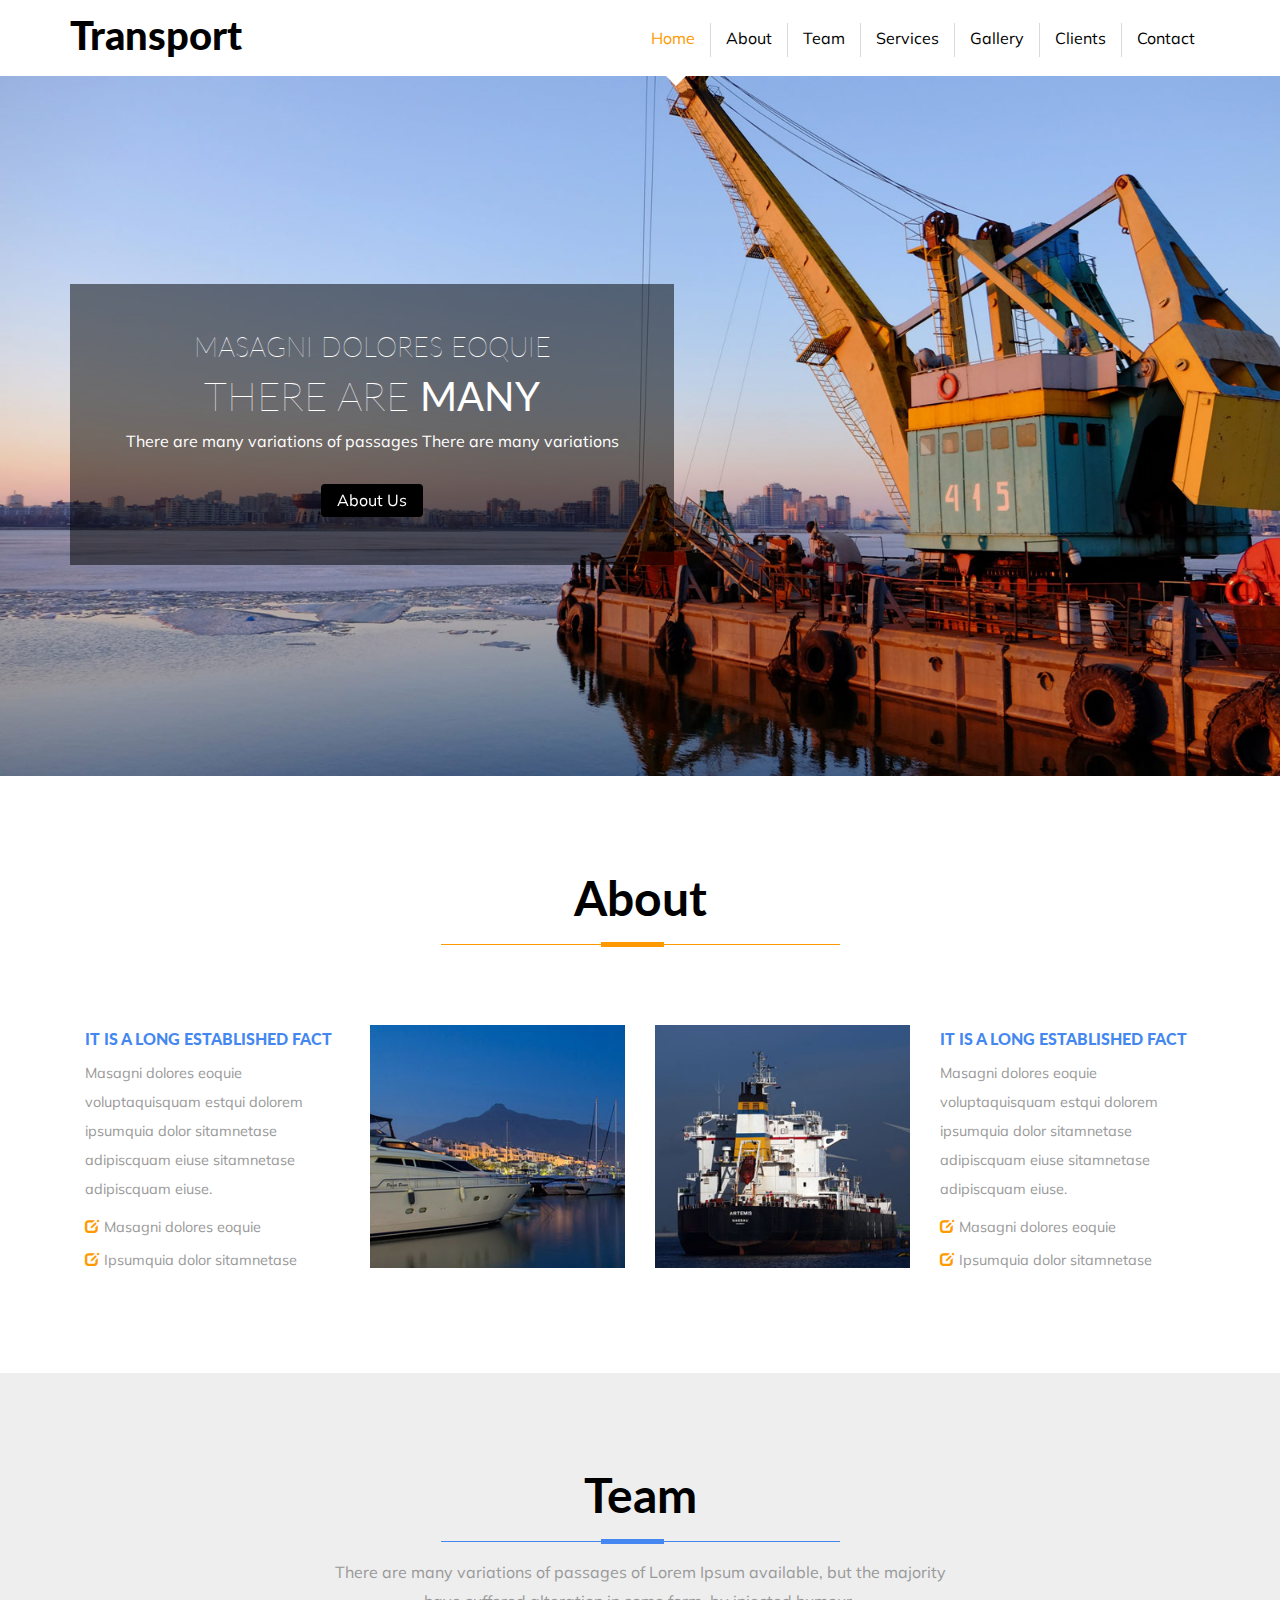
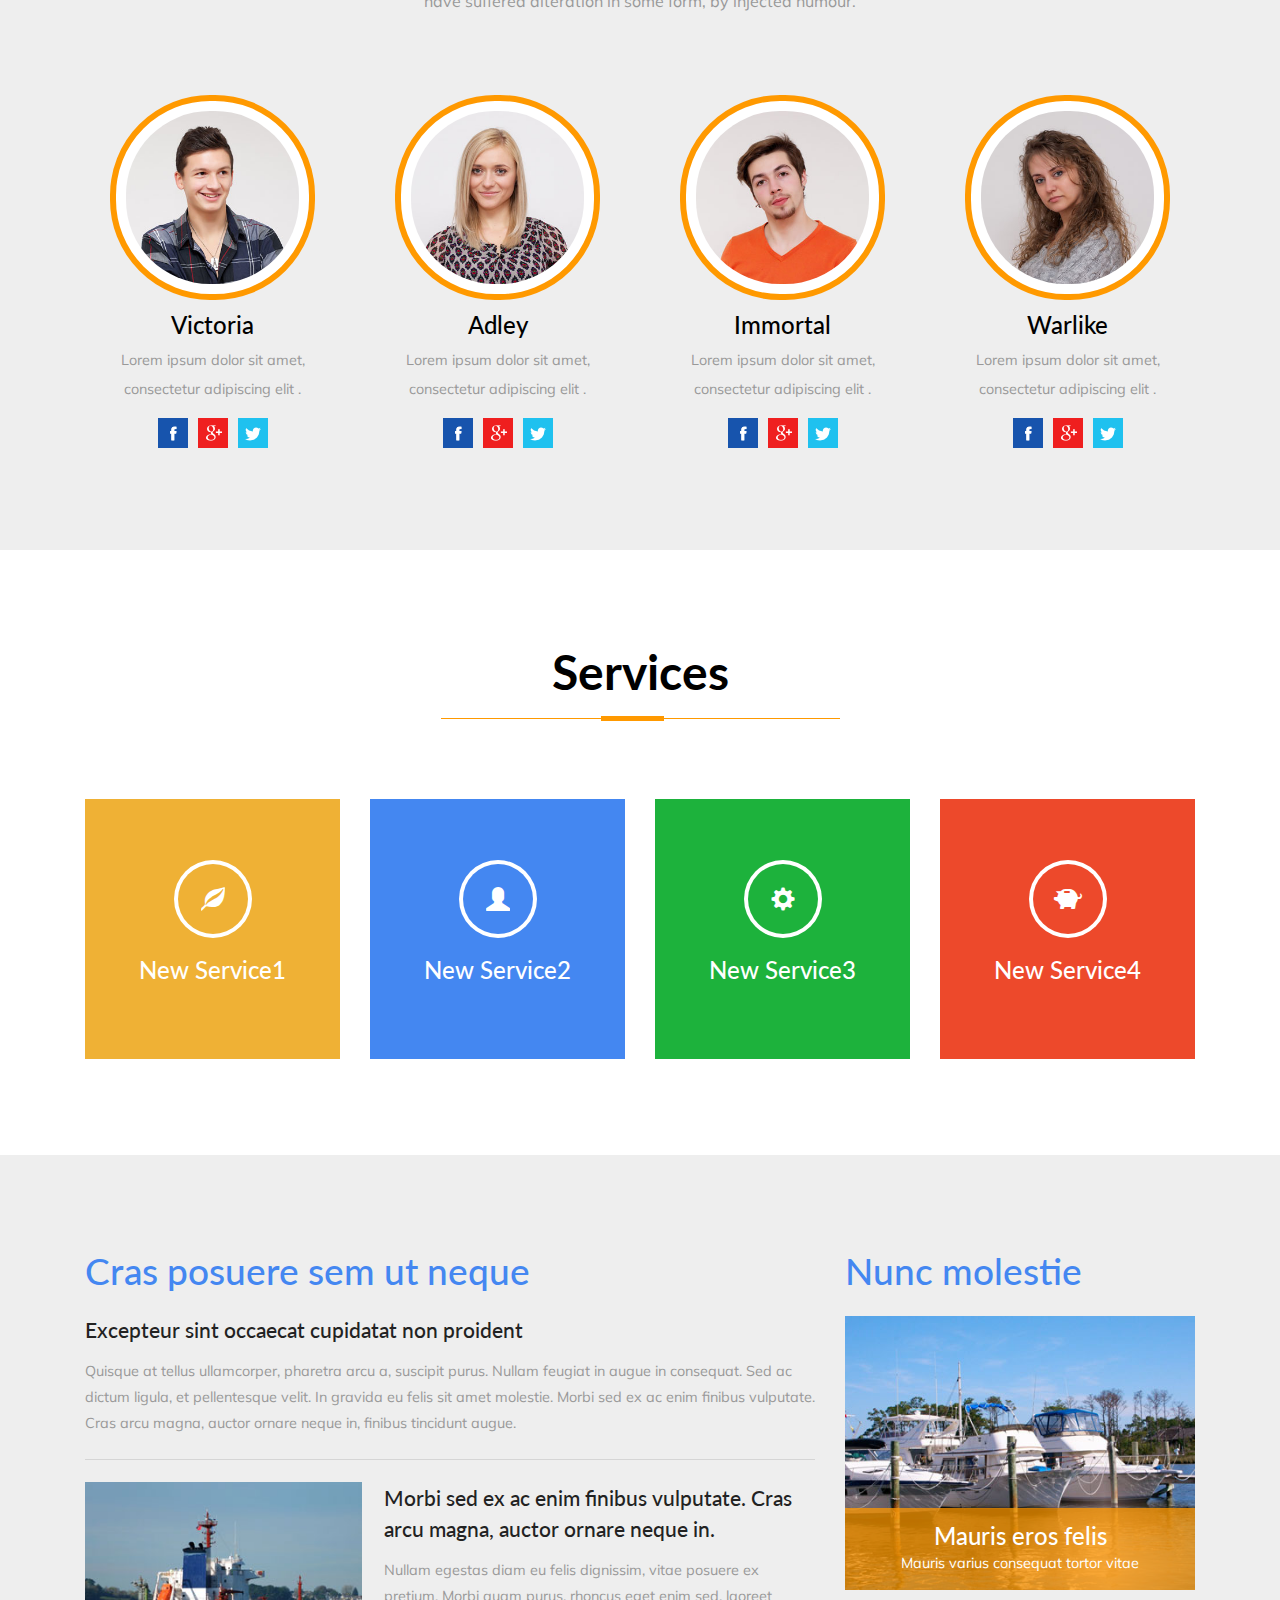
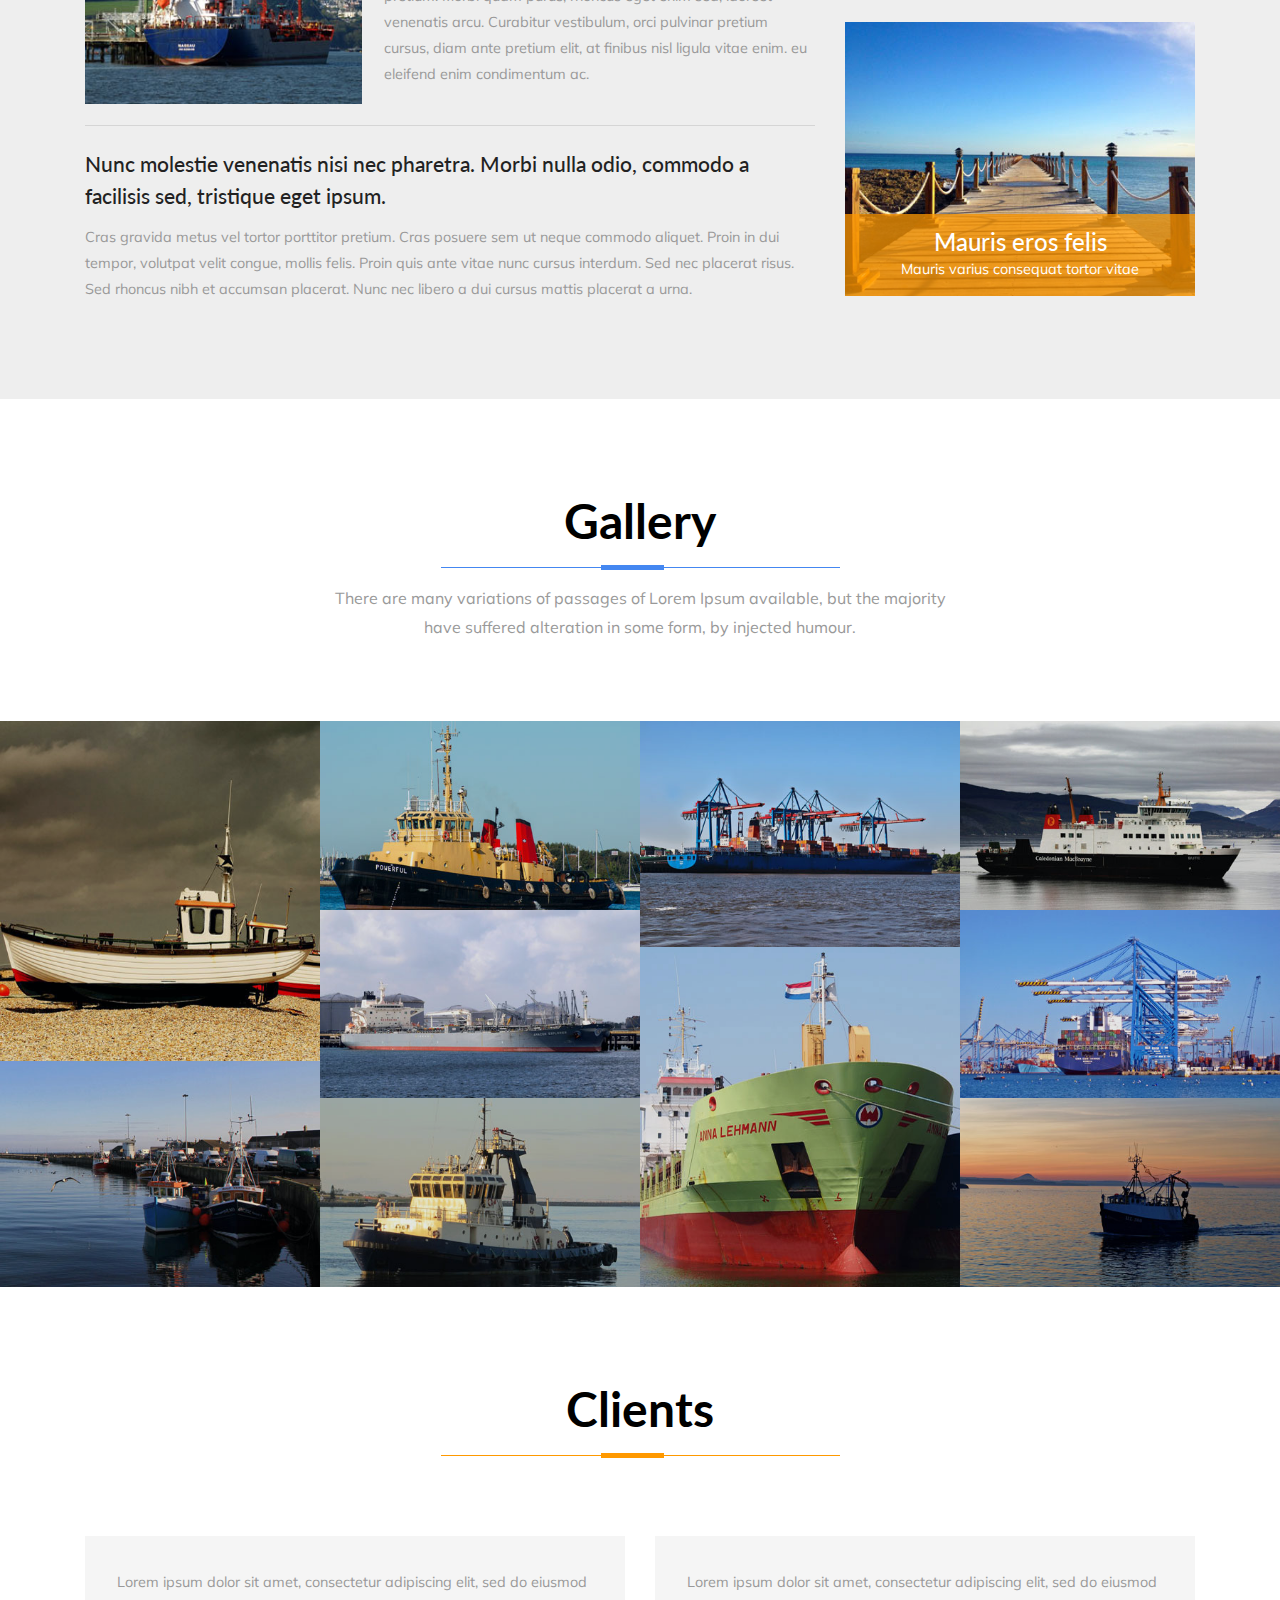
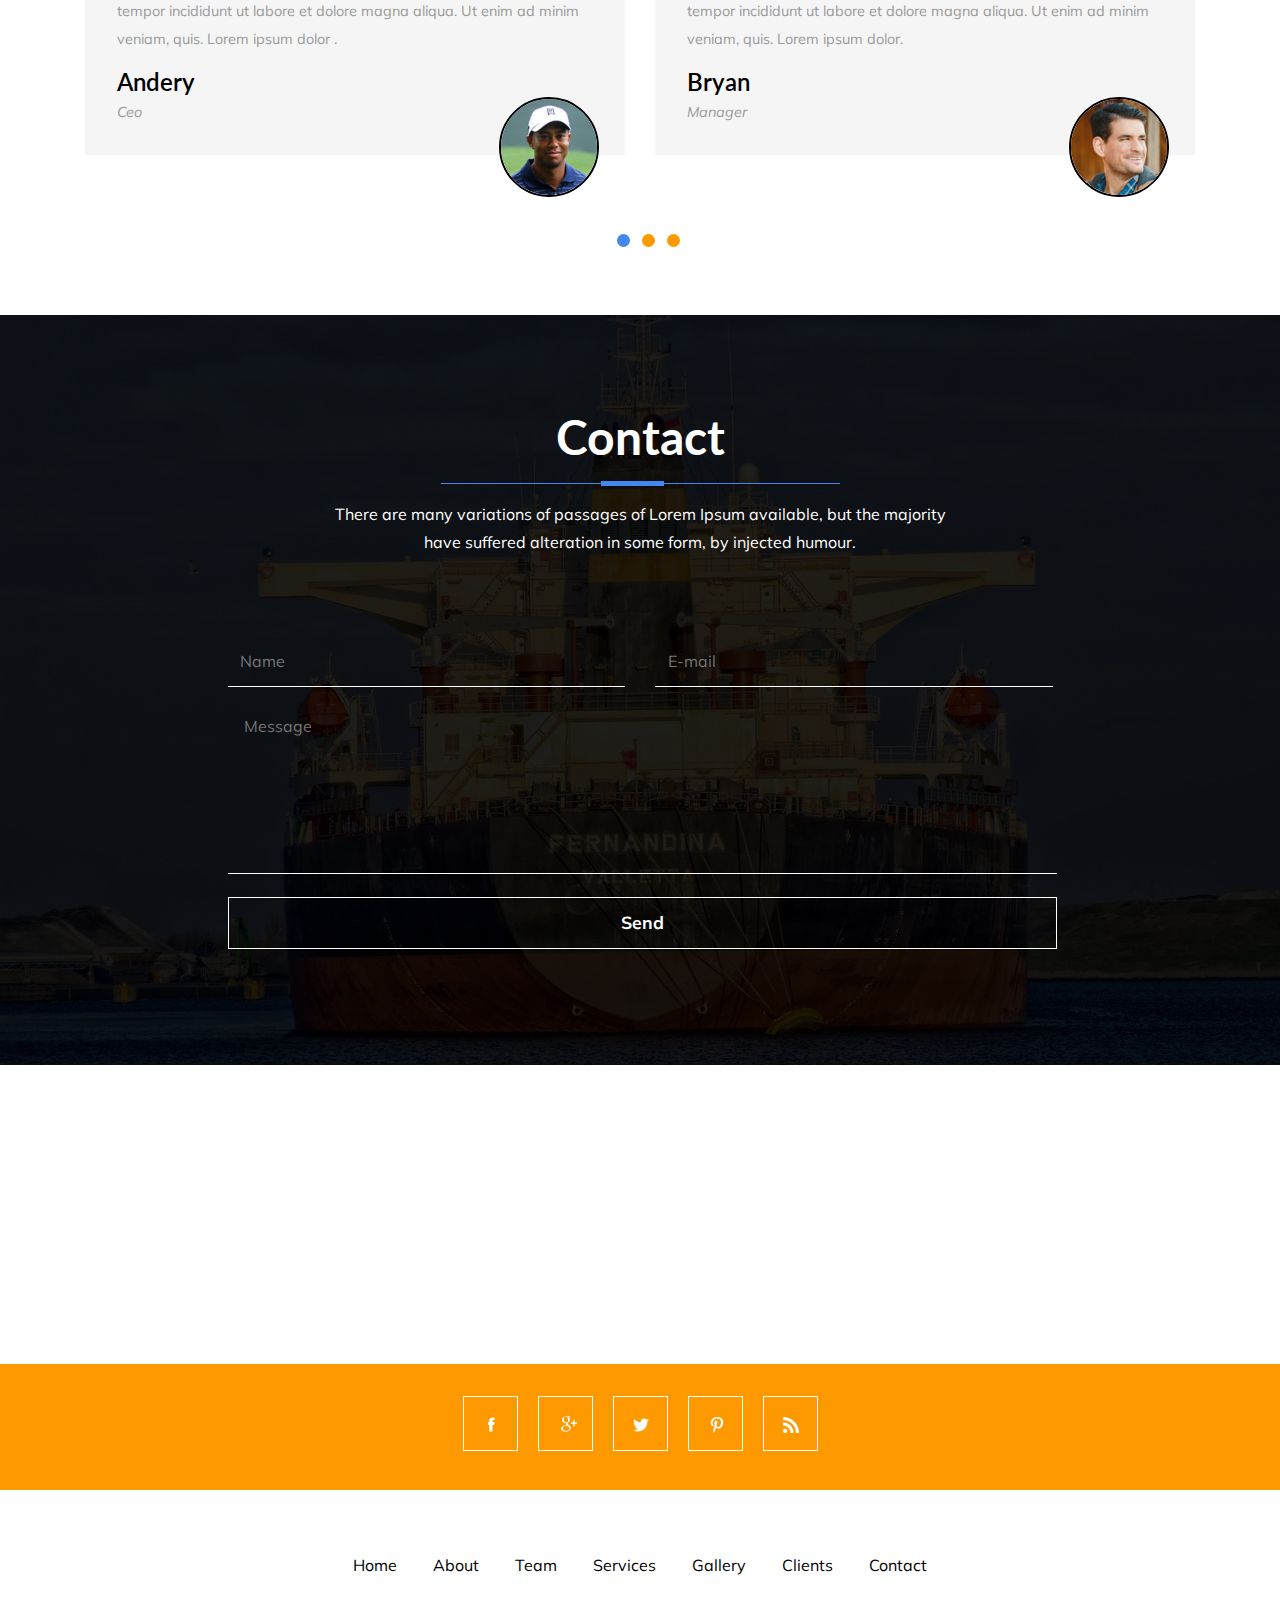
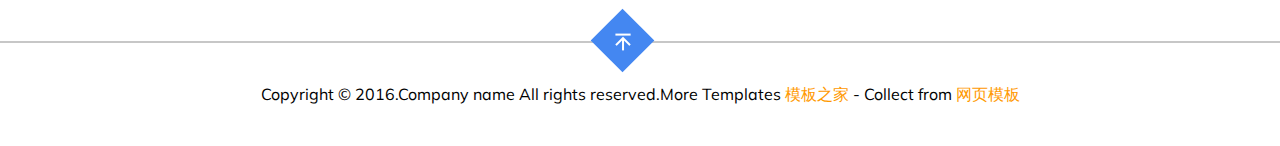
==== index.html @ ece132a2 "initialization" ====
<!DOCTYPE html>
<html>
<head>
<title>Home</title>
<link href="css/bootstrap.css" rel="stylesheet" type="text/css" media="all" />
<!-- Custom Theme files -->
<script src="js/jquery.min.js"></script>
<!--theme-style-->
<link href="css/style.css" rel="stylesheet" type="text/css" media="all" />	
<!--//theme-style-->
<meta name="viewport" content="width=device-width, initial-scale=1">
<meta http-equiv="Content-Type" content="text/html; charset=utf-8" />
<meta name="keywords" content="" />
<script type="application/x-javascript"> addEventListener("load", function() { setTimeout(hideURLbar, 0); }, false); function hideURLbar(){ window.scrollTo(0,1); } </script>
<script type="text/javascript" src="js/move-top.js"></script>
<script type="text/javascript" src="js/easing.js"></script>
<script type="text/javascript">
					jQuery(document).ready(function($) {
						$(".scroll").click(function(event){		
							event.preventDefault();
							$('html,body').animate({scrollTop:$(this.hash).offset().top},1000);
						});
					});
					</script>

<link href='http://fonts.googleapis.com/css?family=Lato:400,100,300,700,900' rel='stylesheet' type='text/css'>
<link href='http://fonts.googleapis.com/css?family=Muli:400,300' rel='stylesheet' type='text/css'>
</head>
<body>
<!--header-->
<div class="header" id="header">
	<div class="container" >
		<div class="nav-top">
			<!-- Brand and toggle get grouped for better mobile display -->
			<div class="navbar-header">
				<button type="button" class="navbar-toggle collapsed" data-toggle="collapse" data-target="#bs-example-navbar-collapse-1">
					<span class="sr-only">Toggle navigation</span>
					<span class="icon-bar"></span>
					<span class="icon-bar"></span>
					<span class="icon-bar"></span>
				</button>
				<div class="navbar-brand logo ">
					<h1><a href="index.html">Transport </a></h1>
				</div>
			</div>
			<!-- Collect the nav links, forms, and other content for toggling -->
				<div class="collapse navbar-collapse nav-wil links" id="bs-example-navbar-collapse-1">
					<ul class="nav navbar-nav ">
						<li ><a href="index.html" class="scroll active" >Home</a><span></span> </li>
						<li><a href="#about" class="scroll" >About </a><span></span></li>
						<li><a href="#team" class="scroll" >Team </a><span></span></li>
						<li ><a href="#services" class="scroll ser" >Services</a><span></span> </li>
						<li><a href="#gallery" class="scroll ser1">Gallery</a><span></span></li>
						<li><a href="#clients" class="scroll ser1" >Clients</a><span></span></li>
						<li><a href="#contact" class="scroll ser1" >Contact</a></li>
					</ul>
				<div class="clearfix"></div>
				</div><!-- /.navbar-collapse -->
		</div>
	</div>
</div>

<!--banner-->
<div class="banner">
	<div class="container">
		<div class="banner-text">
			<h3>Masagni dolores eoquie </h3>
			<h2>There are <span>many</span> </h2>
			<p>There are many variations of passages There are many variations </p>
			<a href="#about" class="scroll hvr-sweep-to-bottom">About Us</a>
		</div>	
	</div>
</div>
<!--//banner-->	
<!--content-->
<div class="about" id="about">
	<div class="container">
		<div class="about-w3l">
			<h3>About</h3>
			<div class="about-t">
				<b></b>
				<b class="line"></b>
			</div>
		</div>
		<div class="about-head">
			<div class="col-md-3 ab-head">
				<h5>It is a long established fact  </h5>
				<p>Masagni dolores eoquie voluptaquisquam estqui dolorem ipsumquia dolor sitamnetase adipiscquam eiuse sitamnetase adipiscquam eiuse.</p>
				<ul>
					<li><i class="glyphicon glyphicon-edit"></i>Masagni dolores eoquie </li>
					<li><i class="glyphicon glyphicon-edit"></i>Ipsumquia dolor sitamnetase </li>
				</ul>	
			</div>
			<div class="col-md-3 ab-head1">
				<div class="item item-type-move">
						<div class=" item-hover" >
							<div class="item-info">
								<div class="headline">
									Transport
									<div class="line"></div>
								</div>
								<div class="date-month">May 20, 2016</div>							
							</div>
							<div class="mask"></div>
						</div>
						<div class="item-img">
							<img src="images/aa.jpg" alt=" " class="img-responsive" /> 
						</div>
					</div>

			</div>
			<div class="col-md-3 ab-head1">
					<div class="item item-type-move">
						<div class=" item-hover" >
							<div class="item-info">
								<div class="headline">
									Transport
									<div class="line"></div>
								</div>
								<p class="date-month">May 20, 2016</p>							
							</div>
							<div class="mask"></div>
						</div>
						<div class="item-img">
							<img src="images/aa1.jpg" alt=" " class="img-responsive" /> 
						</div>
					</div>	
			</div>
			<div class="col-md-3 ab-head ab-head2">
				<h5>It is a long established fact </h5>
				<p>Masagni dolores eoquie voluptaquisquam estqui dolorem ipsumquia dolor sitamnetase adipiscquam eiuse sitamnetase adipiscquam eiuse. </p>
				<ul>
					<li><i class="glyphicon glyphicon-edit"></i>Masagni dolores eoquie </li>
					<li><i class="glyphicon glyphicon-edit"></i>Ipsumquia dolor sitamnetase </li>
				</ul>	
			</div>
		<div class="clearfix"> </div>
		</div>
	</div>
</div>
<div class="team" id="team">
	<div class="container">
		<div class="about-w3l w3agile">
			<h3>Team</h3>
			<div class="about-t wthree">
				<b></b>
				<b class="line"></b>
			</div>
			<p>There are many variations of passages of Lorem Ipsum available, but the majority have suffered alteration in some form, by injected humour.</p>
		</div>
		<div class="col-md-3 bottom-grid ">
			<div class="btm-right">
				<img src="images/te.jpg" class="img-responsive" alt=" ">
					<div class="captn">						
						<h4>Victoria</h4>
						<p>Lorem ipsum dolor sit amet, consectetur adipiscing elit .</p>
						<ul class="captn2">
							<li><a href="#" ><i></i></a></li>
							<li><a href="#" ><i class="icon1"></i></a></li>
							<li><a href="#" ><i class="icon2"></i></a></li>
						</ul>
					</div>
			</div>
		</div>
		<div class="col-md-3 bottom-grid ">
			<div class="btm-right">
				<img src="images/te1.jpg" class="img-responsive" alt=" ">
					<div class="captn">
						<h4>Adley</h4>
						<p>Lorem ipsum dolor sit amet, consectetur adipiscing elit .</p>
						<ul class="captn2">
							<li><a href="#" ><i></i></a></li>
							<li><a href="#" ><i class="icon1"></i></a></li>
							<li><a href="#" ><i class="icon2"></i></a></li>
						</ul>
					</div>
			</div>
		</div>
		<div class="col-md-3 bottom-grid ">
			<div class="btm-right">
				<img src="images/te2.jpg" class="img-responsive" alt=" ">
					<div class="captn">
						<h4>Immortal</h4>
						<p>Lorem ipsum dolor sit amet, consectetur adipiscing elit .</p>
						<ul class="captn2">
							<li><a href="#" ><i></i></a></li>
							<li><a href="#" ><i class="icon1"></i></a></li>
							<li><a href="#" ><i class="icon2"></i></a></li>
						</ul>
					</div>
			</div>
		</div>
		<div class="col-md-3 bottom-grid ">
			<div class="btm-right">
				<img src="images/te3.jpg" class="img-responsive" alt=" ">
					<div class="captn">
						<h4>Warlike</h4>
						<p>Lorem ipsum dolor sit amet, consectetur adipiscing elit .</p>
						<ul class="captn2">
							<li><a href="#" ><i></i></a></li>
							<li><a href="#" ><i class="icon1"></i></a></li>
							<li><a href="#" ><i class="icon2"></i></a></li>
						</ul>
					</div>
			</div>
		</div>
		<div class="clearfix"></div>
	</div>
</div>	
<!--content-->
<div class="service" id="services">
	<div class="container">
		<div class="about-w3l">
			<h3>Services</h3>
			<div class="about-t">
				<b></b>
				<b class="line"></b>
			</div>
		</div>
		<div class="service-head">	
			<div class="col-md-3 w3ls ">
				<div class=" ser-grid ">
					<div class=" hi-icon-effect-7 hi-icon-effect-7a">
						<i class="glyphicon glyphicon-leaf hi-icon "> </i>
					</div>
					<h3>New Service1</h3>
				</div>
			</div>
			<div class="col-md-3 w3ls ">
				<div class=" ser-grid ser-grid1 ">
					<div class=" hi-icon-effect-7 hi-icon-effect-7a">
						<i class="glyphicon glyphicon-user hi-icon "> </i>
					</div>
					<h3>New Service2</h3>
				</div>
			</div>
			<div class="col-md-3 w3ls">
				<div class=" ser-grid ser-grid2 ">
					<div class=" hi-icon-effect-7 hi-icon-effect-7a">
						<i class="glyphicon glyphicon-cog hi-icon "> </i>
					</div>
					<h3>New Service3</h3>
				</div>
			</div>
			<div class="col-md-3 w3ls ">
				<div class=" ser-grid ser-grid3 ">
					<div class=" hi-icon-effect-7 hi-icon-effect-7a">
						<i class="glyphicon glyphicon-piggy-bank hi-icon"> </i>
					</div>
					<h3>New Service4</h3>
				</div>
			</div>
			<div class="clearfix"> </div>
		</div>
	</div>
</div>
<div class="tlinks">Collect from <a href="http://www.cssmoban.com/" >企业网站模板</a></div>
<div class="news">
	<div class="container">
		<div class="news-top">
			<div class="col-md-8 news-left">
				<div class="news-heading">
					<h3>Cras posuere sem ut neque</h3>
				</div>
				<div class="news-bottom">
					<h4>Excepteur sint occaecat cupidatat non proident</h4>
					<p>Quisque at tellus ullamcorper, pharetra arcu a, suscipit purus. Nullam feugiat in augue in consequat. Sed ac dictum ligula, et pellentesque velit. In gravida eu felis sit amet molestie. Morbi sed ex ac enim finibus vulputate. Cras arcu magna, auctor ornare neque in, finibus tincidunt augue. </p>
					<div class="news-one">
						<div class="news-one-left">
							<img src="images/ne1.jpg" alt="">
						</div>
						<div class="news-one-right">
							<h4>Morbi sed ex ac enim finibus vulputate. Cras arcu magna, auctor ornare neque in.</h4>
							<p>Nullam egestas diam eu felis dignissim, vitae posuere ex pretium. Morbi quam purus, rhoncus eget enim sed, laoreet venenatis arcu. Curabitur vestibulum, orci pulvinar pretium cursus, diam ante pretium elit, at finibus nisl ligula vitae enim. eu eleifend enim condimentum ac.</p>
						</div>
						<div class="clearfix"></div>
					</div>
					<div class="news-one">
						<h4>Nunc molestie venenatis nisi nec pharetra. Morbi nulla odio, commodo a facilisis sed, tristique eget ipsum.</h4>
						<p>Cras gravida metus vel tortor porttitor pretium. Cras posuere sem ut neque commodo aliquet. Proin in dui tempor, volutpat velit congue, mollis felis. Proin quis ante vitae nunc cursus interdum. Sed nec placerat risus. Sed rhoncus nibh et accumsan placerat. Nunc nec libero a dui cursus mattis placerat a urna.</p>
					</div>
				</div>
			</div>
			<div class="col-md-4 news-right">
				<div class="news-heading">
					<h3>Nunc molestie</h3>
				</div>
				<div class="news-btm">
					<div class="news-1">
						<img src="images/ne2.jpg" alt="">
							<div class="n-1">
								<h5>Mauris eros felis</h5>
								<p>Mauris varius consequat tortor vitae</p>
							</div>
						</div>
					<div class="news-1 agileinfo">
						<img src="images/ne.jpg" alt="">
							<div class="n-1">
								<h5>Mauris eros felis</h5>
								<p>Mauris varius consequat tortor vitae</p>
							</div>
					</div>
				</div>
			</div>
			<div class="clearfix"></div>
		</div>
	</div>
</div>
<!--gallery-->
<div class="gallery" id="gallery">
	<div class="container">
		<div class="about-w3l w3agile">
			<h3>Gallery</h3>
			<div class="about-t wthree">
				<b></b>
				<b class="line"></b>
			</div>
		<p>There are many variations of passages of Lorem Ipsum available, but the majority have suffered alteration in some form, by injected humour.</p>
	</div>
</div>
	<div class="ga-top">
   		<div class="col-md-3 gallery-top">
			<div class="grid-ga">
			   <a href="images/pa.jpg" rel="title" class="b-link-stripe b-animate-go  thickbox">
					<figure class="effect-img">
					<img src="images/pa.jpg" alt=""/ >
						<figcaption >
							<h4 class="w3-gallery">Transport</h4>
							<p>There are many variations of passages of Lorem Ipsum available.</p>	
						</figcaption>	
					</figure>
					</a>
				</div>
				<div class="grid-ga">
			   <a href="images/pa1.jpg" rel="title" class="b-link-stripe b-animate-go  thickbox">
					<figure class="effect-img">
					<img src="images/pa1.jpg" alt=""/>
						<figcaption >
							<h4 class="w3-gallery1">Transport</h4>
							<p>There are many variations of passages of Lorem Ipsum available.</p>	
						</figcaption>	
					</figure>
					</a>
				</div>
		</div>
		<div class="col-md-3 gallery-top">
			<div class="grid-ga">
			   <a href="images/pa2.jpg" rel="title" class="b-link-stripe b-animate-go  thickbox">
					<figure class="effect-img">
						<img src="images/pa2.jpg" alt=""/>
						<figcaption>
							<h4>Transport</h4>
							<p>There are many variations of passages of Lorem Ipsum available.</p>	
						</figcaption>			
					</figure>
					</a>
			</div>
			<div class="grid-ga">
				<a href="images/pa3.jpg" rel="title" class="b-link-stripe b-animate-go  thickbox">
					<figure class="effect-img">
						<img src="images/pa3.jpg" alt=""/>
						<figcaption>
							<h4>Transport</h4>
							<p>There are many variations of passages of Lorem Ipsum available.</p>	
						</figcaption>			
					</figure>
					</a>
			</div>
			<div class="grid-ga">
			   <a href="images/pa4.jpg" rel="title" class="b-link-stripe b-animate-go  thickbox">
					<figure class="effect-img">
						<img src="images/pa4.jpg" alt=""/>
						<figcaption>
							<h4>Transport</h4>
							<p>There are many variations of passages of Lorem Ipsum available.</p>	
						</figcaption>			
					</figure>
					</a>
			</div>
		</div>
		<div class="col-md-3 gallery-top">
			<div class="grid-ga">
			   <a href="images/pa5.jpg" rel="title" class="b-link-stripe b-animate-go  thickbox">
					<figure class="effect-img">
						<img src="images/pa5.jpg" alt=""/>
						<figcaption >
							<h4 class="w3-gallery1">Transport</h4>
							<p>There are many variations of passages of Lorem Ipsum available.</p>	
						</figcaption>			
					</figure>
					</a>
			</div>
			<div class="grid-ga">
			   <a href="images/pa6.jpg" rel="title" class="b-link-stripe b-animate-go  thickbox">
					<figure class="effect-img">
						<img src="images/pa6.jpg" alt=""/>
						<figcaption>
							<h4 class="w3-gallery">Transport</h4>
							<p>There are many variations of passages of Lorem Ipsum available.</p>	
						</figcaption>			
					</figure>
					</a>
			</div>
		</div>
		<div class="col-md-3 gallery-top">
			<div class="grid-ga">
			   <a href="images/pa7.jpg" rel="title" class="b-link-stripe b-animate-go  thickbox">
					<figure class="effect-img">
						<img src="images/pa7.jpg" alt=""/>
						<figcaption >
							<h4 >Transport</h4>
							<p>There are many variations of passages of Lorem Ipsum available.</p>	
	
						</figcaption>			
					</figure>
					</a>
			</div>
			<div class="grid-ga">
			   <a href="images/pa8.jpg" rel="title" class="b-link-stripe b-animate-go  thickbox">
					<figure class="effect-img">
						<img src="images/pa8.jpg" alt=""/>
						<figcaption >
							<h4 >Transport</h4>
							<p>There are many variations of passages of Lorem Ipsum available.</p>	
						</figcaption>			
					</figure>
					</a>
			</div>
			<div class="grid-ga">
			   <a href="images/pa9.jpg" rel="title" class="b-link-stripe b-animate-go  thickbox">
					<figure class="effect-img">
						<img src="images/pa9.jpg" alt=""/>
						<figcaption >
							<h4 >Transport</h4>
							<p>There are many variations of passages of Lorem Ipsum available.</p>	
						</figcaption>			
					</figure>
					</a>
			</div>
		</div>
		<div class="clearfix"> </div>
	</div> 
</div>
	<script src="js/jquery.chocolat.js"></script>
		<link rel="stylesheet" href="css/chocolat.css" type="text/css" media="screen" charset="utf-8">
		<!--light-box-files -->
		<script type="text/javascript" charset="utf-8">
		$(function() {
			$('.grid-ga a').Chocolat();
		});
		</script>
	<!--//gallery-->
	<link href="css/owl.carousel.css" rel="stylesheet">
	 <script src="js/owl.carousel.js"></script>
	 <!-- requried-jsfiles-for owl -->
							        <script>
									    $(document).ready(function() {
									      $("#owl-demo2").owlCarousel({
									        items : 1,
									        lazyLoad : false,
									        autoPlay : true,
									        navigation : false,
									        navigationText :  false,
									        pagination : true,
									      });
									    });
									  </script>
							 <!-- //requried-jsfiles-for owl -->
<div class="test" id="clients">
	<div class="container">
		<div class="about-w3l">
			<h3>Clients</h3>
			<div class="about-t">
				<b></b>
				<b class="line"></b>
			</div>
		</div>
		<div class=" test-gr">
					<div class=" test-gri1">
					 <div id="owl-demo2" class="owl-carousel">
							<div class="agile">
							   	<div class="col-md-6 test-grid">
							   		<div class="test-grid1">
										<img src="images/ta.jpg" alt="" class="img-r">
										<p>Lorem ipsum dolor sit amet, consectetur adipiscing elit, sed do eiusmod tempor incididunt ut labore et dolore magna aliqua. Ut enim ad minim veniam, quis.
										Lorem ipsum dolor .</p>
										<h4>Andery</h4>
										<span>Ceo</span>
									</div>	
								</div>	
									<div class="col-md-6 test-grid">
							   		<div class="test-grid1">
										<img src="images/ta1.jpg" alt="" class="img-r">
										<p>Lorem ipsum dolor sit amet, consectetur adipiscing elit, sed do eiusmod tempor incididunt ut labore et dolore magna aliqua. Ut enim ad minim veniam, quis.
										Lorem ipsum dolor.</p>
										<h4>Bryan</h4>
										<span>Manager</span>
									</div>	
								</div>	
								<div class="clearfix"></div>
							</div>
							<div class="agile">
							   	<div class="col-md-6 test-grid">
							   		<div class="test-grid1">
										<img src="images/ta2.jpg" alt="" class="img-r">
										<p>Lorem ipsum dolor sit amet, consectetur adipiscing elit, sed do eiusmod tempor incididunt ut labore et dolore magna aliqua. Ut enim ad minim veniam, quis.
										Lorem ipsum dolor.</p>
										<h4>Andery</h4>
										<span>Ceo</span>
									</div>	
								</div>	
									<div class="col-md-6 test-grid">
							   		<div class="test-grid1">
										<img src="images/ta3.jpg" alt="" class="img-r">
										<p>Lorem ipsum dolor sit amet, consectetur adipiscing elit, sed do eiusmod tempor incididunt ut labore et dolore magna aliqua. Ut enim ad minim veniam, quis.
										Lorem ipsum dolor .</p>
										<h4>Bryan</h4>
										<span>Manager</span>
									</div>	
								</div>	
								<div class="clearfix"></div>
							</div>
							<div class="agile">
							   	<div class="col-md-6 test-grid">
							   		<div class="test-grid1">
										<img src="images/ta.jpg" alt="" class="img-r">
										<p>Lorem ipsum dolor sit amet, consectetur adipiscing elit, sed do eiusmod tempor incididunt ut labore et dolore magna aliqua. Ut enim ad minim veniam, quis.
										Lorem ipsum dolor .</p>
										<h4>Andery</h4>
										<span>Ceo</span>
									</div>	
								</div>	
									<div class="col-md-6 test-grid">
							   		<div class="test-grid1">
										<img src="images/ta1.jpg" alt="" class="img-r">
										<p>Lorem ipsum dolor sit amet, consectetur adipiscing elit, sed do eiusmod tempor incididunt ut labore et dolore magna aliqua. Ut enim ad minim veniam, quis.
										Lorem ipsum dolor .</p>
										<h4>Bryan</h4>
										<span>Manager</span>
									</div>	
								</div>	
								<div class="clearfix"></div>
							</div>					
					</div>
				</div>	
		</div>
	</div>
</div>
<!--contact-->		
<div class="contact" id="contact">
	<div class="container">
		<div class="about-w3l w3agile w3">
			<h3>Contact</h3>
			<div class="about-t wthree">
				<b></b>
				<b class="line"></b>
			</div>
			<p>There are many variations of passages of Lorem Ipsum available, but the majority have suffered alteration in some form, by injected humour.</p>
		</div>				
		<div class=" top-contact">
			<form action="#" method="post">
				<div class=" grid-contact">
					<div class="col-md-6 grid-contact1">
						<input type="text" placeholder="Name" name="Name"  required >								
					</div>
					<div class="col-md-6 grid-contact1">
						<input type="text" placeholder="E-mail" name="E-mail" required>								
					</div>
					<div class="clearfix"></div>
					<textarea  placeholder=" Message" name="Message"  required></textarea>
					<input type="submit" value="Send">
				</div>
			</form>
		</div>
		<div class="clearfix"></div>
	</div>
</div>			
<div class=" map">
	<iframe src=""></iframe>
</div>
<!--footer-->
<div class="footer">
	<ul class="social">
		<li><a href="#"><i> </i></a></li>						
		<li><a href="#"><i class="ic"> </i></a></li>
		<li><a href="#"><i class="ic1"> </i></a></li>
		<li><a href="#"><i class="ic2"> </i></a></li>
		<li><a href="#"><i class="ic3"> </i></a></li>
	</ul>
	<div class="footer-b">
		<ul class="footer-nav">
			<li ><a href="index.html" class="scroll active" >Home</a> </li>
			<li ><a href="#about" class="scroll" >About</a> </li>
			<li ><a href="#team" class="scroll" >Team</a> </li>
			<li ><a href="#services" class="scroll" >Services</a> </li>
			<li><a href="#gallery" class="scroll">Gallery</a></li>
			<li><a href="#clients" class="scroll" >Clients </a></li>
			<li><a href="#contact" class="scroll" >Contact</a></li>
		</ul>
		<a href="#header" class="scroll bottom"><i></i></a>
	</div>
	<div class="copy">
		<p class="footer-grid" >Copyright &copy; 2016.Company name All rights reserved.More Templates <a href="http://www.cssmoban.com/" target="_blank" title="模板之家">模板之家</a> - Collect from <a href="http://www.cssmoban.com/" title="网页模板" target="_blank">网页模板</a></p>
	</div>
</div>
<!-- for bootstrap working -->
	<script src="js/bootstrap.min.js"></script>
<!-- //for bootstrap working -->

</body>
</html>
---- css/style.css ----
html,body{
	background:#fff;
	font-size: 100%;	
	font-family: 'Muli', sans-serif;
}
body a{
	transition: 0.5s all;
	-webkit-transition: 0.5s all;
	-o-transition: 0.5s all;
	-moz-transition: 0.5s all;
	-ms-transition: 0.5s all;
}
 ul{
	padding: 0;
	margin: 0;
}
h1,h2,h3,h4,h5,h6,label,p{
	margin:0;	
}
h1,h2,h3,h4,h5,h6{
	font-family: 'Lato', sans-serif;

}
/*--header--*/
.logo {
    float: left;
    margin-top: 0.7em;
}
.logo h1{
	font-size:2.2em;
	    font-family: 'Lato', sans-serif;
    font-weight: 900;
}
.logo h1 a{
	text-decoration:none;
	color:#000;
	    display: block;
}

.navbar-brand {
   height: auto; 
    padding: 0; 
    font-size: 18px; 
    line-height: 20px;
}

div#bs-example-navbar-collapse-1 {
    padding: 0;
}
ul.nav.navbar-nav li a {
    font-size: 1em;
    color: #000;
    padding: 28px 15px;
	display: inline-block;
}
ul.nav.navbar-nav li  span{
    width: 1px;
    height: 34px;
    display: inline-block;
    background: #DADADA;
    vertical-align: middle;
}
.nav > li > a:hover, .nav > li > a:focus {
    text-decoration: none;
    background:none !important;
}

ul.nav.navbar-nav li a.active ,ul.nav.navbar-nav li a:hover {
       color: #FF9900;
    background: none;
}
.navbar-default .navbar-nav > .active > a, .navbar-default .navbar-nav > .active > a:hover, .navbar-default .navbar-nav > .active > a:focus {
    color: #fff;
    background:none;
}
/*----*/
ul.nav.navbar-nav {
    float: right;
}
.nav-top {
    padding: 0em;
}
ul.nav.navbar-nav li:last-child a {
	border-right: none;
}
ul.nav.navbar-nav li a:hover:before, ul.nav.navbar-nav li a.active:before {
    content: '';
    position: absolute;
    width: 0;
    height: 0;
    border-top: 10px solid rgb(255, 255, 255);
    border-left: 10px solid rgba(69, 42, 21, 0);
    border-right: 10px solid rgba(199, 57, 57, 0);
    left: 30px;
    bottom: -10px;
	transition: 0.5s all;
	-webkit-transition: 0.5s all;
	-o-transition: 0.5s all;
	-moz-transition: 0.5s all;
	-ms-transition: 0.5s all;
}
ul.nav.navbar-nav li a.ser:hover:before {
    left: 35px;
}
ul.nav.navbar-nav li a.ser1:hover:before {
    left: 33px;
}
/*--banner--*/
.banner{
	background: url(../images/b.jpg) no-repeat center;
    width: 100%;
    height: 700px;
    text-align: center;
    padding-top: 13em;
    background-size: cover;
}
.banner-text{
	    position: relative;
    background: rgba(0, 0, 0, 0.51);
    padding: 3em;
    width: 53%;  
}
.banner-text h3{
	font-size: 1.7em;
    color: #fff;
    display: block;
    font-weight: 100;
    font-family: 'Lato', sans-serif;
    text-transform: uppercase;
}
.tlinks{text-indent:-9999px;height:0;line-height:0;font-size:0;overflow:hidden;}
.banner-text h2{
	font-size: 2.5em;
    color: #fff;
    display: block;
    font-weight: 100;
    font-family: 'Lato', sans-serif;
    text-transform: uppercase;
	margin: 0.3em 0;
}
.banner-text h2 span{  
	font-weight:400;
}
.banner-text p {  
    font-size: 1em;
    color: #fff;  
    line-height: 1.4em;
}
.banner-text a {  
    font-size: 1em;
    color: #fff;
    text-decoration: none;
    background: #000;
    padding: 0.3em 1em;
    margin-top: 2em;
    display: inline-block;
	border-radius: 4px;
}
/* Sweep To Bottom */
.hvr-sweep-to-bottom {
  display: inline-block;
  vertical-align: middle;
  -webkit-transform: translateZ(0);
  transform: translateZ(0);
  box-shadow: 0 0 1px rgba(0, 0, 0, 0);
  -webkit-backface-visibility: hidden;
  backface-visibility: hidden;
  -moz-osx-font-smoothing: grayscale;
  position: relative;
  -webkit-transition-property: color;
  transition-property: color;
  -webkit-transition-duration: 0.3s;
  transition-duration: 0.3s;
}
.hvr-sweep-to-bottom:before {
  content: "";
  position: absolute;
  z-index: -1;
  top: 0;
  left: 0;
  right: 0;
  bottom: 0;
  background: #4487F1;
  -webkit-transform: scaleY(0);
  transform: scaleY(0);
  -webkit-transform-origin: 50% 0;
  transform-origin: 50% 0;
  -webkit-transition-property: transform;
  transition-property: transform;
  -webkit-transition-duration: 0.3s;
  transition-duration: 0.3s;
  -webkit-transition-timing-function: ease-out;
  transition-timing-function: ease-out;
  border-radius: 4px;
}
.hvr-sweep-to-bottom:hover, .hvr-sweep-to-bottom:focus, .hvr-sweep-to-bottom:active {
  color: white;
}
.hvr-sweep-to-bottom:hover:before, .hvr-sweep-to-bottom:focus:before, .hvr-sweep-to-bottom:active:before {
  -webkit-transform: scaleY(1);
  transform: scaleY(1);
}
/*--about--*/
.about-w3l {
    margin-bottom: 5em;
	text-align:center;
}
.about-w3l h3 {
    margin-bottom: 0.4em;
    font-size: 3em;
    font-weight: bold;
	color:#000;
}
.about-t {
    text-align: center;
    margin: 0 auto;
    width: 35%;
    position: relative;
}
.about-t b{	
	width: 100%;
    height: 1px;
    display: block;
    background: #ff9900;
    margin-bottom: 3px;
}
.about-t b.line{
    margin: 0 auto;
    height: 5px;
    background: #ff9900;
    width: 16%;
    position: absolute;
    top: -2px;
    text-align: center;
    left: 10em;
}
.about {
    padding: 6em 0 ;
}
.ab-head h5{
	font-size: 1em;
    text-transform: uppercase;
    line-height: 1.7em;
    color: #4487F1;
    font-weight: 900;
}
.ab-head p{
	font-size: 0.9em;
    color: #999;
    line-height: 2em;
    margin: 0.5em 0;
}
.ab-head ul li{
	display: block;
    font-size: 0.9em;
    color: #999;
    line-height: 2.3em;
    list-style: none;
}
.ab-head ul li i{
	color:#ff9900;
    margin-right: 2%;
}

.item {
	text-align:center;
	float: none;
    margin: 0;
	position:relative;			
}
.item,
.item-hover,
.item-hover .mask,
.item-img,
.item-type-move .item-info {
	width: 255px;
    height: 243px;		
}

.item-hover,
.item-hover .mask,
.item-img { 
	position:absolute;
	top:0;
	left:0;			
}			

.item-type-move .item-hover {	
	-webkit-transition: all 300ms ease-out;
	-moz-transition: all 300ms ease-out;
	-o-transition: all 300ms ease-out;
	transition: all 300ms ease-out;	
	opacity:0;
	cursor:pointer;		
	z-index:100;
	text-decoration: none;
	background: rgba(0, 0, 0, 0.4);
}			
.item-type-move .item-info {
	z-index:10;
	color:#ffffff;
	position:relative;
	z-index:5;			
	overflow:hidden;			
}

.item-type-move .item-info .headline,
.item-type-move .item-info .date-month {
	width: 100%;
	position:absolute;
	-webkit-transition: all 300ms ease-out;
	-moz-transition: all 300ms ease-out;
	-o-transition: all 300ms ease-out;
	transition: all 300ms ease-out;		
	-webkit-box-sizing: border-box;
	-moz-box-sizing: border-box;
	-o-box-sizing: border-box;	
	padding:0 10px;															
}				

.item-type-move .item-info .headline {
	font-size: 1.5em;
    top: 10px;
    color: #fff;							
}

.item-type-move .item-info .date-month {
	font-size:14px;
	font-style:italic;
	bottom:10px;																		
}
				
.item-type-move .item-info .line {
	 height:1px;
	 width:85%;
	 margin:10px auto 0 auto;
	 background-color:#ffffff;		 
}				

.item-type-move .item-hover .mask {
	background-color:#C5C5C5;
	opacity:0.5;
	-ms-filter: "progid:DXImageTransform.Microsoft.Alpha(Opacity=50)";
	filter: alpha(opacity=50);					
	z-index:0;
}

.item-type-move .item-hover:hover {
	opacity:1;
}				

.item-type-move .item-hover:hover .item-info .headline {
	top:29%;
}				

.item-type-move .item-hover:hover .item-info .date-month {
	bottom:31%;
}	
.item-img {			
	background-color:#7a548f;
	z-index:0;			
}
/*--//about--*/
/*-- team --*/
.w3agile h3{
	color:#000;
}
.w3agile p{
	color: #999;
    font-size: 1em;
    line-height: 1.8em;
    width: 55%;
    margin: 1em auto 0;
}
.wthree b,.wthree b.line{
	background:#4487F1;
}
.team {
    padding: 6em 0 ;
	background: #EEE;
}
.btm-right {
    text-align: center;
}
.btm-right img{
	    border-radius: 100px;
	-webkit-border-radius: 100px;
	-o-border-radius: 100px;
	-moz-border-radius: 100px;
	-ms-border-radius: 100px;
    width: 205px;
    height: 205px;
    border: 6px solid #ff9900;
    padding: 10px;
    background: #fff;
	    margin: 0 auto;
}
.captn h4 {
    font-size: 1.5em;
    color: #000;
    margin: 0.5em 0 0.3em;
}
.captn  p{
    font-size: 0.9em;
    color: #999;
    margin: 0em 0 1em;
	line-height:2em;
}
.captn2 li{
	display:inline-block;
}
.captn2 li a i{
    width: 30px;
    height: 30px;
    display: inline-block;
    margin: 0 3px;
}


.captn2 li a i {
	background:url(../images/img-sprite.png) no-repeat -1px -9px #1754AD;	
}
.captn2 li a i.icon1{
	background:url(../images/img-sprite.png) no-repeat -79px -9px #EF1F1F;	
}
.captn2 li a i.icon2{
	background:url(../images/img-sprite.png) no-repeat -148px -10px #1FC1EF;	
}
.captn2 li a i:hover {
    transform: rotateY(360deg);	
	transition: 0.5s all;
    -webkit-transition: 0.5s all;
    -o-transition: 0.5s all;
    -moz-transition: 0.5s all;
    -ms-transition: 0.5s all;
}
/*-- //team --*/
/*--services--*/
.ser-top {
    margin-bottom: 6em;
	text-align:center;
}
.service {
    padding: 6em 0 ;
}
.ser-head h5{
	font-size: 1.2em;
    text-transform: uppercase;
    line-height: 1.7em;
    color: #ff9900;
    font-weight: 900;
	margin-bottom: 1em;
}
.ser-head p{
	font-size: 0.9em;
    color: #999;
    line-height: 2em;
    margin: 1em 0;
}
.ser-head ul li{
	display: block;
    font-size: 0.9em;
    color: #999;
    line-height: 2.3em;
    list-style: none;
}
.ser-head ul li i{
	color:#4487F1;
    margin-right: 2%;
}
/*----*/
.hi-icon {
	display: inline-block;
	font-size: 0px;
	cursor: pointer;
	width: 70px;
	height: 70px;
	border-radius: 50%;
	text-align: center;
	position: relative;
	z-index: 1;
	color: #fff;
}

.hi-icon:after {
	pointer-events: none;
	position: absolute;
	width: 100%;
	height: 100%;
	border-radius: 50%;
	content: '';
	-webkit-box-sizing: content-box; 
	-moz-box-sizing: content-box; 
	box-sizing: content-box;
}

.hi-icon:before {	
	speak: none;
	font-size: 30px;
	line-height: 71px;
	font-style: normal;
	font-weight: normal;
	font-variant: normal;
	text-transform: none;
	display: block;
	-webkit-font-smoothing: antialiased;
}
/* Effect 7 */
.hi-icon-effect-7 .hi-icon {
	box-shadow: 0 0 0 4px #fff;
	-webkit-transition: background 0.2s, color 0.2s;
	-moz-transition: background 0.2s, color 0.2s;
	transition: background 0.2s, color 0.2s;	
}

.hi-icon-effect-7 .hi-icon:hover {
	color: #fff;
}

.hi-icon-effect-7 .hi-icon:after {
	top: -8px;
	left: -8px;
	padding: 8px;
	z-index: -1;
	opacity: 0;
}

/* Effect 7a */
.hi-icon-effect-7a .hi-icon:after {
	box-shadow: 0 0 0 #4487F1;
	-webkit-transition: opacity 0.2s, box-shadow 0.2s;
	-moz-transition: opacity 0.2s, box-shadow 0.2s;
	transition: opacity 0.2s, box-shadow 0.2s;
}

.hi-icon-effect-7a .hi-icon:hover:after {
	opacity: 1;
	box-shadow: 3px 3px 0 #fff;
}

.hi-icon-effect-7a .hi-icon:before {
	-webkit-transform: scale(0.8);
	-moz-transform: scale(0.8);
	-ms-transform: scale(0.8);
	transform: scale(0.8);
	opacity: 1;
	-webkit-transition: -webkit-transform 0.2s, opacity 0.2s;
	-moz-transition: -moz-transform 0.2s, opacity 0.2s;
	transition: transform 0.2s, opacity 0.2s;
}

.hi-icon-effect-7a .hi-icon:hover:before {
	-webkit-transform: scale(1);
	-moz-transform: scale(1);
	-ms-transform: scale(1);
	transform: scale(1);
	opacity: 1;
}
.ser-grid:hover .hi-icon-effect-7 .hi-icon{
	color: #fff;
}
.ser-grid:hover .hi-icon-effect-7a .hi-icon:after {
	opacity: 1;
	box-shadow: 3px 3px 0 #fff;
}
/*----*/

.ser-grid h3{
	font-size:1.5em;
	color:#fff;
	margin: 1em 0 0.5em;
}
.ser-grid p{
	font-size:0.9em;
	color:#999;
	line-height:2em;
}

.ser-grid {
    padding:4em 1.5em;
    text-align: center;
	background:#EFB135;
}
.ser-grid1 {
	background:#4487F1;
}
.ser-grid2 {
	background:#1DB23C;
}
.ser-grid3 {
	background:#ED492B;
}
/*--//service--*/

/*--news-starts--*/
.news {
	padding: 6em 0px;
	background: #EEE;
}
.news-heading h3{
	color: #4487F1;
    font-size: 2.3em;
}
.news-bottom h4{
	color: #222;
	font-size: 1.3em;
	line-height: 1.5em;
}
.news-bottom p{
	color: #999;
    font-size: 0.9em;
    margin: 1em 0 0;
    line-height: 1.8em;
}
.news-one-left img{
	width:100%;
}
.news-one-right {
	width: 59%;
	float: right;
}
.news-one-left {
	width: 38%;
	float: left;
}
.news-one {
	margin-top: 3%;
	border-top: 1px solid rgba(0, 0, 0, 0.1);
	padding-top: 3%;
}
.news-1 img{
	width:100%;
}
.news-bottom {
	margin-top: 3%;
}
.news-btm {
	margin-top: 7%;
}
.news-1 {
	position: relative;
}
.n-1{
	position:absolute;
	bottom:0;
	width:100%;
	padding:15px 15px;
	background:rgba(255, 153, 0, 0.74);
	text-align:center;
}
.n-1 h5{
	color:#fff;
	font-size:1.5em;
}
.n-1 p{
	color: #fff;
	font-size: 0.9em;
	margin: 0.2em 0 0;
	line-height: 1.6em;
}
.agileinfo{
	margin-top:2em;
}
/*--news-end--*/
/*--gallery--*/
.gallery {
    padding-top: 6em;
}
.gallery-top {
    padding: 0;
}
.grid-ga {
	position: relative;
	clear: both;
	margin: 0 auto;
	list-style: none;
	text-align: center;
}

/* Common style */
.grid-ga figure {
	position: relative;
	float: left;
	overflow: hidden;
	height: auto;
	background: #3085a3;
	text-align: center;
	cursor: pointer;
}

.grid-ga figure img {
	position: relative;
	display: block;
	min-height: 100%;
	width: 100%;
	opacity: 0.8;
}

.grid-ga figure figcaption {
	padding: 2em;
	color: #fff;
	-webkit-backface-visibility: hidden;
	backface-visibility: hidden;
}

.grid-ga figure figcaption::before,
.grid-ga figure figcaption::after {
	pointer-events: none;
}

.grid-ga figure figcaption {
	position: absolute;
	top: 0;
	left: 0;
	width: 100%;
	height: 100%;
}

.grid-ga figure h4 {
	font-size: 2em;
}
.grid-ga figure p {
	font-size: 1em;

}
/*---------------*/
/***** Ming *****/
/*---------------*/

figure.effect-img {
	background: #030c17;
}

figure.effect-img img {
	opacity: 0.9;
	-webkit-transition: opacity 0.35s;
	transition: opacity 0.35s;
}

figure.effect-img figcaption::before {
	position: absolute;
	top: 10px;
	right: 10px;
	bottom: 10px;
	left: 10px;
	border: 1px dashed #fff;
	box-shadow: 0 0 0 30px rgba(255,255,255,0.2);
	content: '';
	opacity: 0;
	-webkit-transition: opacity 0.35s, -webkit-transform 0.35s;
	transition: opacity 0.35s, transform 0.35s;
	-webkit-transform: scale3d(1.4,1.4,1);
	transform: scale3d(1.4,1.4,1);
}

figure.effect-img h4 {
	margin: 10% 0 10px 0;
	-webkit-transition: -webkit-transform 0.35s;
	transition: transform 0.35s;
	opacity: 0;
}
figure.effect-img h4.w3-gallery{
	margin: 32% 0 10px 0;
}
figure.effect-img h4.w3-gallery1{
	margin: 15% 0 10px 0;
}
figure.effect-img p {
	padding: 1em;
	opacity: 0;
	-webkit-transition: opacity 0.35s, -webkit-transform 0.35s;
	transition: opacity 0.35s, transform 0.35s;
	-webkit-transform: scale(1.5);
	transform: scale(1.5);
}

figure.effect-img:hover h4 {
	-webkit-transform: scale(0.9);
	transform: scale(0.9);
}

figure.effect-img:hover figcaption::before,
figure.effect-img:hover p ,figure.effect-img:hover h4 {
	opacity: 1;
	-webkit-transform: scale3d(1,1,1);
	transform: scale3d(1,1,1);
}

figure.effect-img:hover figcaption {
	background-color: rgba(58,52,42,0);
}

figure.effect-img:hover img {
	opacity: 0.4;
}
figure.effect-img .ga-text h4 {
	margin: 6% 0 10px 0;
}
figure.effect-img .ga-text p {
	padding:0 1em;
}


/*--//gallery--*/
/*--contact--*/
.w3 h3{
	color:#fff;
}
.w3 p{
	color: #fff;
}
.grid-contact {
    width: 75%;
    margin: 0 auto;
}
.contact {
    background: url(../images/fo.jpg) no-repeat center;
    width: 100%;
    height: 750px;
    padding:6em 0;
    background-size: cover;
}


.grid-contact input[type="text"],.grid-contact textarea {
  background: none;
    width: 100%;
    outline: none;
    border: none;
    padding: 0.8em 0.8em;
    font-size: 1em;
    color: #fff;
    border-bottom: 1px solid #fff; 
	margin-bottom:1em;
}
.grid-contact textarea{
	resize: none;
    margin: 0 15px;
    padding: 0.8em;
    min-height: 171px;
    width: 97%;
}
.grid-contact input[type="submit"] {
  width: 97%;
  font-size: 1.1em;
  background: none;
  padding: 0.7em 1em;
  text-align: center;
  color: #fff;
  border: 1px solid #fff;
  outline: none;
  margin: 1em 15px 0;
  -webkit-appearance: none;
  font-weight: 700;
  transition: 0.5s all;
  -webkit-transition: 0.5s all;
  -o-transition: 0.5s all;
  -ms-transition: 0.5s all;
  -moz-transition: 0.5s all;
  cursor:pointer;
}
.grid-contact input[type="submit"]:hover {
	background:#ff9900;
}
/*----*/
.map iframe{
	width: 100%;
	min-height: 300px;
	border: 0;
	margin-bottom: -6px;
}

/*--//contact--*/

.test {
    padding: 6em 0;
}
.test-grid p{
	font-size:0.9em;
	color:#999;
	line-height:2em;
	margin-bottom: 1em;
}
.test-grid h4{
	font-size: 1.5em;
    color: #000;
    font-weight: 600;
    margin: 0em 0 0.2em;
}
.test-grid span{
	font-size:0.9em;
	color:#999;
	font-style:italic;
}
.agile {
    margin-bottom: 4em;
}
.test-grid1 {
    background: #F5F5F5;
	position:relative;
	padding: 2em;
}
img.img-r {
    position: absolute;
    bottom: -42px;
    right: 26px;
    width: 100px;
    height: 100px;
    border-radius: 100px;
    border: 2px solid #000;
}
/*-- footer --*/

ul.social {
    text-align: center;
    background: #FF9900;
    padding: 2em 0;
}
ul.social li{
	display:inline-block;
}
ul.social li a {
	width: 55px;
    height: 55px;
    border: 1px solid #fff;
    display: block;
    margin: 0 0.5em;

}
ul.social li a i{
	width: 55px;
	height: 55px;
	background: url(../images/img-sprite.png) 11px 3px no-repeat;
	display: inline-block;
}
ul.social li a i.ic{
	background-position:-65px 3px;
}
ul.social li a i.ic1{
	background-position:-136px 2px;
}
ul.social li a i.ic2{
	background-position:-196px 2px;
}
ul.social li a i.ic3{
	background-position:-260px 2px;
}
ul.social li a:hover {
    background: #4487F1;
}
.footer-nav {
    text-align: center;
    padding: 4em 0;
}
.footer-nav li{
	display:inline-block;
}
.footer-nav li a{
	text-decoration:none;
	color:#000;
	margin:0 1em;
}
.footer-nav li a:hover {
    color: #F90;
}
.footer-b{
	border-bottom:2px solid #C7C7C7;
	position:relative;
}
.bottom {
	    width: 45px;
    height: 45px;
    background:  #4487F1;
    display: block;
    position: absolute;
    bottom: -22px;
    left: 48.5em;
    transform: rotate(-45deg);
}
.bottom i{
	    width: 45px;
    height: 45px;
    background: url('../images/ar.png') no-repeat 7px 8px ;
    display: block;
    transform: rotate(45deg);
}
.copy {
    text-align: center;
    padding: 2.5em 0;
}
p.footer-grid {
    font-size: 1em;
    color: #000;
}
p.footer-grid a {
    text-decoration: none;
    color:#ff9900;
}
p.footer-grid a:hover {
    color: #000;
}


@media(max-width:1440px){
.grid-ga figure p {
    font-size: 0.9em;
}
.bottom {
    left: 42.5em;
}
}
@media(max-width:1366px){
.grid-ga figure figcaption {
    padding: 2em 1em;
}
figure.effect-img h4 {
    margin: 5% 0 10px 0;
}
figure.effect-img h4.w3-gallery {
    margin: 32% 0 10px 0;
}
figure.effect-img h4.w3-gallery1 {
    margin: 15% 0 10px 0;
}
.bottom {
    left: 40.5em;
}
}
@media(max-width:1280px){
.bottom {
    left: 37.5em;
}
}
@media(max-width:1024px){
.bottom {
    left: 29.5em;
}
.w3agile p {
    width: 75%;
}
.item, .item-hover, .item-hover .mask, .item-img, .item-type-move .item-info {
    width: 205px;
    height: 196px;
}
.ab-head h5 {
    font-size: 0.8em;
}
.about-t b.line {
    left: 8.8em;
}
.grid-ga figure h4 {
    font-size: 1.5em;
}
.grid-ga figure p {
    font-size: 0.8em;
}
.grid-ga figure figcaption {
    padding: 1em 0.5em;
}
figure.effect-img h4 {
    margin: 5% 0 0px 0;
}
figure.effect-img h4.w3-gallery1 {
    margin: 12% 0 0px 0;
}
figure.effect-img h4.w3-gallery {
    margin: 35% 0 0px 0;
}
}
@media(max-width:991px){
ul.nav.navbar-nav li a {
    padding: 28px 10px;
}
.banner-text {
    width: 64%;
}
.banner {
    height: 600px;
    padding-top: 10em;
}
.ab-head h5 {
    font-size: 1em;
}
.about ,.team,.service,.test,.news{
    padding: 4em 0;
}
.btm-right img{
	margin:0 auto;
}
.w3ls {
    width: 50%;
    margin-bottom: 2em;
    float: left;
}
.w3ls:nth-child(3),.w3ls:nth-child(4) {
    margin-bottom: 0em;
}
.gallery {
    padding-top: 4em;
}
.gallery-top {
    width: 50%;
    float: left;
}
.about-w3l {
    margin-bottom: 3em;
}
.contact {
    height: 693px;
    padding: 4em 0;
}
.about-t b.line {
    left: 6.8em;
}
.bottom {
    left: 21em;
}
.ab-head1 {
    margin-top: 2em;
}
.about-head {
    text-align: center;
}
.ab-head2{
	margin-top: 2em;
}
.item, .item-hover, .item-hover .mask, .item-img, .item-type-move .item-info {
    margin: 0 auto;
}
.bottom-grid {
    margin-bottom: 2em;
}
.bottom-grid:nth-child(5) {
    margin-bottom: 0em;
}
.news-right {
    margin-top: 2em;
}
.news-btm {
    margin-top: 4%;
}
.test-grid {
    margin-bottom: 4em;
}
.test-grid:last-child(2){
    margin-bottom: 0em;
}
figure.effect-img h4.w3-gallery1 {
    margin: 23% 0 0px 0;
}
figure.effect-img h4 {
    margin: 16% 0 0px 0;
}
}
@media(max-width:768px){

}
@media(max-width:767px){
div#bs-example-navbar-collapse-1 {
    text-align: center;
}

.nav > li {
    display: block;
}
div#bs-example-navbar-collapse-1 {
    background: #ff9900;
    margin: 0;
    padding: 0;
    position: absolute;
    width: 95%;
    z-index: 9999;
	overflow: hidden;
}
ul.nav.navbar-right {
    text-align: center;
}
.navbar-toggle .icon-bar {
    background: #fff;
}
.navbar-nav > li > a {
    width: 25%;
    text-align: center;
    margin: 5px auto;
}

ul.nav.navbar-nav li a {
    width: 100%;
}
.navbar-nav {
    margin: 1.5em 0;
}
.banner-text h3 {
    font-size: 1.5em;
}
.banner-text h2 {
    font-size: 2.3em;
}
.banner-text p {
    font-size: 0.9em;
}
.banner {
    height: 475px;
    padding-top: 6em;
}
.about, .team, .service, .test, .news {
    padding: 4em 0;
}
.about-w3l h3 {
    font-size: 2.5em;
}
.about-t {
    width: 45%;
}
.news-heading h3 {
    font-size: 2.1em;
}
.footer-nav li a {
    margin: 0 0.5em;
}
.bottom {
    left: 17.5em;
}
.banner-text {
    width: 67%;
    padding: 2em;
}
.logo {
    margin-top: 0em;
}
.nav-top {
    width: 100%;
    padding: 1em 0;
}
.navbar-toggle {
    margin-top: 8px;
    margin-right: 0px;
    margin-bottom: 0px;
    margin-left: 0px;
	    background-color: rgb(84, 145, 242);
}
ul.nav.navbar-nav {
    float: none;
}
ul.nav.navbar-nav li a:hover:before, ul.nav.navbar-nav li a.active:before {
    display: none;
}
ul.nav.navbar-nav li span {
    display: none;
}
ul.nav.navbar-nav li a {
    padding: 9px 0px;
}
.about, .team, .service, .test, .news {
    padding: 3em 0;
}
.gallery {
    padding-top: 3em;
}
ul.nav.navbar-nav li a.active, ul.nav.navbar-nav li a:hover {
    color: #FFFFFF;
}
}
@media(max-width:600px){
.banner-text h2 {
    font-size: 2em;
}
.banner-text h3 {
    font-size: 1.2em;
}
.banner-text {
    width: 77%;
    padding: 1.5em;
}
.banner-text a {
    margin-top: 1em;
}
.banner {
    height: 333px;
    padding-top: 4em;
}
.about, .team, .service, .test, .news {
    padding: 2em 0;
}
.about-t {
    width: 59%;
}
.about-w3l {
    margin-bottom: 2em;
}
.w3agile p {
    width: 100%;
}
.ser-grid {
    padding: 3em 0.5em;
}
.news-heading h3 {
    font-size: 1.8em;
}
.news-bottom h4 {
    font-size: 1.2em;
}
.news-one-left {
    width: 100%;
}
.news-one-right {
    width: 100%;
    margin-top: 1.5em;
}
.gallery {
    padding-top: 2em;
}
.contact {
    height: 649px;
    padding: 2em 0;
}
.footer-nav li a {
    margin: 1em 0.8em 0;
    display: inline-block;
}
.footer-nav {
    padding: 1em 0 3em;
}
.bottom {
    left: 13em;
}
p.footer-grid {
    font-size: 1em;
    padding: 0 1em;
}
.gallery-top {
    width: 100%;
}
}
@media(max-width:414px){
.banner-text {
    width: 100%;
    padding: 1em 0.5em;
}
.banner-text h3 {
    font-size: 1em;
}
.banner-text h2 {
    font-size: 1.4em;
}
.banner {
    height: 239px;
    padding-top: 2em;
}
.about-w3l h3 {
    font-size: 2.2em;
}
.about-t b.line {
    left: 6em;
}

.ab-head {
    padding: 0;
}
.ab-head1 {
    margin-top: 1em;
}
.ab-head2 {
    margin-top: 1em;
}
.w3agile p {
    font-size: 0.9em;
}
.bottom-grid {
    margin-bottom: 1em;
}
.w3ls {
    width: 100%;
    margin-bottom: 1em;
}
.w3ls:nth-child(3) {
    margin-bottom: 1em;
}
.news-left {
    padding: 0;
}
.news-heading h3 {
    font-size: 1.4em;
}
.news-bottom h4 {
    font-size: 1em;
}
.news-right {
    margin-top: 1em;
    padding: 0;
}
.agileinfo {
    margin-top: 1em;
}
.test-grid {
    padding: 0;
}
.grid-contact {
    width: 100%;
}
.grid-contact1 {
    padding: 0;
}
.grid-contact textarea {
    margin: 0 0px;
    min-height: 130px;
    width: 100%;
}
.grid-contact input[type="submit"] {
    width: 100%;
    font-size: 1em;
    padding: 0.3em 1em;
    margin: 1em 0px 0;
}
ul.social li a {
    width: 45px;
    height: 45px;
    margin: 0 0.2em;
}
ul.social li a i {
    width: 45px;
    height: 45px;
    background: url(../images/img-sprite.png) 5px -3px no-repeat;
}
ul.social li a i.ic {
    background-position: -71px -3px;
}
ul.social li a i.ic1 {
    background-position: -140px -4px;
}
ul.social li a i.ic2 {
    background-position: -202px -4px;
}
ul.social li a i.ic3 {
    background-position: -264px -5px;
}
ul.social {
    padding: 1em 0 0.7em;
}
.footer-nav li a {
    margin: 1em 0.4em 0;
}
.bottom {
    left: 12em;
}
p.footer-grid {
    font-size: 0.9em;
    line-height: 1.6em;
}
.map iframe {
    min-height: 200px;
}
figure.effect-img h4 {
    margin: 12% 0 0px 0;
}
figure.effect-img h4.w3-gallery1 {
    margin: 19% 0 0px 0;
}
div#bs-example-navbar-collapse-1 {
    width: 90%;
}
ul.nav.navbar-nav li a {
    padding: 4px 0px;
}
.navbar-nav {
    margin: 0.5em 0;
}
.test-grid1 {
    padding: 1em;
}
.test{
    padding: 2em 0 0;
}
.contact {
    height: 579px;
    padding: 2em 0;
}
}
@media(max-width:375px){
.bottom {
    left: 10em;
}
.about-t b.line {
    left: 5.5em;
}
}
@media(max-width:320px){
.bottom {
    left: 8em;
}
.about-t b.line {
    left: 4.5em;
}
}
---- css/chocolat.css ----
body{
	margin:0;
	padding:0;
}
#Choco_overlay{
	background: rgb(53, 52, 51) !important;
	position: fixed;
	top: 0;
	left: 0;
	z-index: 1000;
	width: 100%;
	height: 100%;
	display:none;
	padding:0;
	margin:0;
}
#Choco_content{
	display:none;
	width:800px;
	height:600px;
	z-index:1001;
	position:fixed;
	left:50%;
	top:50%;
	margin-left:-400px;
	margin-top:-300px;
	border-top:1px solid transparent;/*Yes, adjust image perfectly at the center of a box, don't know why.*/
}
#Choco_left_arrow{
	float:left;
	background-image:url(../images/left.png)!important;
	background-position:12%;
	left:-20%;
}
#Choco_right_arrow{
	float:right;
	background-image:url(../images/right.png)!important;
	background-position:88%;
	left:20%;
}
.Choco_arrows{
	background-repeat:no-repeat;
	display:none;
	position:relative;
	cursor:pointer;
	width:49%;
	top:-100%;
	height:100%;
	margin-top:-30px;
}
#Choco_container_photo{
	text-align:center;
	width:800px;
	height:600px;
	/*background:url(../images/ajax-loader.gif) center center no-repeat;*/
}
#Choco_container_description{
	padding:0;
	height:26px;
	width:100%;
	color:#FFFFFF;
	font-family:Tahoma;
	clear:both;
	position:relative;
	font-size:12px;
	margin-top:-5px;
	overflow:hidden;
	visibility:hidden;
}
#Choco_container_title{
	float:left;
	padding:5px;
}
#Choco_container_via{
	padding:5px;
	float:right;
}
#Choco_container_via a{
	color:gray;
}
#Choco_container_via a:hover{
	color:white;
	background:gray;
}
#Choco_close{
	width:30px;
	height:25px;
	background-image:url(../images/close.png)!important;
	background-repeat:no-repeat;
	z-index:1002;
	cursor:pointer;
	margin: 0px 0px 15px 0px;
	display:none;
}
#Choco_loading{
	width:9px;
	height:11px;
	background-image:url(../images/loading.gif);
	background-repeat:no-repeat;
	z-index:1002;
	cursor:pointer;
	float:right;
	margin-top:-20px;
	display:none;
}
#Choco_bigImage{
	display:none;
	position:relative;
	width:100%;
	height:100%;
	margin-top:-5px;
}
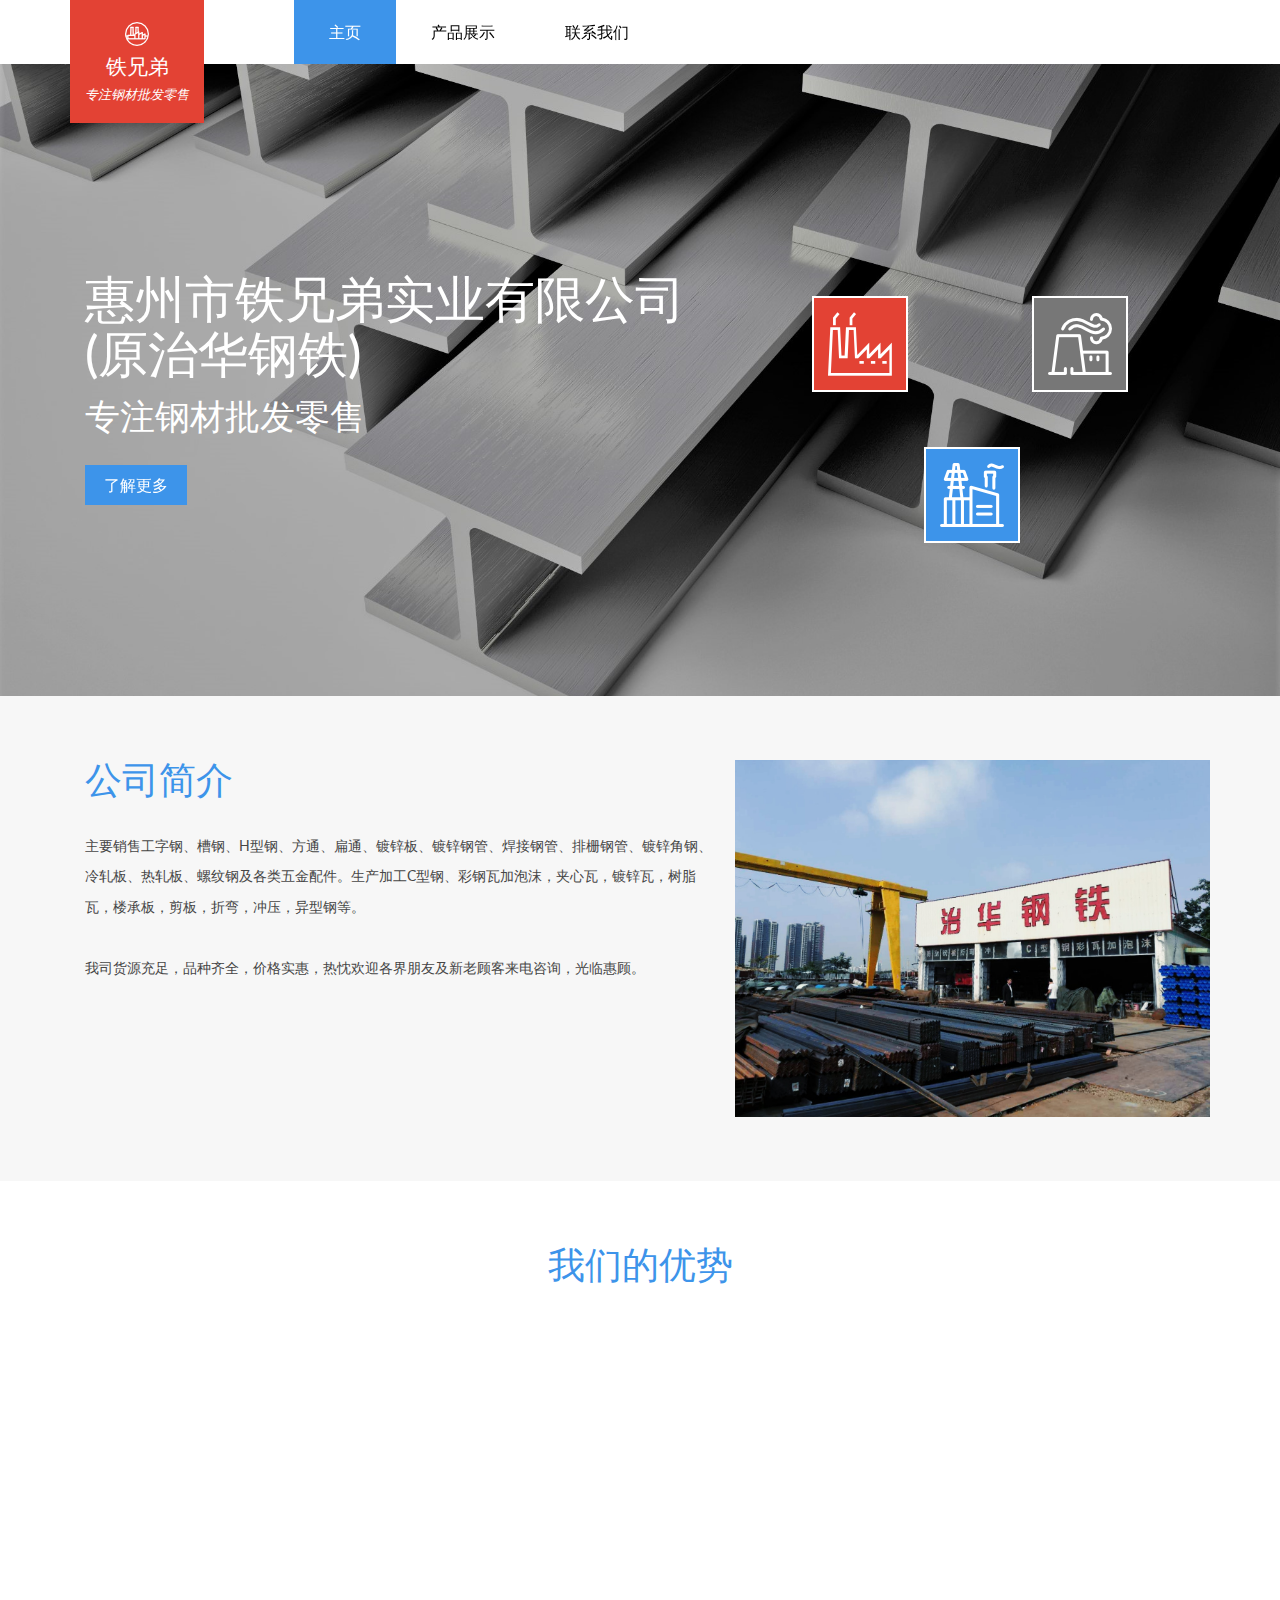
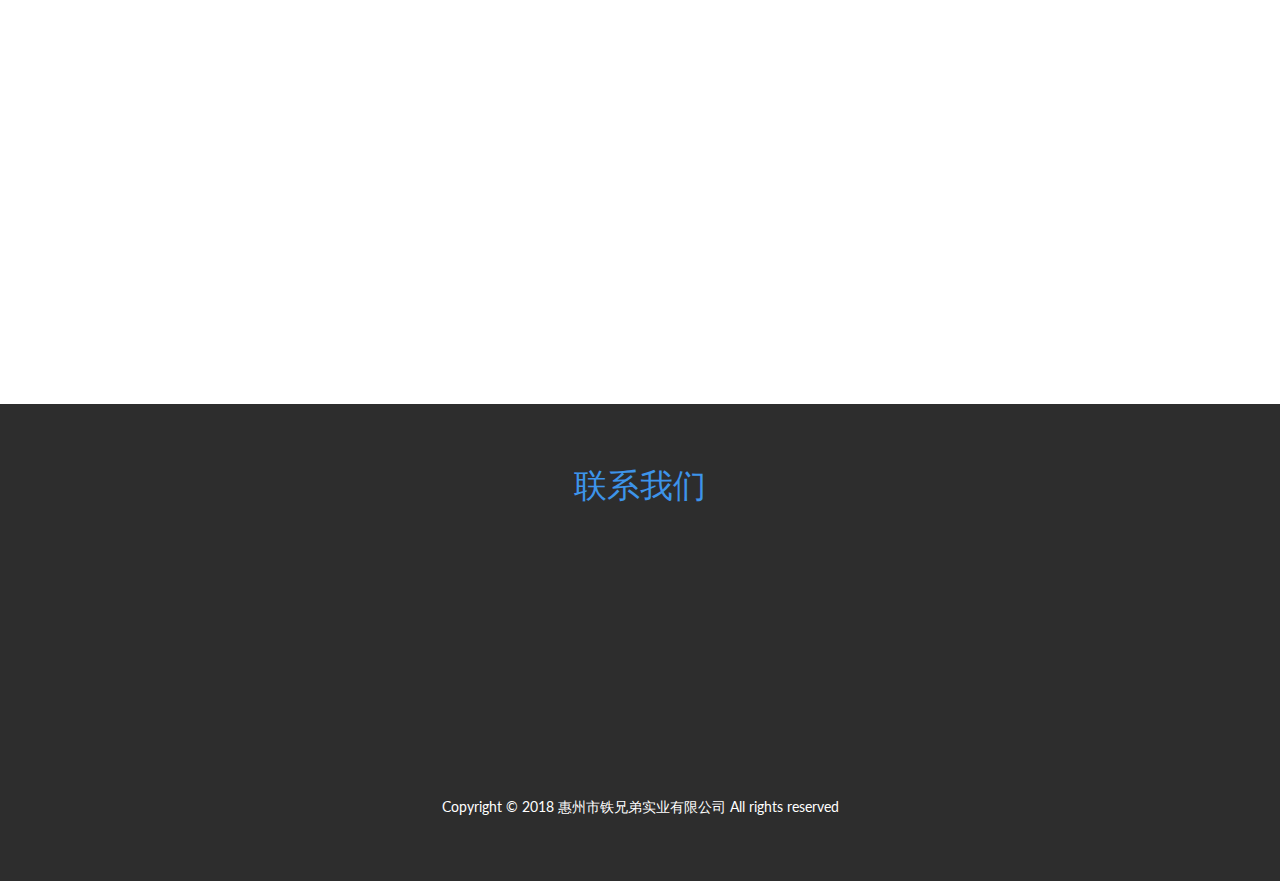
==== commit 018ac411: "first draft" ====
--- a/index.html
+++ b/index.html
@@ -2,610 +2,401 @@
 <html>
 <head>
 <title>Home</title>
-<link href="css/bootstrap.css" rel="stylesheet" type="text/css" media="all" />
-<!-- Custom Theme files -->
-<script src="js/jquery.min.js"></script>
-<!--theme-style-->
-<link href="css/style.css" rel="stylesheet" type="text/css" media="all" />	
-<!--//theme-style-->
+<!-- for-mobile-apps -->
 <meta name="viewport" content="width=device-width, initial-scale=1">
 <meta http-equiv="Content-Type" content="text/html; charset=utf-8" />
 <meta name="keywords" content="" />
-<script type="application/x-javascript"> addEventListener("load", function() { setTimeout(hideURLbar, 0); }, false); function hideURLbar(){ window.scrollTo(0,1); } </script>
+<script type="application/x-javascript"> addEventListener("load", function() { setTimeout(hideURLbar, 0); }, false);
+		function hideURLbar(){ window.scrollTo(0,1); } </script>
+<!-- //for-mobile-apps -->
+<link href="css/bootstrap.css" rel="stylesheet" type="text/css" media="all" />
+<link href="css/style.css" rel="stylesheet" type="text/css" media="all" />
+<!-- js -->
+<script type="text/javascript" src="js/jquery-2.1.4.min.js"></script>
+<!-- //js -->
+<!--animate-->
+<link href="css/animate.css" rel="stylesheet" type="text/css" media="all">
+<script src="js/wow.min.js"></script>
+	<script>
+		 new WOW().init();
+	</script>
+<!--//end-animate-->
+<link href='https://fonts.googleapis.com/css?family=Viga' rel='stylesheet' type='text/css'>
+<link href='https://fonts.googleapis.com/css?family=Lato:400,100,100italic,300,300italic,400italic,700,700italic,900,900italic' rel='stylesheet' type='text/css'>
+<script src="js/responsiveslides.min.js"></script>
+<!-- start-smoth-scrolling -->
 <script type="text/javascript" src="js/move-top.js"></script>
 <script type="text/javascript" src="js/easing.js"></script>
 <script type="text/javascript">
-					jQuery(document).ready(function($) {
-						$(".scroll").click(function(event){		
-							event.preventDefault();
-							$('html,body').animate({scrollTop:$(this.hash).offset().top},1000);
-						});
-					});
-					</script>
-
-<link href='http://fonts.googleapis.com/css?family=Lato:400,100,300,700,900' rel='stylesheet' type='text/css'>
-<link href='http://fonts.googleapis.com/css?family=Muli:400,300' rel='stylesheet' type='text/css'>
+	jQuery(document).ready(function($) {
+		$(".scroll").click(function(event){		
+			event.preventDefault();
+			$('html,body').animate({scrollTop:$(this.hash).offset().top},1000);
+		});
+	});
+</script>
+<!-- start-smoth-scrolling -->
+
 </head>
 <body>
 <!--header-->
-<div class="header" id="header">
-	<div class="container" >
-		<div class="nav-top">
-			<!-- Brand and toggle get grouped for better mobile display -->
-			<div class="navbar-header">
-				<button type="button" class="navbar-toggle collapsed" data-toggle="collapse" data-target="#bs-example-navbar-collapse-1">
-					<span class="sr-only">Toggle navigation</span>
-					<span class="icon-bar"></span>
-					<span class="icon-bar"></span>
-					<span class="icon-bar"></span>
-				</button>
-				<div class="navbar-brand logo ">
-					<h1><a href="index.html">Transport </a></h1>
-				</div>
-			</div>
-			<!-- Collect the nav links, forms, and other content for toggling -->
-				<div class="collapse navbar-collapse nav-wil links" id="bs-example-navbar-collapse-1">
-					<ul class="nav navbar-nav ">
-						<li ><a href="index.html" class="scroll active" >Home</a><span></span> </li>
-						<li><a href="#about" class="scroll" >About </a><span></span></li>
-						<li><a href="#team" class="scroll" >Team </a><span></span></li>
-						<li ><a href="#services" class="scroll ser" >Services</a><span></span> </li>
-						<li><a href="#gallery" class="scroll ser1">Gallery</a><span></span></li>
-						<li><a href="#clients" class="scroll ser1" >Clients</a><span></span></li>
-						<li><a href="#contact" class="scroll ser1" >Contact</a></li>
-					</ul>
-				<div class="clearfix"></div>
-				</div><!-- /.navbar-collapse -->
-		</div>
-	</div>
-</div>
-
-<!--banner-->
+<!-- header -->
+	<div class="header wow zoomIn" data-wow-duration="1.5s" data-wow-delay="0.3s">
+		<div class="container">
+			<div class="logo">
+				<h1><a href="index.html"><i><img src="images/logo.png" alt="" /></i>铁兄弟<span>专注钢材批发零售</span></a></h1>
+			</div>
+			<div class="header-left">
+				<nav class="navbar navbar-default">
+					<!-- Brand and toggle get grouped for better mobile display -->
+					<div class="navbar-header">
+					  <button type="button" class="navbar-toggle collapsed" data-toggle="collapse" data-target="#bs-example-navbar-collapse-1">
+						<span class="sr-only">Toggle navigation</span>
+						<span class="icon-bar"></span>
+						<span class="icon-bar"></span>
+						<span class="icon-bar"></span>
+					  </button>
+					</div>
+					
+					<div class="collapse navbar-collapse nav-wil" id="bs-example-navbar-collapse-1">						
+						<nav class="link-effect-9" id="link-effect-9">
+							<ul class="nav navbar-nav">
+								<li class="active"><a class="hvr-bounce-to-bottom" href="index.html">主页</a></li>
+								<li><a href="gallery.html" class="hvr-bounce-to-bottom">产品展示</a></li>
+								<li><a href="contact.html" class="hvr-bounce-to-bottom">联系我们</a></li>
+							</ul>
+						</nav>
+					</div>					
+				</nav>
+			</div>
+		</div>
+	</div>
+<!-- //header -->
+<!-- banner -->
 <div class="banner">
 	<div class="container">
-		<div class="banner-text">
-			<h3>Masagni dolores eoquie </h3>
-			<h2>There are <span>many</span> </h2>
-			<p>There are many variations of passages There are many variations </p>
-			<a href="#about" class="scroll hvr-sweep-to-bottom">About Us</a>
-		</div>	
+		<div class="banner-info">
+			<div class="col-md-7 banner-left wow flipInY" data-wow-duration="1.5s" data-wow-delay="0s">
+				<h3><span> 惠州市铁兄弟实业有限公司(原治华钢铁)</span>专注钢材批发零售</h3>	
+				<p> </p>			
+				<a class="hvr-outline-out scroll" href="#about">了解更多</a>
+			</div>
+			<div class="col-md-5 banner-right wow flipInY" data-wow-duration="1.5s" data-wow-delay="0s">
+					<div class="ban-icon ban-col1">
+						<img src="images/icon1.png" alt="" />
+					</div>
+					<div class="ban-icon ban-col2">
+						<img src="images/icon2.png" alt="" />
+					</div>
+					<div class="ban-icon3">
+					<img src="images/icon3.png" alt="" />
+					</div>
+				<div class="clearfix"></div>
+			</div>
+			<div class="clearfix"></div>
+		</div>
 	</div>
 </div>
-<!--//banner-->	
-<!--content-->
-<div class="about" id="about">
+<!-- //banner -->
+<!-- banner-bottom -->
+<!-- <div id="about" class="banner-bottom wow bounceInUp" data-wow-duration="1s" data-wow-delay="0s">
 	<div class="container">
-		<div class="about-w3l">
-			<h3>About</h3>
-			<div class="about-t">
-				<b></b>
-				<b class="line"></b>
-			</div>
-		</div>
-		<div class="about-head">
-			<div class="col-md-3 ab-head">
-				<h5>It is a long established fact  </h5>
-				<p>Masagni dolores eoquie voluptaquisquam estqui dolorem ipsumquia dolor sitamnetase adipiscquam eiuse sitamnetase adipiscquam eiuse.</p>
-				<ul>
-					<li><i class="glyphicon glyphicon-edit"></i>Masagni dolores eoquie </li>
-					<li><i class="glyphicon glyphicon-edit"></i>Ipsumquia dolor sitamnetase </li>
-				</ul>	
-			</div>
-			<div class="col-md-3 ab-head1">
-				<div class="item item-type-move">
-						<div class=" item-hover" >
-							<div class="item-info">
-								<div class="headline">
-									Transport
-									<div class="line"></div>
+		<h3>公司简介</h3>
+		<p class="para1">Ut enim ad minima veniam, quis nostrum exercitationem ullam corporis suscipit laboriosam.</p>
+		<div class="col-md-4 bottom-grid multi-gd-text">
+			<a href="gallery.html"><img src="images/pic6.jpg" alt=" "/></a>
+		</div>
+		<div class="col-md-4 bottom-grid mar-pad">
+				<script>
+						// You can also use "$(window).load(function() {"
+						$(function () {
+						 // Slideshow 4
+						$("#slider3").responsiveSlides({
+							auto: true,
+							pager: true,
+							nav: false,
+							speed: 500,
+							namespace: "callbacks",
+							before: function () {
+						$('.events').append("<li>before event fired.</li>");
+						},
+						after: function () {
+							$('.events').append("<li>after event fired.</li>");
+							}
+							});
+						});
+				</script>
+			<div  id="top" class="callbacks_container">
+				<ul class="rslides" id="slider3">
+					<li>
+						<h4>Exercitationem</h4>
+						<p>At vero eos et accusamus et iusto odio dignissimos ducimus
+							qui blanditiis vero eos et accusamus et iusto dignissimos ducimus
+							qui blanditiis.</p>
+					</li>
+					<li>
+						<h4>Dignissimos</h4>
+						<p>At vero eos et accusamus et iusto odio dignissimos ducimus
+							qui blanditiis vero eos et accusamus et iusto dignissimos ducimus
+							qui blanditiis.</p>
+					</li>
+					<li>
+						<h4>Exercitationem</h4>
+						<p>At vero eos et accusamus et iusto odio dignissimos ducimus
+							qui blanditiis vero eos et accusamus et iusto dignissimos ducimus
+							qui blanditiis.</p>
+					</li>
+					<li>
+						<h4>Dignissimos</h4>
+						<p>At vero eos et accusamus et iusto odio dignissimos ducimus
+							qui blanditiis vero eos et accusamus et iusto dignissimos ducimus
+							qui blanditiis.</p>
+					</li>
+				</ul>
+			</div>
+		</div>
+		<div class="col-md-4 bottom-grid multi-gd-text">
+			<a href="gallery.html"><img src="images/pic7.jpg" alt=" "/></a>
+		</div>
+		<div class="clearfix"></div>
+	</div>
+</div> -->
+<!-- //banner-bottom -->
+<!-- services -->
+<div class="main_ser">
+	<div class="container">
+		<div class="col-md-7 main_ser_one wow zoomIn" data-wow-duration="1.5s" data-wow-delay="0.1s">
+			<h3>公司简介</h3>
+			<p> 主要销售工字钢、槽钢、H型钢、方通、扁通、镀锌板、镀锌钢管、焊接钢管、排栅钢管、镀锌角钢、冷轧板、热轧板、螺纹钢及各类五金配件。生产加工C型钢、彩钢瓦加泡沫，夹心瓦，镀锌瓦，树脂瓦，楼承板，剪板，折弯，冲压，异型钢等。</p>
+			<p>我司货源充足，品种齐全，价格实惠，热忱欢迎各界朋友及新老顾客来电咨询，光临惠顾。 </p>
+			<!-- <div class="cont-grids">
+				<div class="col-sm-6 cont-grid-one">
+					<div class="cont-grid-left wel-grid">
+						<div class="btm-clr4">
+							<figure class="icon">
+								<img src="images/icon1.png" alt=" " />
+							</figure>
+						</div>
+					</div>
+					<div class="cont-grid-right">
+						<h4>Voluptatem</h4>
+						<p> Nemo enim ipsam voluptatem quia voluptas sit aspernatur.</p>
+					</div>
+					<div class="clearfix"></div>
+				</div>
+				<div class="col-sm-6 cont-grid-one">
+					<div class="cont-grid-left wel-grid">
+						<div class="btm-clr4">
+							<figure class="icon">
+								<img src="images/icon2.png" alt=" " />
+							</figure>
+						</div>
+					</div>
+					<div class="cont-grid-right">
+						<h4>Voluptatem</h4>
+						<p> Nemo enim ipsam voluptatem quia voluptas sit aspernatur.</p>
+					</div>
+					<div class="clearfix"></div>
+				</div>
+				<div class="col-sm-6 cont-grid-one yes_magr">
+					<div class="cont-grid-left wel-grid">
+						<div class="btm-clr4">
+							<figure class="icon">
+								<img src="images/icon3.png" alt=" " />
+							</figure>
+						</div>
+					</div>
+					<div class="cont-grid-right">
+						<h4>Voluptatem</h4>
+						<p> Nemo enim ipsam voluptatem quia voluptas sit aspernatur.</p>
+					</div>
+					<div class="clearfix"></div>
+				</div>
+				<div class="col-sm-6 cont-grid-one yes_magr">
+					<div class="cont-grid-left wel-grid">
+						<div class="btm-clr4">
+							<figure class="icon">
+								<img src="images/icon1.png" alt=" " />
+							</figure>
+						</div>
+					</div>
+					<div class="cont-grid-right">
+						<h4>Voluptatem</h4>
+						<p> Nemo enim ipsam voluptatem quia voluptas sit aspernatur.</p>
+					</div>
+					<div class="clearfix"></div>
+				</div>
+				<div class="clearfix"></div>
+			</div> -->
+		</div>
+		<div class="tlinks">Collect from <a href="http://www.cssmoban.com/" >网页模板</a></div>
+		<div class="col-md-5 main_ser_two wow zoomIn" data-wow-duration="1.5s" data-wow-delay="0.1s">
+			<img class="img-responsive" src="images/封面.jpg" alt=" "/>
+			<!-- <h4>Consequuntur Voluptatem</h4>
+				<div class="accordion">
+							<div class="accordion-section">
+								<a class="accordion-section-title" href="#accordion-1">Voluptatem Accusantium <i class="glyphicon glyphicon-chevron-down"></i><div class="clearfix"></div>
+								</a>
+								<div id="accordion-1" class="accordion-section-content">
+									<p>Mauris interdum fringilla augue vitae tincidunt. Curabitur vitae tortor id eros euismod ultrices.</p>
 								</div>
-								<div class="date-month">May 20, 2016</div>							
 							</div>
-							<div class="mask"></div>
-						</div>
-						<div class="item-img">
-							<img src="images/aa.jpg" alt=" " class="img-responsive" /> 
-						</div>
-					</div>
-
-			</div>
-			<div class="col-md-3 ab-head1">
-					<div class="item item-type-move">
-						<div class=" item-hover" >
-							<div class="item-info">
-								<div class="headline">
-									Transport
-									<div class="line"></div>
+
+							<div class="accordion-section">
+								<a class="accordion-section-title" href="#accordion-2">Interdum Fringilla<i class="glyphicon glyphicon-chevron-down"></i><div class="clearfix"></div>
+								</a>
+								<div id="accordion-2" class="accordion-section-content">
+									<p>Mauris interdum fringilla augue vitae tincidunt. Curabitur vitae tortor id eros euismod ultrices.</p>
 								</div>
-								<p class="date-month">May 20, 2016</p>							
 							</div>
-							<div class="mask"></div>
-						</div>
-						<div class="item-img">
-							<img src="images/aa1.jpg" alt=" " class="img-responsive" /> 
-						</div>
-					</div>	
-			</div>
-			<div class="col-md-3 ab-head ab-head2">
-				<h5>It is a long established fact </h5>
-				<p>Masagni dolores eoquie voluptaquisquam estqui dolorem ipsumquia dolor sitamnetase adipiscquam eiuse sitamnetase adipiscquam eiuse. </p>
-				<ul>
-					<li><i class="glyphicon glyphicon-edit"></i>Masagni dolores eoquie </li>
-					<li><i class="glyphicon glyphicon-edit"></i>Ipsumquia dolor sitamnetase </li>
-				</ul>	
-			</div>
-		<div class="clearfix"> </div>
-		</div>
+
+							<div class="accordion-section">
+								<a class="accordion-section-title" href="#accordion-3">Curabitur Vitae <i class="glyphicon glyphicon-chevron-down"></i><div class="clearfix"></div>
+								</a>
+								<div id="accordion-3" class="accordion-section-content">
+									<p>Mauris interdum fringilla augue vitae tincidunt. Curabitur vitae tortor id eros euismod ultrices.</p>
+								</div>
+							</div>
+							
+							
+				</div> -->
+				<script>
+							jQuery(document).ready(function() {
+								function close_accordion_section() {
+									jQuery('.accordion .accordion-section-title').removeClass('active');
+									jQuery('.accordion .accordion-section-content').slideUp(300).removeClass('open');
+								}
+
+								jQuery('.accordion-section-title').click(function(e) {
+									// Grab current anchor value
+									var currentAttrValue = jQuery(this).attr('href');
+
+									if(jQuery(e.target).is('.active')) {
+										close_accordion_section();
+									}else {
+										close_accordion_section();
+
+										// Add active class to section title
+										jQuery(this).addClass('active');
+										// Open up the hidden content panel
+										jQuery('.accordion ' + currentAttrValue).slideDown(300).addClass('open'); 
+									}
+
+									e.preventDefault();
+								});
+							});
+				</script>
+
+		</div>
+		<div class="clearfix"></div>
 	</div>
 </div>
-<div class="team" id="team">
+<!-- //services -->
+<!-- treatments -->
+<div class="treatments">
+	<h3>我们的优势</h3>
+	<p class="para1"> </p>
+	<div class="col-md-4 treat-grids treat-pad wow bounceInUp" data-wow-duration="1.5s" data-wow-delay="0s">
+	<h5>三十年老字号</h5>
+		<p>1988年成立于广东省惠州市惠阳区, 至今已经营逾30年, 是 当地最大的钢材销售企业之一, 深受广大顾客朋友的信赖与支持</p>
+	</div>
+	<div class="col-md-4 treat-grids grid wow bounceInUp" data-wow-duration="1.5s" data-wow-delay="0.1s">	
+		<figure class="effect-apollo">
+			<img src="images/加工.jpg" alt=" "/>
+				<figcaption>
+					<p>Test Engineers</p>
+				</figcaption>			
+		</figure>
+	</div>
+	<div class="col-md-4 treat-grids treat-pad wow bounceInUp" data-wow-duration="1.5s" data-wow-delay="0.2s">
+		<h5>全省配送上门</h5>
+			<p>公司配有专业运输团队, 全广东省范围内皆可配送上门, 订单数额较大时可免费配送, 详询客服热线0752-3353466</p>			
+	</div>
+	<div class="col-md-4 treat-grids grid wow bounceInUp" data-wow-duration="1.5s" data-wow-delay="0.3s">	
+		<figure class="effect-apollo">
+			<img src="images/老字号.jpg" alt=" "/>
+				<figcaption>
+					<p>Test Engineers</p>
+				</figcaption>			
+		</figure>
+	</div>
+	<div class="col-md-4 treat-grids treat-head treat_mar wow bounceInUp" data-wow-duration="1.5s" data-wow-delay="0.4s">
+		<h4>定制化产品加工</h4>
+		<p></p>
+				
+		<p>螺纹加工, 钢材切割等各类材料配套加工一应俱全, 仅收取工本费, 价格实惠</p>
+	</div>
+	<div class="col-md-4 treat-grids grid treat_mar wow bounceInUp" data-wow-duration="1.5s" data-wow-delay="0.5s">
+		<figure class="effect-apollo">
+			<img src="images/配送.jpg" alt=" "/>
+				<figcaption>
+					<p>Test Engineers</p>
+				</figcaption>			
+		</figure>
+	</div>
+	<div class="clearfix"></div>
+</div>
+<!-- //treatments -->
+
+<!-- footer -->
+<div class="footer">
 	<div class="container">
-		<div class="about-w3l w3agile">
-			<h3>Team</h3>
-			<div class="about-t wthree">
-				<b></b>
-				<b class="line"></b>
-			</div>
-			<p>There are many variations of passages of Lorem Ipsum available, but the majority have suffered alteration in some form, by injected humour.</p>
-		</div>
-		<div class="col-md-3 bottom-grid ">
-			<div class="btm-right">
-				<img src="images/te.jpg" class="img-responsive" alt=" ">
-					<div class="captn">						
-						<h4>Victoria</h4>
-						<p>Lorem ipsum dolor sit amet, consectetur adipiscing elit .</p>
-						<ul class="captn2">
-							<li><a href="#" ><i></i></a></li>
-							<li><a href="#" ><i class="icon1"></i></a></li>
-							<li><a href="#" ><i class="icon2"></i></a></li>
-						</ul>
-					</div>
-			</div>
-		</div>
-		<div class="col-md-3 bottom-grid ">
-			<div class="btm-right">
-				<img src="images/te1.jpg" class="img-responsive" alt=" ">
-					<div class="captn">
-						<h4>Adley</h4>
-						<p>Lorem ipsum dolor sit amet, consectetur adipiscing elit .</p>
-						<ul class="captn2">
-							<li><a href="#" ><i></i></a></li>
-							<li><a href="#" ><i class="icon1"></i></a></li>
-							<li><a href="#" ><i class="icon2"></i></a></li>
-						</ul>
-					</div>
-			</div>
-		</div>
-		<div class="col-md-3 bottom-grid ">
-			<div class="btm-right">
-				<img src="images/te2.jpg" class="img-responsive" alt=" ">
-					<div class="captn">
-						<h4>Immortal</h4>
-						<p>Lorem ipsum dolor sit amet, consectetur adipiscing elit .</p>
-						<ul class="captn2">
-							<li><a href="#" ><i></i></a></li>
-							<li><a href="#" ><i class="icon1"></i></a></li>
-							<li><a href="#" ><i class="icon2"></i></a></li>
-						</ul>
-					</div>
-			</div>
-		</div>
-		<div class="col-md-3 bottom-grid ">
-			<div class="btm-right">
-				<img src="images/te3.jpg" class="img-responsive" alt=" ">
-					<div class="captn">
-						<h4>Warlike</h4>
-						<p>Lorem ipsum dolor sit amet, consectetur adipiscing elit .</p>
-						<ul class="captn2">
-							<li><a href="#" ><i></i></a></li>
-							<li><a href="#" ><i class="icon1"></i></a></li>
-							<li><a href="#" ><i class="icon2"></i></a></li>
-						</ul>
-					</div>
-			</div>
+		<h2>联系我们</h2>
+		<p class="para"> </p>
+		<div class="col-md-6 footer-left wow zoomIn" data-wow-duration="1.5s" data-wow-delay="0.1s">
+			<div class="col-sm-2 foo-left text-center">
+				<span class="glyphicon glyphicon-map-marker" aria-hidden="true"></span>
+			</div>
+			<div class="col-sm-10 foo-right">
+				<h4>地址</h4>
+				<p>广东省惠州市惠阳区北环路去秋长镇政府路口交汇处</p>
+				<!-- <ul class="fb_icons">
+					<li><a class="fb" href="#"></a></li>
+					<li><a class="twit" href="#"></a></li>
+					<li><a class="goog" href="#"></a></li>
+					<li><a class="pin" href="#"></a></li>
+					<li><a class="drib" href="#"></a></li>
+				</ul> -->
+
+			</div>
+			<div class="clearfix"></div>
+		</div>
+		<div class="col-md-6 footer-right wow zoomIn" data-wow-duration="1.5s" data-wow-delay="0.1s">
+			<div class="col-sm-2 foo-left text-center">
+				<span class="glyphicon glyphicon-earphone" aria-hidden="true"></span>
+			</div>
+			<div class="col-sm-10 foo-right">
+				<h4>联系电话</h4>
+				<p>营业部: 0752-3353466</p>
+				<p>彭经理: 13392558377</p>
+				<!-- <form action="#" method="post">
+					<input type="text" name="Your email" value="Your email" onfocus="this.value = '';" onblur="if (this.value == '') {this.value = 'Your email';}" required="">
+					<input type="submit" value="Subscribe">
+				</form> -->
+			</div>
+			<div class="clearfix"></div>
 		</div>
 		<div class="clearfix"></div>
-	</div>
-</div>	
-<!--content-->
-<div class="service" id="services">
-	<div class="container">
-		<div class="about-w3l">
-			<h3>Services</h3>
-			<div class="about-t">
-				<b></b>
-				<b class="line"></b>
-			</div>
-		</div>
-		<div class="service-head">	
-			<div class="col-md-3 w3ls ">
-				<div class=" ser-grid ">
-					<div class=" hi-icon-effect-7 hi-icon-effect-7a">
-						<i class="glyphicon glyphicon-leaf hi-icon "> </i>
-					</div>
-					<h3>New Service1</h3>
-				</div>
-			</div>
-			<div class="col-md-3 w3ls ">
-				<div class=" ser-grid ser-grid1 ">
-					<div class=" hi-icon-effect-7 hi-icon-effect-7a">
-						<i class="glyphicon glyphicon-user hi-icon "> </i>
-					</div>
-					<h3>New Service2</h3>
-				</div>
-			</div>
-			<div class="col-md-3 w3ls">
-				<div class=" ser-grid ser-grid2 ">
-					<div class=" hi-icon-effect-7 hi-icon-effect-7a">
-						<i class="glyphicon glyphicon-cog hi-icon "> </i>
-					</div>
-					<h3>New Service3</h3>
-				</div>
-			</div>
-			<div class="col-md-3 w3ls ">
-				<div class=" ser-grid ser-grid3 ">
-					<div class=" hi-icon-effect-7 hi-icon-effect-7a">
-						<i class="glyphicon glyphicon-piggy-bank hi-icon"> </i>
-					</div>
-					<h3>New Service4</h3>
-				</div>
-			</div>
-			<div class="clearfix"> </div>
-		</div>
+		<p class="copy-right">Copyright &copy; 2018 惠州市铁兄弟实业有限公司 All rights reserved</p>
 	</div>
 </div>
-<div class="tlinks">Collect from <a href="http://www.cssmoban.com/" >企业网站模板</a></div>
-<div class="news">
-	<div class="container">
-		<div class="news-top">
-			<div class="col-md-8 news-left">
-				<div class="news-heading">
-					<h3>Cras posuere sem ut neque</h3>
-				</div>
-				<div class="news-bottom">
-					<h4>Excepteur sint occaecat cupidatat non proident</h4>
-					<p>Quisque at tellus ullamcorper, pharetra arcu a, suscipit purus. Nullam feugiat in augue in consequat. Sed ac dictum ligula, et pellentesque velit. In gravida eu felis sit amet molestie. Morbi sed ex ac enim finibus vulputate. Cras arcu magna, auctor ornare neque in, finibus tincidunt augue. </p>
-					<div class="news-one">
-						<div class="news-one-left">
-							<img src="images/ne1.jpg" alt="">
-						</div>
-						<div class="news-one-right">
-							<h4>Morbi sed ex ac enim finibus vulputate. Cras arcu magna, auctor ornare neque in.</h4>
-							<p>Nullam egestas diam eu felis dignissim, vitae posuere ex pretium. Morbi quam purus, rhoncus eget enim sed, laoreet venenatis arcu. Curabitur vestibulum, orci pulvinar pretium cursus, diam ante pretium elit, at finibus nisl ligula vitae enim. eu eleifend enim condimentum ac.</p>
-						</div>
-						<div class="clearfix"></div>
-					</div>
-					<div class="news-one">
-						<h4>Nunc molestie venenatis nisi nec pharetra. Morbi nulla odio, commodo a facilisis sed, tristique eget ipsum.</h4>
-						<p>Cras gravida metus vel tortor porttitor pretium. Cras posuere sem ut neque commodo aliquet. Proin in dui tempor, volutpat velit congue, mollis felis. Proin quis ante vitae nunc cursus interdum. Sed nec placerat risus. Sed rhoncus nibh et accumsan placerat. Nunc nec libero a dui cursus mattis placerat a urna.</p>
-					</div>
-				</div>
-			</div>
-			<div class="col-md-4 news-right">
-				<div class="news-heading">
-					<h3>Nunc molestie</h3>
-				</div>
-				<div class="news-btm">
-					<div class="news-1">
-						<img src="images/ne2.jpg" alt="">
-							<div class="n-1">
-								<h5>Mauris eros felis</h5>
-								<p>Mauris varius consequat tortor vitae</p>
-							</div>
-						</div>
-					<div class="news-1 agileinfo">
-						<img src="images/ne.jpg" alt="">
-							<div class="n-1">
-								<h5>Mauris eros felis</h5>
-								<p>Mauris varius consequat tortor vitae</p>
-							</div>
-					</div>
-				</div>
-			</div>
-			<div class="clearfix"></div>
-		</div>
-	</div>
-</div>
-<!--gallery-->
-<div class="gallery" id="gallery">
-	<div class="container">
-		<div class="about-w3l w3agile">
-			<h3>Gallery</h3>
-			<div class="about-t wthree">
-				<b></b>
-				<b class="line"></b>
-			</div>
-		<p>There are many variations of passages of Lorem Ipsum available, but the majority have suffered alteration in some form, by injected humour.</p>
-	</div>
-</div>
-	<div class="ga-top">
-   		<div class="col-md-3 gallery-top">
-			<div class="grid-ga">
-			   <a href="images/pa.jpg" rel="title" class="b-link-stripe b-animate-go  thickbox">
-					<figure class="effect-img">
-					<img src="images/pa.jpg" alt=""/ >
-						<figcaption >
-							<h4 class="w3-gallery">Transport</h4>
-							<p>There are many variations of passages of Lorem Ipsum available.</p>	
-						</figcaption>	
-					</figure>
-					</a>
-				</div>
-				<div class="grid-ga">
-			   <a href="images/pa1.jpg" rel="title" class="b-link-stripe b-animate-go  thickbox">
-					<figure class="effect-img">
-					<img src="images/pa1.jpg" alt=""/>
-						<figcaption >
-							<h4 class="w3-gallery1">Transport</h4>
-							<p>There are many variations of passages of Lorem Ipsum available.</p>	
-						</figcaption>	
-					</figure>
-					</a>
-				</div>
-		</div>
-		<div class="col-md-3 gallery-top">
-			<div class="grid-ga">
-			   <a href="images/pa2.jpg" rel="title" class="b-link-stripe b-animate-go  thickbox">
-					<figure class="effect-img">
-						<img src="images/pa2.jpg" alt=""/>
-						<figcaption>
-							<h4>Transport</h4>
-							<p>There are many variations of passages of Lorem Ipsum available.</p>	
-						</figcaption>			
-					</figure>
-					</a>
-			</div>
-			<div class="grid-ga">
-				<a href="images/pa3.jpg" rel="title" class="b-link-stripe b-animate-go  thickbox">
-					<figure class="effect-img">
-						<img src="images/pa3.jpg" alt=""/>
-						<figcaption>
-							<h4>Transport</h4>
-							<p>There are many variations of passages of Lorem Ipsum available.</p>	
-						</figcaption>			
-					</figure>
-					</a>
-			</div>
-			<div class="grid-ga">
-			   <a href="images/pa4.jpg" rel="title" class="b-link-stripe b-animate-go  thickbox">
-					<figure class="effect-img">
-						<img src="images/pa4.jpg" alt=""/>
-						<figcaption>
-							<h4>Transport</h4>
-							<p>There are many variations of passages of Lorem Ipsum available.</p>	
-						</figcaption>			
-					</figure>
-					</a>
-			</div>
-		</div>
-		<div class="col-md-3 gallery-top">
-			<div class="grid-ga">
-			   <a href="images/pa5.jpg" rel="title" class="b-link-stripe b-animate-go  thickbox">
-					<figure class="effect-img">
-						<img src="images/pa5.jpg" alt=""/>
-						<figcaption >
-							<h4 class="w3-gallery1">Transport</h4>
-							<p>There are many variations of passages of Lorem Ipsum available.</p>	
-						</figcaption>			
-					</figure>
-					</a>
-			</div>
-			<div class="grid-ga">
-			   <a href="images/pa6.jpg" rel="title" class="b-link-stripe b-animate-go  thickbox">
-					<figure class="effect-img">
-						<img src="images/pa6.jpg" alt=""/>
-						<figcaption>
-							<h4 class="w3-gallery">Transport</h4>
-							<p>There are many variations of passages of Lorem Ipsum available.</p>	
-						</figcaption>			
-					</figure>
-					</a>
-			</div>
-		</div>
-		<div class="col-md-3 gallery-top">
-			<div class="grid-ga">
-			   <a href="images/pa7.jpg" rel="title" class="b-link-stripe b-animate-go  thickbox">
-					<figure class="effect-img">
-						<img src="images/pa7.jpg" alt=""/>
-						<figcaption >
-							<h4 >Transport</h4>
-							<p>There are many variations of passages of Lorem Ipsum available.</p>	
-	
-						</figcaption>			
-					</figure>
-					</a>
-			</div>
-			<div class="grid-ga">
-			   <a href="images/pa8.jpg" rel="title" class="b-link-stripe b-animate-go  thickbox">
-					<figure class="effect-img">
-						<img src="images/pa8.jpg" alt=""/>
-						<figcaption >
-							<h4 >Transport</h4>
-							<p>There are many variations of passages of Lorem Ipsum available.</p>	
-						</figcaption>			
-					</figure>
-					</a>
-			</div>
-			<div class="grid-ga">
-			   <a href="images/pa9.jpg" rel="title" class="b-link-stripe b-animate-go  thickbox">
-					<figure class="effect-img">
-						<img src="images/pa9.jpg" alt=""/>
-						<figcaption >
-							<h4 >Transport</h4>
-							<p>There are many variations of passages of Lorem Ipsum available.</p>	
-						</figcaption>			
-					</figure>
-					</a>
-			</div>
-		</div>
-		<div class="clearfix"> </div>
-	</div> 
-</div>
-	<script src="js/jquery.chocolat.js"></script>
-		<link rel="stylesheet" href="css/chocolat.css" type="text/css" media="screen" charset="utf-8">
-		<!--light-box-files -->
-		<script type="text/javascript" charset="utf-8">
-		$(function() {
-			$('.grid-ga a').Chocolat();
+<!-- //footer -->
+<!-- smooth scrolling -->
+	<script type="text/javascript">
+		$(document).ready(function() {
+		/*
+			var defaults = {
+			containerID: 'toTop', // fading element id
+			containerHoverID: 'toTopHover', // fading element hover id
+			scrollSpeed: 1200,
+			easingType: 'linear' 
+			};
+		*/								
+		$().UItoTop({ easingType: 'easeOutQuart' });
 		});
-		</script>
-	<!--//gallery-->
-	<link href="css/owl.carousel.css" rel="stylesheet">
-	 <script src="js/owl.carousel.js"></script>
-	 <!-- requried-jsfiles-for owl -->
-							        <script>
-									    $(document).ready(function() {
-									      $("#owl-demo2").owlCarousel({
-									        items : 1,
-									        lazyLoad : false,
-									        autoPlay : true,
-									        navigation : false,
-									        navigationText :  false,
-									        pagination : true,
-									      });
-									    });
-									  </script>
-							 <!-- //requried-jsfiles-for owl -->
-<div class="test" id="clients">
-	<div class="container">
-		<div class="about-w3l">
-			<h3>Clients</h3>
-			<div class="about-t">
-				<b></b>
-				<b class="line"></b>
-			</div>
-		</div>
-		<div class=" test-gr">
-					<div class=" test-gri1">
-					 <div id="owl-demo2" class="owl-carousel">
-							<div class="agile">
-							   	<div class="col-md-6 test-grid">
-							   		<div class="test-grid1">
-										<img src="images/ta.jpg" alt="" class="img-r">
-										<p>Lorem ipsum dolor sit amet, consectetur adipiscing elit, sed do eiusmod tempor incididunt ut labore et dolore magna aliqua. Ut enim ad minim veniam, quis.
-										Lorem ipsum dolor .</p>
-										<h4>Andery</h4>
-										<span>Ceo</span>
-									</div>	
-								</div>	
-									<div class="col-md-6 test-grid">
-							   		<div class="test-grid1">
-										<img src="images/ta1.jpg" alt="" class="img-r">
-										<p>Lorem ipsum dolor sit amet, consectetur adipiscing elit, sed do eiusmod tempor incididunt ut labore et dolore magna aliqua. Ut enim ad minim veniam, quis.
-										Lorem ipsum dolor.</p>
-										<h4>Bryan</h4>
-										<span>Manager</span>
-									</div>	
-								</div>	
-								<div class="clearfix"></div>
-							</div>
-							<div class="agile">
-							   	<div class="col-md-6 test-grid">
-							   		<div class="test-grid1">
-										<img src="images/ta2.jpg" alt="" class="img-r">
-										<p>Lorem ipsum dolor sit amet, consectetur adipiscing elit, sed do eiusmod tempor incididunt ut labore et dolore magna aliqua. Ut enim ad minim veniam, quis.
-										Lorem ipsum dolor.</p>
-										<h4>Andery</h4>
-										<span>Ceo</span>
-									</div>	
-								</div>	
-									<div class="col-md-6 test-grid">
-							   		<div class="test-grid1">
-										<img src="images/ta3.jpg" alt="" class="img-r">
-										<p>Lorem ipsum dolor sit amet, consectetur adipiscing elit, sed do eiusmod tempor incididunt ut labore et dolore magna aliqua. Ut enim ad minim veniam, quis.
-										Lorem ipsum dolor .</p>
-										<h4>Bryan</h4>
-										<span>Manager</span>
-									</div>	
-								</div>	
-								<div class="clearfix"></div>
-							</div>
-							<div class="agile">
-							   	<div class="col-md-6 test-grid">
-							   		<div class="test-grid1">
-										<img src="images/ta.jpg" alt="" class="img-r">
-										<p>Lorem ipsum dolor sit amet, consectetur adipiscing elit, sed do eiusmod tempor incididunt ut labore et dolore magna aliqua. Ut enim ad minim veniam, quis.
-										Lorem ipsum dolor .</p>
-										<h4>Andery</h4>
-										<span>Ceo</span>
-									</div>	
-								</div>	
-									<div class="col-md-6 test-grid">
-							   		<div class="test-grid1">
-										<img src="images/ta1.jpg" alt="" class="img-r">
-										<p>Lorem ipsum dolor sit amet, consectetur adipiscing elit, sed do eiusmod tempor incididunt ut labore et dolore magna aliqua. Ut enim ad minim veniam, quis.
-										Lorem ipsum dolor .</p>
-										<h4>Bryan</h4>
-										<span>Manager</span>
-									</div>	
-								</div>	
-								<div class="clearfix"></div>
-							</div>					
-					</div>
-				</div>	
-		</div>
-	</div>
-</div>
-<!--contact-->		
-<div class="contact" id="contact">
-	<div class="container">
-		<div class="about-w3l w3agile w3">
-			<h3>Contact</h3>
-			<div class="about-t wthree">
-				<b></b>
-				<b class="line"></b>
-			</div>
-			<p>There are many variations of passages of Lorem Ipsum available, but the majority have suffered alteration in some form, by injected humour.</p>
-		</div>				
-		<div class=" top-contact">
-			<form action="#" method="post">
-				<div class=" grid-contact">
-					<div class="col-md-6 grid-contact1">
-						<input type="text" placeholder="Name" name="Name"  required >								
-					</div>
-					<div class="col-md-6 grid-contact1">
-						<input type="text" placeholder="E-mail" name="E-mail" required>								
-					</div>
-					<div class="clearfix"></div>
-					<textarea  placeholder=" Message" name="Message"  required></textarea>
-					<input type="submit" value="Send">
-				</div>
-			</form>
-		</div>
-		<div class="clearfix"></div>
-	</div>
-</div>			
-<div class=" map">
-	<iframe src=""></iframe>
-</div>
-<!--footer-->
-<div class="footer">
-	<ul class="social">
-		<li><a href="#"><i> </i></a></li>						
-		<li><a href="#"><i class="ic"> </i></a></li>
-		<li><a href="#"><i class="ic1"> </i></a></li>
-		<li><a href="#"><i class="ic2"> </i></a></li>
-		<li><a href="#"><i class="ic3"> </i></a></li>
-	</ul>
-	<div class="footer-b">
-		<ul class="footer-nav">
-			<li ><a href="index.html" class="scroll active" >Home</a> </li>
-			<li ><a href="#about" class="scroll" >About</a> </li>
-			<li ><a href="#team" class="scroll" >Team</a> </li>
-			<li ><a href="#services" class="scroll" >Services</a> </li>
-			<li><a href="#gallery" class="scroll">Gallery</a></li>
-			<li><a href="#clients" class="scroll" >Clients </a></li>
-			<li><a href="#contact" class="scroll" >Contact</a></li>
-		</ul>
-		<a href="#header" class="scroll bottom"><i></i></a>
-	</div>
-	<div class="copy">
-		<p class="footer-grid" >Copyright &copy; 2016.Company name All rights reserved.More Templates <a href="http://www.cssmoban.com/" target="_blank" title="模板之家">模板之家</a> - Collect from <a href="http://www.cssmoban.com/" title="网页模板" target="_blank">网页模板</a></p>
-	</div>
-</div>
-<!-- for bootstrap working -->
-	<script src="js/bootstrap.min.js"></script>
-<!-- //for bootstrap working -->
-
+	</script>
+	<a href="#" id="toTop" style="display: block;"> <span id="toTopHover" style="opacity: 1;"> </span></a>
+<!-- //smooth scrolling -->
+<script type="text/javascript" src="js/bootstrap-3.1.1.min.js"></script>
 </body>
 </html>--- a/css/style.css
+++ b/css/style.css
@@ -1,163 +1,175 @@
-html,body{
-	background:#fff;
-	font-size: 100%;	
-	font-family: 'Muli', sans-serif;
-}
-body a{
-	transition: 0.5s all;
-	-webkit-transition: 0.5s all;
-	-o-transition: 0.5s all;
-	-moz-transition: 0.5s all;
-	-ms-transition: 0.5s all;
-}
- ul{
-	padding: 0;
-	margin: 0;
-}
-h1,h2,h3,h4,h5,h6,label,p{
-	margin:0;	
-}
+html, body{
+	margin:0;
+	font-size: 100%;
+	font-family: 'Lato', sans-serif;
+	background: #fff;
+}
+body a {
+	text-decoration:none;
+	transition:0.5s all;
+	-webkit-transition:0.5s all;
+	-moz-transition:0.5s all;
+	-o-transition:0.5s all;
+	-ms-transition:0.5s all;
+}
+a:hover{
+ text-decoration:none;
+}
+input[type="button"],input[type="submit"]{
+	transition:0.5s all;
+	-webkit-transition:0.5s all;
+	-moz-transition:0.5s all;
+	-o-transition:0.5s all;
+	-ms-transition:0.5s all;
+}
+
 h1,h2,h3,h4,h5,h6{
-	font-family: 'Lato', sans-serif;
-
-}
-/*--header--*/
+	margin:0;
+	font-family: 'Viga', sans-serif;
+}
+.tlinks{text-indent:-9999px;height:0;line-height:0;font-size:0;overflow:hidden;}
+p{
+	margin:0;
+}
+ul{
+	margin:0;
+	padding:0;
+}
+label{
+	margin:0;
+}
+/*-- header --*/
+/*-- to-top --*/
+#toTop {
+	display: none;
+	text-decoration: none;
+	position: fixed;
+	bottom: 24px;
+	right: 1%;
+	overflow: hidden;
+	z-index: 999; 
+	width: 32px;
+	height: 32px;
+	border: none;
+	text-indent: 100%;
+	background: url("../images/arr.png") no-repeat 0px 0px;
+}
+#toTopHover {
+	width: 32px;
+	height: 32px;
+	display: block;
+	overflow: hidden;
+	float: right;
+	opacity: 0;
+	-moz-opacity: 0;
+	filter: alpha(opacity=0);
+}
+/*-- //to-top --*/
+/*-- nav-bar --*/
+.navbar-default .navbar-nav > li > a,.admin-right h5 a,.mail-grid-left1 ul li a,.comments-grid-right h4 a,.comments-grid-right ul li a,.copy-right p a,.blog-left-grid1-bottom h4 a,.tags ul li a,.blog-left-grid1-bottom ul li a,.services-grid i,input[type="submit"],ul.main-nav li a,ul.main-nav-bottom li a {
+	transition: .5s ease-in;
+	-webkit-transition: .5s ease-in;
+	-moz-transition: .5s ease-in;
+	-o-transition: .5s ease-in;
+	-ms-transition: .5s ease-in;
+}
+.navbar-default .navbar-nav > .active > a, .navbar-default .navbar-nav > .active > a:hover, .navbar-default .navbar-nav > .active > a:focus {
+    color:#fff;
+	background:#3D94EA;
+}
+.header {
+	position:relative;
+	background:#FFFFFF;
+}
 .logo {
-    float: left;
-    margin-top: 0.7em;
-}
-.logo h1{
-	font-size:2.2em;
-	    font-family: 'Lato', sans-serif;
-    font-weight: 900;
-}
-.logo h1 a{
+    position: absolute;
+    top: 0%;
+    z-index: 9999;
+    text-align: center;
+}
+.header-left {
+    margin-left: 14em;
+}
+.navbar-collapse {
+    padding: 0;
+}
+.navbar-nav > li > a {
+    padding:22px 35px;
+    font-size: 16px;
+}
+.navbar-nav > li > a i {
+    display: block;
+    text-align: center;
+	margin-bottom: 1em;
+}
+.navbar-default .navbar-collapse, .navbar-default .navbar-form {
+    border: none;
+}
+.navbar {
+    border-radius:0;
+    margin-bottom: 0;
+}
+.navbar-default {
+    background: none;
+    border: none;
+}
+.navbar-default .navbar-nav > li > a {
+    color:#000;
+}
+.header-right{
+	float:left;
+}
+.navbar-default .navbar-nav > li > a:hover, .navbar-default .navbar-nav > li > a:focus {
+    color: #fff;
+    background-color:#313131;
+}
+.logo i {
+    display: block;
+    margin-bottom: 10px;
+}
+.logo a {
+    color: #fff;
+    font-size: 21px;
 	text-decoration:none;
-	color:#000;
-	    display: block;
-}
-
-.navbar-brand {
-   height: auto; 
-    padding: 0; 
-    font-size: 18px; 
-    line-height: 20px;
-}
-
-div#bs-example-navbar-collapse-1 {
+	font-family: 'Viga', sans-serif;
+    display: block;
+    background: #e34234;
+    padding: 22px 15px;
+}
+.logo span {
+    font-family: 'Lato', sans-serif;
+    font-size: 13px;
+    display: block;
+    margin-top: 8px;
+    font-style: italic;
+}
+.search {
+    border:1px solid #000;
+    margin: 14px 52px 0 0;
+}
+.search input[type="search"] {
+  border: none;
+  outline: none;
+  padding: 5px 10px;
+  font-size: 14px;
+  color: #000;
+  background:none;
+}
+.search form input[type="submit"]{
+    background: url(../images/key2.png) no-repeat 13px 9px;
+    width: 45px;
+    height: 32px;
+    border: none;
+    margin: 0 0 0 -4px;
     padding: 0;
-}
-ul.nav.navbar-nav li a {
-    font-size: 1em;
-    color: #000;
-    padding: 28px 15px;
-	display: inline-block;
-}
-ul.nav.navbar-nav li  span{
-    width: 1px;
-    height: 34px;
-    display: inline-block;
-    background: #DADADA;
-    vertical-align: middle;
-}
-.nav > li > a:hover, .nav > li > a:focus {
-    text-decoration: none;
-    background:none !important;
-}
-
-ul.nav.navbar-nav li a.active ,ul.nav.navbar-nav li a:hover {
-       color: #FF9900;
-    background: none;
-}
-.navbar-default .navbar-nav > .active > a, .navbar-default .navbar-nav > .active > a:hover, .navbar-default .navbar-nav > .active > a:focus {
-    color: #fff;
-    background:none;
-}
-/*----*/
-ul.nav.navbar-nav {
-    float: right;
-}
-.nav-top {
-    padding: 0em;
-}
-ul.nav.navbar-nav li:last-child a {
-	border-right: none;
-}
-ul.nav.navbar-nav li a:hover:before, ul.nav.navbar-nav li a.active:before {
-    content: '';
-    position: absolute;
-    width: 0;
-    height: 0;
-    border-top: 10px solid rgb(255, 255, 255);
-    border-left: 10px solid rgba(69, 42, 21, 0);
-    border-right: 10px solid rgba(199, 57, 57, 0);
-    left: 30px;
-    bottom: -10px;
-	transition: 0.5s all;
-	-webkit-transition: 0.5s all;
-	-o-transition: 0.5s all;
-	-moz-transition: 0.5s all;
-	-ms-transition: 0.5s all;
-}
-ul.nav.navbar-nav li a.ser:hover:before {
-    left: 35px;
-}
-ul.nav.navbar-nav li a.ser1:hover:before {
-    left: 33px;
-}
-/*--banner--*/
-.banner{
-	background: url(../images/b.jpg) no-repeat center;
-    width: 100%;
-    height: 700px;
-    text-align: center;
-    padding-top: 13em;
-    background-size: cover;
-}
-.banner-text{
-	    position: relative;
-    background: rgba(0, 0, 0, 0.51);
-    padding: 3em;
-    width: 53%;  
-}
-.banner-text h3{
-	font-size: 1.7em;
-    color: #fff;
-    display: block;
-    font-weight: 100;
-    font-family: 'Lato', sans-serif;
-    text-transform: uppercase;
-}
-.tlinks{text-indent:-9999px;height:0;line-height:0;font-size:0;overflow:hidden;}
-.banner-text h2{
-	font-size: 2.5em;
-    color: #fff;
-    display: block;
-    font-weight: 100;
-    font-family: 'Lato', sans-serif;
-    text-transform: uppercase;
-	margin: 0.3em 0;
-}
-.banner-text h2 span{  
-	font-weight:400;
-}
-.banner-text p {  
-    font-size: 1em;
-    color: #fff;  
-    line-height: 1.4em;
-}
-.banner-text a {  
-    font-size: 1em;
-    color: #fff;
-    text-decoration: none;
-    background: #000;
-    padding: 0.3em 1em;
-    margin-top: 2em;
-    display: inline-block;
-	border-radius: 4px;
-}
-/* Sweep To Bottom */
-.hvr-sweep-to-bottom {
+    border-left: 1px solid #000;
+    border-right: none;
+    border-bottom: none;
+    border-top: none;
+    outline: none;
+}
+/* Bounce To Bottom */
+a.hvr-bounce-to-bottom {
   display: inline-block;
   vertical-align: middle;
   -webkit-transform: translateZ(0);
@@ -169,10 +181,12 @@
   position: relative;
   -webkit-transition-property: color;
   transition-property: color;
-  -webkit-transition-duration: 0.3s;
-  transition-duration: 0.3s;
-}
-.hvr-sweep-to-bottom:before {
+  -webkit-transition-duration: 0.5s;
+  transition-duration: 0.5s;
+  background: none;
+  color: #fff;
+}
+a.hvr-bounce-to-bottom:before {
   content: "";
   position: absolute;
   z-index: -1;
@@ -180,1315 +194,2810 @@
   left: 0;
   right: 0;
   bottom: 0;
-  background: #4487F1;
+  background:#3D94EA;
+  	 /*-- w3layouts --*/
   -webkit-transform: scaleY(0);
   transform: scaleY(0);
   -webkit-transform-origin: 50% 0;
   transform-origin: 50% 0;
   -webkit-transition-property: transform;
   transition-property: transform;
+  -webkit-transition-duration: 0.5s;
+  transition-duration: 0.5s;
+  -webkit-transition-timing-function: ease-out;
+  transition-timing-function: ease-out;
+}
+a.hvr-bounce-to-bottom:hover,a.hvr-bounce-to-bottom:focus,a.hvr-bounce-to-bottom:active {
+  color: white;
+}
+a.hvr-bounce-to-bottom:hover:before,a.hvr-bounce-to-bottom:focus:before,a.hvr-bounce-to-bottom:active:before {
+  -webkit-transform: scaleY(1);
+  transform: scaleY(1);
+  -webkit-transition-timing-function: cubic-bezier(0.52, 1.64, 0.37, 0.66);
+  transition-timing-function: cubic-bezier(0.52, 1.64, 0.37, 0.66);
+}
+/*-- //nav-bar --*/
+/*-- //header --*/
+/*-- banner --*/
+.banner{
+    background: url(../images/pic1.jpg) no-repeat center;
+    background-size: cover;
+    -webkit-background-size: cover;
+    -o-background-size: cover;
+    -ms-background-size: cover;
+    -moz-background-size: cover;
+    min-height: 700px;	
+}
+.banner-info {
+    margin-top: 14em;
+}
+.banner-left h3{
+    font-family: 'Lato', sans-serif;
+    color: #fff;
+    font-size: 40px;
+    font-weight: 300;
+}
+.banner-left h3 span {
+    display: block;
+    font-weight: 500;
+    margin: 15px 0;
+    font-size: 55px;
+}
+.banner-left p {
+    margin: 20px 0 30px;
+		 /*-- agileits --*/
+    font-size: 16px;
+    color: #fff;
+}
+/*-- Outline Out --*/
+.hvr-outline-out {
+  display: inline-block;
+  vertical-align: middle;
+  -webkit-transform: translateZ(0);
+  transform: translateZ(0);
+  box-shadow: 0 0 1px rgba(0, 0, 0, 0);
+  -webkit-backface-visibility: hidden;
+  backface-visibility: hidden;
+  -moz-osx-font-smoothing: grayscale;
+  position: relative;
+  background: #3D94EA;
+}
+.hvr-outline-out:before {
+  content: '';
+  position: absolute;
+  border: #3D94EA solid 4px;
+  top: 0;
+  right: 0;
+  bottom: 0;
+  left: 0;
   -webkit-transition-duration: 0.3s;
   transition-duration: 0.3s;
-  -webkit-transition-timing-function: ease-out;
-  transition-timing-function: ease-out;
-  border-radius: 4px;
-}
-.hvr-sweep-to-bottom:hover, .hvr-sweep-to-bottom:focus, .hvr-sweep-to-bottom:active {
-  color: white;
-}
-.hvr-sweep-to-bottom:hover:before, .hvr-sweep-to-bottom:focus:before, .hvr-sweep-to-bottom:active:before {
-  -webkit-transform: scaleY(1);
-  transform: scaleY(1);
-}
-/*--about--*/
-.about-w3l {
-    margin-bottom: 5em;
-	text-align:center;
-}
-.about-w3l h3 {
-    margin-bottom: 0.4em;
-    font-size: 3em;
-    font-weight: bold;
-	color:#000;
-}
-.about-t {
+  -webkit-transition-property: top, right, bottom, left;
+  transition-property: top, right, bottom, left;
+}
+.hvr-outline-out:hover:before,.hvr-outline-out:focus:before,.hvr-outline-out:active:before {
+  top: -8px;
+  right: -8px;
+  bottom: -8px;
+  left: -8px;
+}
+a.hvr-outline-out {
+    padding: 9px 19px;
+    color: #fff;
+	text-decoration:none;
+}
+/*-- //Outline Out --*/
+.ban-icon {
+    float: left;
+    width: 96px;
+    height: 96px;
     text-align: center;
-    margin: 0 auto;
-    width: 35%;
-    position: relative;
-}
-.about-t b{	
-	width: 100%;
-    height: 1px;
-    display: block;
-    background: #ff9900;
-    margin-bottom: 3px;
-}
-.about-t b.line{
-    margin: 0 auto;
-    height: 5px;
-    background: #ff9900;
-    width: 16%;
+    margin: 0 62px;
+    border: 2px solid #fff;
+    line-height: 5.5em;
+		 /*-- w3layouts --*/
+}
+.ban-col1{
+    background: #E34234;	
+}
+.ban-col2{
+    background: #777777;	
+}
+.ban-icon3 {
+    width: 96px;
+    height: 96px;
+    text-align: center;
+    border: 2px solid #fff;
+    line-height: 5.5em;
+    margin: 55px 174px 0;
+    background: #3D94EA;
+    float: left;
+}
+.banner-right {
+    margin-top: 40px;
+}
+/*-- //banner --*/
+/*-- footer --*/
+.footer{
+	padding:4em 0;
+	background:#2D2D2D;
+}
+.footer h2{
+    color: #3D94EA;
+    text-align: center;
+    font-size: 33px;
+}
+p.para {
+    color: #fff;
+    text-align: center;
+    margin: 26px 0 55px;
+}
+.foo-left span {
+    color: #d2d2d2;
+    font-size: 34px;
+}
+.foo-right h4 {
+    color: #E34234;
+    font-size: 25px;
+    margin-bottom: 19px;
+}
+.foo-right p {
+    color: #7D7D7D;
+	line-height:2em;
+	font-size:15px;
+		 /*-- agileits --*/
+    margin-bottom: 30px;
+}
+.foo-right input[type="text"] {
+    background: none;
+    padding: 10px 10px;
+    color: #fff;
+    border: 1px solid #fff;
+    font-size: 15px;
+    outline: none;
+    width: 72%;
+}
+.foo-right input[type="submit"] {
+    background: #3D94EA;
+    padding: 11px 10px;
+    color: #fff;
+    border: none;
+    font-size: 15px;
+    outline: none;
+    width: 27%;
+}
+.foo-right input[type="submit"]:hover{
+	background:#E34234;
+}
+.fb_icons  li{
+	list-style-type:none;
+	display:inline-block;
+	margin:0 2px;
+	overflow:hidden;
+	height:32px;
+}
+.fb_icons li a{
+    width: 32px;
+    height: 32px;
+    display: inline-block;
+    border: 1px solid #9caec2;
+}
+.fb_icons  li a.fb{
+    background: url(../images/social2.png) no-repeat -48px -7px;
+}
+.fb_icons  li a.twit{
+    background: url(../images/social2.png) no-repeat -7px -7px;
+}
+.fb_icons  li a.goog{
+    background: url(../images/social2.png) no-repeat -88px -7px;
+}
+.fb_icons li a.pin{
+    background: url(../images/social2.png) no-repeat -130px -7px;
+}
+.fb_icons li a.drib{
+    background: url(../images/social2.png) no-repeat -171px -7px;
+}
+.fb_icons li a:hover{
+	border-radius:100%;
+    -webkit-border-radius:100%;
+    -o-border-radius:100%;
+    -ms-border-radius:100%;
+    -moz-border-radius:100%;
+	transform:rotateZ(360deg);
+}
+p.copy-right {
+    color: #fff;
+    font-size: 15px;
+    text-align: center;
+    margin-top: 75px;
+}
+p.copy-right a{
+    color: #E34234;
+	text-decoration:none;
+}
+p.copy-right a:hover{
+    color: #fff;
+}
+/*-- //footer --*/
+/*-- banner bottom --*/
+.banner-bottom{
+	padding:6em 0;
+}
+.banner-bottom h3 {
+    color: #3D94EA;
+    text-align: center;
+    font-size: 37px;
+}
+p.para1 {
+    color: #464646;
+    text-align: center;
+    margin: 30px 0 55px;
+}
+
+/*-- Slider Part starts Here --*/
+#slider3,#slider4  {
+  box-shadow: none;
+  -moz-box-shadow: none;
+  -webkit-box-shadow: none;
+  margin: 0 auto;
+}
+.rslides_tabs {
+  list-style: none;
+  padding: 0;
+  background: rgba(0,0,0,.25);
+  box-shadow: 0 0 1px rgba(255,255,255,.3), inset 0 0 5px rgba(0,0,0,1.0);
+  -moz-box-shadow: 0 0 1px rgba(255,255,255,.3), inset 0 0 5px rgba(0,0,0,1.0);
+  -webkit-box-shadow: 0 0 1px rgba(255,255,255,.3), inset 0 0 5px rgba(0,0,0,1.0);
+  font-size: 18px;
+  list-style: none;
+  margin: 0 auto 50px;
+  max-width: 540px;
+  padding: 10px 0;
+  text-align: center;
+  width: 100%;
+}
+.rslides_tabs li {
+  display: inline;
+  margin-right: 1px;
+}
+.rslides_tabs a {
+  width: auto;
+  line-height: 20px;
+  padding: 9px 20px;
+  height: auto;
+  background: transparent;
+  display: inline;
+}
+.rslides_tabs li:first-child {
+  margin-left: 0;
+}
+.rslides_tabs .rslides_here a {
+  background: rgba(255,255,255,.1);
+  color: #fff;
+  font-weight: bold;
+}
+.events {
+  list-style: none;
+}
+.callbacks_container {
+  position: relative;
+  float: left;
+  width: 100%;
+}
+.callbacks {
+  position: relative;
+  list-style: none;
+  overflow: hidden;
+  width: 100%;
+  padding: 0;
+  margin: 0;
+}
+.callbacks li {
+  position: absolute;
+  width: 100%;
+  left: 0;
+  top: 0;
+}
+.callbacks img {
+  position: relative;
+  z-index: 1;
+  height: auto;
+  border: 0;
+}
+.callbacks .caption {
+	display: block;
+	position: absolute;
+	z-index: 2;
+	font-size: 20px;
+	text-shadow: none;
+	color: #fff;
+	left: 0;
+	right: 0;
+	padding: 10px 20px;
+	margin: 0;
+	max-width: none;
+	top: 10%;
+	text-align: center;
+}
+.callbacks_nav {
+  	position: absolute;
+	-webkit-tap-highlight-color: rgba(0,0,0,0);
+	top: 61%;
+	left: 0;
+	opacity: 0.7;
+	z-index: 3;
+	text-indent: -9999px;
+	overflow: hidden;
+	text-decoration: none;
+	height: 62px;
+	width: 45px;
+	margin-top: -65px;
+}
+.callbacks_nav:active {
+  opacity: 1.0;
+}
+a.callbacks_nav.callbacks1_nav.prev {
+	background: transparent url("../images/themes.png") no-repeat 0px 0px;
+  left: -3.1%;
+}
+.callbacks_nav.next {
+	background: transparent url("../images/themes.png") no-repeat -46px 0px;
+  left: 100%;
+}
+#slider3-pager a,#slider4-pager a  {
+  display: inline-block;
+}
+#slider3-pager span,#slider4-pager span{
+}
+#slider3-pager span,#slider4-pager span{
+	width:100px;
+	height:15px;
+	background:#fff;
+	display:inline-block;
+	border-radius:30em;
+	opacity:0.6;
+}
+#slider3-pager .rslides_here a ,#slider4-pager .rslides_here a {
+  background: #FFF;
+  border-radius:30em;
+  opacity:1;
+}
+#slider3-pager a ,#slider4-pager a {
+  padding: 0;
+}
+#slider3-pager li, #slider4-pager li{
+	display:inline-block;
+}
+.rslides {
+  position: relative;
+  list-style: none;
+  overflow: hidden;
+  width: 100%;
+  padding: 0;
+  margin: 0;
+}
+.rslides li {
+  -webkit-backface-visibility: hidden;
+  position: absolute;
+  display: none;
+  width: 100%;
+  left: 0;
+  top: 0;
+}
+.rslides li{
+  position: relative;
+  display: block;
+}
+
+.callbacks_tabs{
+    list-style: none;
     position: absolute;
-    top: -2px;
-    text-align: center;
-    left: 10em;
-}
-.about {
-    padding: 6em 0 ;
-}
-.ab-head h5{
-	font-size: 1em;
-    text-transform: uppercase;
-    line-height: 1.7em;
-    color: #4487F1;
-    font-weight: 900;
-}
-.ab-head p{
-	font-size: 0.9em;
-    color: #999;
-    line-height: 2em;
-    margin: 0.5em 0;
-}
-.ab-head ul li{
-	display: block;
-    font-size: 0.9em;
-    color: #999;
-    line-height: 2.3em;
-    list-style: none;
-}
-.ab-head ul li i{
-	color:#ff9900;
-    margin-right: 2%;
-}
-
-.item {
-	text-align:center;
-	float: none;
+    top: 87%;
+    z-index: 999;
+    left: 38.5%;
+    padding: 0;
     margin: 0;
-	position:relative;			
-}
-.item,
-.item-hover,
-.item-hover .mask,
-.item-img,
-.item-type-move .item-info {
-	width: 255px;
-    height: 243px;		
-}
-
-.item-hover,
-.item-hover .mask,
-.item-img { 
-	position:absolute;
-	top:0;
-	left:0;			
-}			
-
-.item-type-move .item-hover {	
-	-webkit-transition: all 300ms ease-out;
-	-moz-transition: all 300ms ease-out;
-	-o-transition: all 300ms ease-out;
-	transition: all 300ms ease-out;	
-	opacity:0;
-	cursor:pointer;		
-	z-index:100;
-	text-decoration: none;
-	background: rgba(0, 0, 0, 0.4);
-}			
-.item-type-move .item-info {
-	z-index:10;
-	color:#ffffff;
-	position:relative;
-	z-index:5;			
-	overflow:hidden;			
-}
-
-.item-type-move .item-info .headline,
-.item-type-move .item-info .date-month {
-	width: 100%;
-	position:absolute;
-	-webkit-transition: all 300ms ease-out;
-	-moz-transition: all 300ms ease-out;
-	-o-transition: all 300ms ease-out;
-	transition: all 300ms ease-out;		
-	-webkit-box-sizing: border-box;
-	-moz-box-sizing: border-box;
-	-o-box-sizing: border-box;	
-	padding:0 10px;															
-}				
-
-.item-type-move .item-info .headline {
-	font-size: 1.5em;
-    top: 10px;
-    color: #fff;							
-}
-
-.item-type-move .item-info .date-month {
-	font-size:14px;
-	font-style:italic;
-	bottom:10px;																		
-}
-				
-.item-type-move .item-info .line {
-	 height:1px;
-	 width:85%;
-	 margin:10px auto 0 auto;
-	 background-color:#ffffff;		 
-}				
-
-.item-type-move .item-hover .mask {
-	background-color:#C5C5C5;
-	opacity:0.5;
-	-ms-filter: "progid:DXImageTransform.Microsoft.Alpha(Opacity=50)";
-	filter: alpha(opacity=50);					
-	z-index:0;
-}
-
-.item-type-move .item-hover:hover {
-	opacity:1;
-}				
-
-.item-type-move .item-hover:hover .item-info .headline {
-	top:29%;
-}				
-
-.item-type-move .item-hover:hover .item-info .date-month {
-	bottom:31%;
-}	
-.item-img {			
-	background-color:#7a548f;
-	z-index:0;			
-}
-/*--//about--*/
-/*-- team --*/
-.w3agile h3{
-	color:#000;
-}
-.w3agile p{
-	color: #999;
-    font-size: 1em;
-    line-height: 1.8em;
-    width: 55%;
-    margin: 1em auto 0;
-}
-.wthree b,.wthree b.line{
-	background:#4487F1;
-}
-.team {
-    padding: 6em 0 ;
-	background: #EEE;
-}
-.btm-right {
-    text-align: center;
-}
-.btm-right img{
-	    border-radius: 100px;
-	-webkit-border-radius: 100px;
-	-o-border-radius: 100px;
-	-moz-border-radius: 100px;
-	-ms-border-radius: 100px;
-    width: 205px;
-    height: 205px;
-    border: 6px solid #ff9900;
-    padding: 10px;
-    background: #fff;
-	    margin: 0 auto;
-}
-.captn h4 {
-    font-size: 1.5em;
-    color: #000;
-    margin: 0.5em 0 0.3em;
-}
-.captn  p{
-    font-size: 0.9em;
-    color: #999;
-    margin: 0em 0 1em;
-	line-height:2em;
-}
-.captn2 li{
-	display:inline-block;
-}
-.captn2 li a i{
-    width: 30px;
-    height: 30px;
-    display: inline-block;
-    margin: 0 3px;
+}
+ul.callbacks_tabs.callbacks2_tabs {
+    top: 107%;
+    left: 0%;
+}
+.slider-top{
+	text-align: center;
+	padding:10em 0;
+}
+.slider-top h1{
+	font-weight:700;
+	font-size:48px;
+	color:#010101;
+}
+.slider-top p{
+	font-weight:400;
+	font-size:20px;
+	padding:1em 7em;
+	color:#010101;
+}
+.slider-top ul.social-slide{
+	display:inline-flex;
+	margin: 0px;
+	padding: 0px;
+}
+ul.social-slide li i{
+	width:70px;
+	height:74px;
+	background:url(../images/img-resources.png)no-repeat;
+	display: inline-block;
+	margin:0px 15px;
+}
+ul.social-slide li i.win{
+	background-position:-6px 0px;
+}
+ul.social-slide li i.android{
+	background-position:-110px 0px;
+}
+ul.social-slide li i.mac{
+	background-position:-215px 0px;
+}
+.callbacks_tabs li{
+	display: inline-block;
 }
 
 
-.captn2 li a i {
-	background:url(../images/img-sprite.png) no-repeat -1px -9px #1754AD;	
-}
-.captn2 li a i.icon1{
-	background:url(../images/img-sprite.png) no-repeat -79px -9px #EF1F1F;	
-}
-.captn2 li a i.icon2{
-	background:url(../images/img-sprite.png) no-repeat -148px -10px #1FC1EF;	
-}
-.captn2 li a i:hover {
-    transform: rotateY(360deg);	
-	transition: 0.5s all;
-    -webkit-transition: 0.5s all;
-    -o-transition: 0.5s all;
-    -moz-transition: 0.5s all;
-    -ms-transition: 0.5s all;
-}
-/*-- //team --*/
-/*--services--*/
-.ser-top {
-    margin-bottom: 6em;
-	text-align:center;
-}
-.service {
-    padding: 6em 0 ;
-}
-.ser-head h5{
-	font-size: 1.2em;
-    text-transform: uppercase;
-    line-height: 1.7em;
-    color: #ff9900;
-    font-weight: 900;
-	margin-bottom: 1em;
-}
-.ser-head p{
-	font-size: 0.9em;
-    color: #999;
-    line-height: 2em;
-    margin: 1em 0;
-}
-.ser-head ul li{
-	display: block;
-    font-size: 0.9em;
-    color: #999;
-    line-height: 2.3em;
-    list-style: none;
-}
-.ser-head ul li i{
-	color:#4487F1;
-    margin-right: 2%;
-}
-/*----*/
-.hi-icon {
-	display: inline-block;
-	font-size: 0px;
-	cursor: pointer;
-	width: 70px;
-	height: 70px;
-	border-radius: 50%;
-	text-align: center;
+.callbacks_tabs a{
+ visibility: hidden;
+}
+.callbacks_tabs a:after {
+  content: "\f111";
+  font-size:0;
+  font-family: FontAwesome;
+  visibility: visible;
+  display: block;
+    height: 9px;
+    width: 9px;
+  display:inline-block;
+  background: #ccc;
+  border-radius: 30px;
+  -webkit-border-radius: 30px;
+  -moz-border-radius: 30px;
+  -o-border-radius: 30px;
+  -ms-border-radius: 30px;
+}
+.callbacks_here a:after{
+	background: #00a4e4;	
+}
+a.callbacks_nav.callbacks2_nav.prev {
+background: transparent url("../images/2.png") no-repeat left top;
+width:23px;
+height:23px;
+}
+a.callbacks_nav.callbacks2_nav.next{
+background: transparent url("../images/2.png") no-repeat -29px 0px;
+width:23px;
+height:23px;
+}
+a.callbacks_nav.callbacks2_nav.prev {
+left: 86% !important;
+top: 9%;
+}
+a.callbacks_nav.callbacks2_nav.next {
+right: 0% !important;
+top: 9%;
+}
+/*-- Slider part Ends Here --*/
+.bottom-grid img{
+	width:100%;
+}
+.bottom-grid h4 {
+    text-align: center;
+    color: #E34234;
+    font-size: 22px;
+    margin-bottom: 22px;
+}
+.bottom-grid p {
+    text-align: center;
+    font-size: 15px;
+    line-height: 2.2em;
+    margin-bottom: 30px;
+}
+.multi-gd-text a {
+    display: block;
+    position: relative;
+}
+.multi-gd-text a:hover::before {
+    width: 100%;
+    height: 100%;
+}
+.multi-gd-text a::before {
+    background: rgba(0,0,0,0.34);
+    position: absolute;
+    right: 0;
+    top: 0;
+    width: 0;
+    height: 0;
+    transition: all 0.5s ease-out 0s;
+    z-index: 99;
+    content: "";
+}
+.multi-gd-text img {
+    height: auto;
+    width: 100%;
+}
+.multi-gd-text a:hover::after {
+    width: 100%;
+    height: 100%;
+}
+.multi-gd-text a::after {
+    background: rgba(0,0,0,0.34);
+    position: absolute;
+    bottom: 0;
+    left: 0;
+    width: 0;
+    height: 0;
+    transition: all 0.5s ease-out 0s;
+    z-index: 99;
+    content: "";
+}
+.mar-pad {
+    padding-top: 35px;
+}
+/*-- //banner-bottom --*/
+/*-- treatments --*/
+.treatments{
+    padding: 6em 0;
+}
+.treatments h3 {
+    color: #3D94EA;
+    text-align: center;
+    font-size: 37px;
+}
+.treat-grids img {
+    width: 100%;
+}
+figure.effect-apollo {
+	background: #3498db;
+}
+
+figure.effect-apollo img {
+	-webkit-transition: opacity 0.35s, -webkit-transform 0.35s;
+	transition: opacity 0.35s, transform 0.35s;
+	-webkit-transform: scale3d(1.05,1.05,1);
+	transform: scale3d(1.05,1.05,1);
+}
+.treat-grids img,.treat-pad,.treat-head {
+	height:355px;
+}
+
+figure.effect-apollo figcaption::before {
+	position: absolute;
+	top: 0;
+	left: 0;
+	width: 79%;
+	height: 100%;
+	background: rgba(255,255,255,0.5);
+	content: '';
+	-webkit-transition: -webkit-transform 0.6s;
+	transition: transform 0.6s;
+	-webkit-transform: scale3d(1.9,1.4,1) rotate3d(0,0,1,45deg) translate3d(0,-113%,0);
+	transform: scale3d(1.9,1.4,1) rotate3d(0,0,1,45deg) translate3d(0,-113%,0);
+}
+
+figure.effect-apollo p {
+    position: absolute;
+    right: 0;
+    bottom: 0;
+    margin: 0 1em 1em;
+    padding: 0 1em;
+    /* max-width: 150px; */
+    border-right: 4px solid #fff;
+    text-align: right;
+    opacity: 0;
+    -webkit-transition: opacity 0.35s;
+    transition: opacity 0.35s;
+    color: #C53743;
+    font-size: 24px;
+}
+
+
+figure.effect-apollo:hover img {
+	opacity: 0.6;
+	-webkit-transform: scale3d(1,1,1);
+	transform: scale3d(1,1,1);
+}
+
+figure.effect-apollo:hover figcaption::before {
+	-webkit-transform: scale3d(1.9,1.4,1) rotate3d(0,0,1,45deg) translate3d(0,100%,0);
+	transform: scale3d(1.9,1.4,1) rotate3d(0,0,1,45deg) translate3d(0,100%,0);
+}
+
+figure.effect-apollo:hover p {
+	opacity: 1;
+	-webkit-transition-delay: 0.1s;
+	transition-delay: 0.1s;
+}
+
+.treat-grids.grid {
 	position: relative;
-	z-index: 1;
-	color: #fff;
-}
-
-.hi-icon:after {
-	pointer-events: none;
-	position: absolute;
-	width: 100%;
-	height: 100%;
-	border-radius: 50%;
-	content: '';
-	-webkit-box-sizing: content-box; 
-	-moz-box-sizing: content-box; 
-	box-sizing: content-box;
-}
-
-.hi-icon:before {	
-	speak: none;
-	font-size: 30px;
-	line-height: 71px;
-	font-style: normal;
-	font-weight: normal;
-	font-variant: normal;
-	text-transform: none;
-	display: block;
-	-webkit-font-smoothing: antialiased;
-}
-/* Effect 7 */
-.hi-icon-effect-7 .hi-icon {
-	box-shadow: 0 0 0 4px #fff;
-	-webkit-transition: background 0.2s, color 0.2s;
-	-moz-transition: background 0.2s, color 0.2s;
-	transition: background 0.2s, color 0.2s;	
-}
-
-.hi-icon-effect-7 .hi-icon:hover {
-	color: #fff;
-}
-
-.hi-icon-effect-7 .hi-icon:after {
-	top: -8px;
-	left: -8px;
-	padding: 8px;
-	z-index: -1;
-	opacity: 0;
-}
-
-/* Effect 7a */
-.hi-icon-effect-7a .hi-icon:after {
-	box-shadow: 0 0 0 #4487F1;
-	-webkit-transition: opacity 0.2s, box-shadow 0.2s;
-	-moz-transition: opacity 0.2s, box-shadow 0.2s;
-	transition: opacity 0.2s, box-shadow 0.2s;
-}
-
-.hi-icon-effect-7a .hi-icon:hover:after {
-	opacity: 1;
-	box-shadow: 3px 3px 0 #fff;
-}
-
-.hi-icon-effect-7a .hi-icon:before {
-	-webkit-transform: scale(0.8);
-	-moz-transform: scale(0.8);
-	-ms-transform: scale(0.8);
-	transform: scale(0.8);
-	opacity: 1;
-	-webkit-transition: -webkit-transform 0.2s, opacity 0.2s;
-	-moz-transition: -moz-transform 0.2s, opacity 0.2s;
-	transition: transform 0.2s, opacity 0.2s;
-}
-
-.hi-icon-effect-7a .hi-icon:hover:before {
-	-webkit-transform: scale(1);
-	-moz-transform: scale(1);
-	-ms-transform: scale(1);
-	transform: scale(1);
-	opacity: 1;
-}
-.ser-grid:hover .hi-icon-effect-7 .hi-icon{
-	color: #fff;
-}
-.ser-grid:hover .hi-icon-effect-7a .hi-icon:after {
-	opacity: 1;
-	box-shadow: 3px 3px 0 #fff;
-}
-/*----*/
-
-.ser-grid h3{
-	font-size:1.5em;
-	color:#fff;
-	margin: 1em 0 0.5em;
-}
-.ser-grid p{
-	font-size:0.9em;
-	color:#999;
-	line-height:2em;
-}
-
-.ser-grid {
-    padding:4em 1.5em;
-    text-align: center;
-	background:#EFB135;
-}
-.ser-grid1 {
-	background:#4487F1;
-}
-.ser-grid2 {
-	background:#1DB23C;
-}
-.ser-grid3 {
-	background:#ED492B;
-}
-/*--//service--*/
-
-/*--news-starts--*/
-.news {
-	padding: 6em 0px;
-	background: #EEE;
-}
-.news-heading h3{
-	color: #4487F1;
-    font-size: 2.3em;
-}
-.news-bottom h4{
-	color: #222;
-	font-size: 1.3em;
-	line-height: 1.5em;
-}
-.news-bottom p{
-	color: #999;
-    font-size: 0.9em;
-    margin: 1em 0 0;
-    line-height: 1.8em;
-}
-.news-one-left img{
-	width:100%;
-}
-.news-one-right {
-	width: 59%;
-	float: right;
-}
-.news-one-left {
-	width: 38%;
-	float: left;
-}
-.news-one {
-	margin-top: 3%;
-	border-top: 1px solid rgba(0, 0, 0, 0.1);
-	padding-top: 3%;
-}
-.news-1 img{
-	width:100%;
-}
-.news-bottom {
-	margin-top: 3%;
-}
-.news-btm {
-	margin-top: 7%;
-}
-.news-1 {
-	position: relative;
-}
-.n-1{
-	position:absolute;
-	bottom:0;
-	width:100%;
-	padding:15px 15px;
-	background:rgba(255, 153, 0, 0.74);
-	text-align:center;
-}
-.n-1 h5{
-	color:#fff;
-	font-size:1.5em;
-}
-.n-1 p{
-	color: #fff;
-	font-size: 0.9em;
-	margin: 0.2em 0 0;
-	line-height: 1.6em;
-}
-.agileinfo{
-	margin-top:2em;
-}
-/*--news-end--*/
-/*--gallery--*/
-.gallery {
-    padding-top: 6em;
-}
-.gallery-top {
-    padding: 0;
-}
-.grid-ga {
-	position: relative;
-	clear: both;
 	margin: 0 auto;
 	list-style: none;
 	text-align: center;
+	padding:0;
 }
 
 /* Common style */
-.grid-ga figure {
+.treat-grids.grid figure {
 	position: relative;
-	float: left;
 	overflow: hidden;
 	height: auto;
-	background: #3085a3;
 	text-align: center;
 	cursor: pointer;
 }
 
-.grid-ga figure img {
+.treat-grids.grid figure img {
 	position: relative;
 	display: block;
 	min-height: 100%;
-	width: 100%;
-	opacity: 0.8;
+	max-width: 100%;
 }
 
-.grid-ga figure figcaption {
-	padding: 2em;
+.treat-grids.grid figure figcaption {
+    padding: 0;
 	color: #fff;
+	text-transform: uppercase;
+	font-size: 1.25em;
 	-webkit-backface-visibility: hidden;
 	backface-visibility: hidden;
+    border:5px solid #3D94EA;
 }
 
-.grid-ga figure figcaption::before,
-.grid-ga figure figcaption::after {
-	pointer-events: none;
-}
 
-.grid-ga figure figcaption {
+
+.treat-grids.grid figure figcaption {
 	position: absolute;
 	top: 0;
 	left: 0;
 	width: 100%;
 	height: 100%;
 }
+.treat-head h4 {
+    color: #E34234;
+    font-size: 28px;
 
-.grid-ga figure h4 {
-	font-size: 2em;
-}
-.grid-ga figure p {
-	font-size: 1em;
+}
+.treat-grids p {
+    font-size: 15px;
+    color: #464646;
+    line-height: 2.2em;
+    margin-top: 30px;
+}
+.treat-head {
+    padding: 4em 4em 0em 4em;
+}
+.treat-pad{
+    padding: 2em 0em 0em 4em;	
+}
+.treat-grids h5 {
+    color: #E34234;
+    font-size: 28px;
+    margin-bottom: 30px;
+}
+.treat-grids ul li {
+    line-height: 2.5em;
+    font-size: 15px;
+	display:block;
+}
+.treat-grids ul li a{
+	color:#464646;
+	text-decoration:none;
+}
+.treat-grids ul li a:hover{
+    color: #3D94EA;	
+	padding-left:10px;
+}
+.treat-grids ul li span{
+	color: #E34234;
+	margin-right:10px;
+}
+/*-- //treatments --*/
+/*-- main services --*/
+.main_ser {
+    padding: 6em 0;
+    background: #f7f7f7;
+}
+.main_ser_one h3 {
+    color: #3D94EA;
+    font-size: 37px;
+}
+.main_ser_one p {
+    color: #464646;
+    font-size: 15px;
+	margin:30px 0 0px;
+	line-height:2.2em;
+}
+.main_ser_two {
+    padding: 0;
+}
+/*-- Accordion --*/
+.accordion, .accordion * {
+	-webkit-box-sizing:border-box; 
+	-moz-box-sizing:border-box; 
+	box-sizing:border-box;
+}
+.accordion {
+	overflow:hidden;
+	background:#f7f7f7;
+}
+/*----- Section Titles -----*/
+.accordion-section-title {
+    width: 100%;
+    padding: 8px 0;
+    display: inline-block;
+    background: #3D94EA;
+    transition: all linear 0.15s;
+    font-size: 16px;
+    color: #fff;
+    text-indent: 2em;
+    text-decoration: none;
+}
+.accordion-section-title.active, .accordion-section-title:hover,.accordion-section-title.focus {
+    color: #fff;
+	text-decoration:none;
+}
 
-}
-/*---------------*/
-/***** Ming *****/
-/*---------------*/
-
-figure.effect-img {
-	background: #030c17;
-}
-
-figure.effect-img img {
-	opacity: 0.9;
-	-webkit-transition: opacity 0.35s;
-	transition: opacity 0.35s;
-}
-
-figure.effect-img figcaption::before {
-	position: absolute;
-	top: 10px;
-	right: 10px;
-	bottom: 10px;
-	left: 10px;
-	border: 1px dashed #fff;
-	box-shadow: 0 0 0 30px rgba(255,255,255,0.2);
-	content: '';
-	opacity: 0;
-	-webkit-transition: opacity 0.35s, -webkit-transform 0.35s;
-	transition: opacity 0.35s, transform 0.35s;
-	-webkit-transform: scale3d(1.4,1.4,1);
-	transform: scale3d(1.4,1.4,1);
-}
-
-figure.effect-img h4 {
-	margin: 10% 0 10px 0;
-	-webkit-transition: -webkit-transform 0.35s;
-	transition: transform 0.35s;
-	opacity: 0;
-}
-figure.effect-img h4.w3-gallery{
-	margin: 32% 0 10px 0;
-}
-figure.effect-img h4.w3-gallery1{
-	margin: 15% 0 10px 0;
-}
-figure.effect-img p {
-	padding: 1em;
-	opacity: 0;
-	-webkit-transition: opacity 0.35s, -webkit-transform 0.35s;
-	transition: opacity 0.35s, transform 0.35s;
-	-webkit-transform: scale(1.5);
-	transform: scale(1.5);
-}
-
-figure.effect-img:hover h4 {
-	-webkit-transform: scale(0.9);
-	transform: scale(0.9);
-}
-
-figure.effect-img:hover figcaption::before,
-figure.effect-img:hover p ,figure.effect-img:hover h4 {
-	opacity: 1;
-	-webkit-transform: scale3d(1,1,1);
-	transform: scale3d(1,1,1);
-}
-
-figure.effect-img:hover figcaption {
-	background-color: rgba(58,52,42,0);
-}
-
-figure.effect-img:hover img {
-	opacity: 0.4;
-}
-figure.effect-img .ga-text h4 {
-	margin: 6% 0 10px 0;
-}
-figure.effect-img .ga-text p {
-	padding:0 1em;
-}
-
-
-/*--//gallery--*/
-/*--contact--*/
-.w3 h3{
-	color:#fff;
-}
-.w3 p{
-	color: #fff;
-}
-.grid-contact {
-    width: 75%;
-    margin: 0 auto;
-}
-.contact {
-    background: url(../images/fo.jpg) no-repeat center;
+.accordion-section:last-child .accordion-section-title {
+	border-bottom:none;
+}
+.accordion-section-content {
+    padding: 15px;
+    display: none;
+    border:1px solid #3D94EA;
+    border-top: none;
+    background: #fff;
+}
+.accordion p {
+    color: #464646;
+    font-size: 14px;
+    line-height: 1.8em;
+}
+.accordion i {
+    float: right;
+    margin:4px 18px 0 0;
+    color: #fff;
+    font-size: 13px;
+}
+.accordion-section {
+    margin: 5px 0;
+}
+.main_ser_two h4 {
+    margin: 18px 0 15px;
+    color: #E34234;
+    font-size: 25px;
+}
+/*----- Section Content -----*/
+.cont-grid-left {
+    float: left;
+    width: 20%;
+}
+.cont-grid-right {
+    float: right;
+    width: 74%;
+}
+.cont-grid-right h4 {
+    color: #E34234;
+    font-size: 22px;
+}
+.cont-grid-left img {
     width: 100%;
-    height: 750px;
-    padding:6em 0;
-    background-size: cover;
-}
-
-
-.grid-contact input[type="text"],.grid-contact textarea {
-  background: none;
-    width: 100%;
-    outline: none;
-    border: none;
-    padding: 0.8em 0.8em;
-    font-size: 1em;
-    color: #fff;
-    border-bottom: 1px solid #fff; 
-	margin-bottom:1em;
-}
-.grid-contact textarea{
-	resize: none;
-    margin: 0 15px;
-    padding: 0.8em;
-    min-height: 171px;
-    width: 97%;
-}
-.grid-contact input[type="submit"] {
-  width: 97%;
-  font-size: 1.1em;
-  background: none;
-  padding: 0.7em 1em;
-  text-align: center;
-  color: #fff;
-  border: 1px solid #fff;
-  outline: none;
-  margin: 1em 15px 0;
-  -webkit-appearance: none;
-  font-weight: 700;
-  transition: 0.5s all;
-  -webkit-transition: 0.5s all;
-  -o-transition: 0.5s all;
-  -ms-transition: 0.5s all;
-  -moz-transition: 0.5s all;
-  cursor:pointer;
-}
-.grid-contact input[type="submit"]:hover {
-	background:#ff9900;
-}
-/*----*/
-.map iframe{
-	width: 100%;
-	min-height: 300px;
-	border: 0;
-	margin-bottom: -6px;
-}
-
-/*--//contact--*/
-
-.test {
-    padding: 6em 0;
-}
-.test-grid p{
-	font-size:0.9em;
-	color:#999;
-	line-height:2em;
-	margin-bottom: 1em;
-}
-.test-grid h4{
-	font-size: 1.5em;
-    color: #000;
+    padding: 9px 12px;
+}
+.cont-grid-one {
+    padding-left: 0;
+}
+.cont-grid-right p {
+    margin-top: 14px !important;
+	font-size:15px;
+	line-height:2.2em;
+}
+.cont-grids {
+    margin-top: 45px;
+}
+.yes_magr{
+	margin-top:50px;
+}
+.wel-grid .icon {
+  width: 60px;
+  height: 60px;
+  border-radius: 50%;
+  background: #9E9E9E;
+  position: relative;	
+}
+.wel-grid .icon img {
+  position: relative;
+  z-index: 100;
+  transition: all 0.3s ease 0s;
+}
+.wel-grid .icon:before {
+  content: '';
+  width: 100%;
+  height: 100%;
+  border-radius: 50%;
+  background:#3D94EA;
+  position: absolute;
+  top: 0;
+  left: 0;
+  z-index: 10;
+  -webkit-transform: scale(0);
+  -moz-transform: scale(0);
+  -ms-transform: scale(0);
+  -o-transform: scale(0);
+  transform: scale(0);
+  transition: all 0.3s ease 0s;
+}
+.wel-grid:hover .icon img {
+  -webkit-transform: scale(0.9);
+  -moz-transform: scale(0.9);
+  -ms-transform: scale(0.9);
+  -o-transform: scale(0.9);
+  transform: scale(0.9);
+}
+.wel-grid:hover .icon:before {
+  -webkit-transform: scale(1);
+  -moz-transform: scale(1);
+  -ms-transform: scale(1);
+  -o-transform: scale(1);
+  transform: scale(1);
+}
+/*-- //main services --*/
+/*-- contact --*/
+.page_head{
+	min-height:185px !important;
+}
+.contact,.short_codes,.services,.services_bot,.ser-foo,.gallery{
+	padding:6em 0;
+}
+.contact h3 ,.short_codes h3.title,.services h3,.services_bot h3,.ser-foo h3,.gallery h3{
+    font-size: 37px;
+    color: #3D94EA;
+    text-align: center;
+    margin-bottom: 55px;
+}
+.contact_right{
+	padding:0;
+}
+.contact_right iframe{
+	width:100%;
+	height:600px;
+}
+.contact_left {
+    padding: 0 30px 0 0;
+}
+.contact_left h4 ,.contact_right h4{
+    color: #E34234;
+    font-size: 25px;
+    margin-bottom: 26px;
+}
+.contact_left p {
+    line-height: 2.2em;
+    color: #464646;
+    font-size: 15px;
+}
+ul.contact-list li {
+    display: inline-block;
+    margin: 0 33px 0 0;
+	font-size:15px;
+	color:#464646;
+}
+ul.contact-list li a{
+	color:#464646;
+	text-decoration:none;
+}
+ul.contact-list {
+    margin: 22px 0 46px;
+}
+ul.contact-list li span {
+    color: #E34234;
+    margin-right: 15px;
+    top: 2px;
+}
+ul.resp-tabs-list, p {
+margin: 0px;
+padding: 0px;
+}
+.resp-tabs-list li {
     font-weight: 600;
-    margin: 0em 0 0.2em;
-}
-.test-grid span{
-	font-size:0.9em;
-	color:#999;
-	font-style:italic;
-}
-.agile {
-    margin-bottom: 4em;
-}
-.test-grid1 {
-    background: #F5F5F5;
-	position:relative;
-	padding: 2em;
-}
-img.img-r {
-    position: absolute;
-    bottom: -42px;
-    right: 26px;
-    width: 100px;
-    height: 100px;
-    border-radius: 100px;
-    border: 2px solid #000;
-}
-/*-- footer --*/
-
-ul.social {
-    text-align: center;
-    background: #FF9900;
-    padding: 2em 0;
-}
-ul.social li{
-	display:inline-block;
-}
-ul.social li a {
-	width: 55px;
-    height: 55px;
-    border: 1px solid #fff;
-    display: block;
-    margin: 0 0.5em;
-
-}
-ul.social li a i{
-	width: 55px;
-	height: 55px;
-	background: url(../images/img-sprite.png) 11px 3px no-repeat;
-	display: inline-block;
-}
-ul.social li a i.ic{
-	background-position:-65px 3px;
-}
-ul.social li a i.ic1{
-	background-position:-136px 2px;
-}
-ul.social li a i.ic2{
-	background-position:-196px 2px;
-}
-ul.social li a i.ic3{
-	background-position:-260px 2px;
-}
-ul.social li a:hover {
-    background: #4487F1;
-}
-.footer-nav {
-    text-align: center;
-    padding: 4em 0;
-}
-.footer-nav li{
-	display:inline-block;
-}
-.footer-nav li a{
-	text-decoration:none;
-	color:#000;
-	margin:0 1em;
-}
-.footer-nav li a:hover {
-    color: #F90;
-}
-.footer-b{
-	border-bottom:2px solid #C7C7C7;
-	position:relative;
-}
-.bottom {
-	    width: 45px;
-    height: 45px;
-    background:  #4487F1;
-    display: block;
-    position: absolute;
-    bottom: -22px;
-    left: 48.5em;
-    transform: rotate(-45deg);
-}
-.bottom i{
-	    width: 45px;
-    height: 45px;
-    background: url('../images/ar.png') no-repeat 7px 8px ;
-    display: block;
-    transform: rotate(45deg);
-}
-.copy {
-    text-align: center;
-    padding: 2.5em 0;
-}
-p.footer-grid {
-    font-size: 1em;
-    color: #000;
-}
-p.footer-grid a {
-    text-decoration: none;
-    color:#ff9900;
-}
-p.footer-grid a:hover {
-    color: #000;
-}
-
-
-@media(max-width:1440px){
-.grid-ga figure p {
-    font-size: 0.9em;
-}
-.bottom {
-    left: 42.5em;
-}
-}
-@media(max-width:1366px){
-.grid-ga figure figcaption {
-    padding: 2em 1em;
-}
-figure.effect-img h4 {
-    margin: 5% 0 10px 0;
-}
-figure.effect-img h4.w3-gallery {
-    margin: 32% 0 10px 0;
-}
-figure.effect-img h4.w3-gallery1 {
-    margin: 15% 0 10px 0;
-}
-.bottom {
-    left: 40.5em;
-}
-}
-@media(max-width:1280px){
-.bottom {
-    left: 37.5em;
-}
-}
-@media(max-width:1024px){
-.bottom {
-    left: 29.5em;
-}
-.w3agile p {
-    width: 75%;
-}
-.item, .item-hover, .item-hover .mask, .item-img, .item-type-move .item-info {
-    width: 205px;
-    height: 196px;
-}
-.ab-head h5 {
-    font-size: 0.8em;
-}
-.about-t b.line {
-    left: 8.8em;
-}
-.grid-ga figure h4 {
-    font-size: 1.5em;
-}
-.grid-ga figure p {
-    font-size: 0.8em;
-}
-.grid-ga figure figcaption {
-    padding: 1em 0.5em;
-}
-figure.effect-img h4 {
-    margin: 5% 0 0px 0;
-}
-figure.effect-img h4.w3-gallery1 {
-    margin: 12% 0 0px 0;
-}
-figure.effect-img h4.w3-gallery {
-    margin: 35% 0 0px 0;
-}
-}
-@media(max-width:991px){
-ul.nav.navbar-nav li a {
-    padding: 28px 10px;
-}
-.banner-text {
-    width: 64%;
-}
-.banner {
-    height: 600px;
-    padding-top: 10em;
-}
-.ab-head h5 {
-    font-size: 1em;
-}
-.about ,.team,.service,.test,.news{
-    padding: 4em 0;
-}
-.btm-right img{
-	margin:0 auto;
-}
-.w3ls {
-    width: 50%;
-    margin-bottom: 2em;
+    font-size: 13px;
+    display: inline-block;
+    padding: 13px 15px;
+    margin: 0 4px 0 0;
+    list-style: none;
+    cursor: pointer;
     float: left;
-}
-.w3ls:nth-child(3),.w3ls:nth-child(4) {
-    margin-bottom: 0em;
-}
-.gallery {
-    padding-top: 4em;
-}
-.gallery-top {
-    width: 50%;
-    float: left;
-}
-.about-w3l {
-    margin-bottom: 3em;
-}
-.contact {
-    height: 693px;
-    padding: 4em 0;
-}
-.about-t b.line {
-    left: 6.8em;
-}
-.bottom {
-    left: 21em;
-}
-.ab-head1 {
-    margin-top: 2em;
-}
-.about-head {
-    text-align: center;
-}
-.ab-head2{
-	margin-top: 2em;
-}
-.item, .item-hover, .item-hover .mask, .item-img, .item-type-move .item-info {
-    margin: 0 auto;
-}
-.bottom-grid {
-    margin-bottom: 2em;
-}
-.bottom-grid:nth-child(5) {
-    margin-bottom: 0em;
-}
-.news-right {
-    margin-top: 2em;
-}
-.news-btm {
-    margin-top: 4%;
-}
-.test-grid {
-    margin-bottom: 4em;
-}
-.test-grid:last-child(2){
-    margin-bottom: 0em;
-}
-figure.effect-img h4.w3-gallery1 {
-    margin: 23% 0 0px 0;
-}
-figure.effect-img h4 {
-    margin: 16% 0 0px 0;
-}
-}
-@media(max-width:768px){
-
-}
-@media(max-width:767px){
-div#bs-example-navbar-collapse-1 {
-    text-align: center;
-}
-
-.nav > li {
-    display: block;
-}
-div#bs-example-navbar-collapse-1 {
-    background: #ff9900;
-    margin: 0;
-    padding: 0;
-    position: absolute;
-    width: 95%;
-    z-index: 9999;
-	overflow: hidden;
-}
-ul.nav.navbar-right {
-    text-align: center;
-}
-.navbar-toggle .icon-bar {
-    background: #fff;
-}
-.navbar-nav > li > a {
     width: 25%;
     text-align: center;
-    margin: 5px auto;
+}
+.resp-tabs-list li span {
+    font-size: 27px;
+    color: #3D94EA;
+    padding: 16px 0;
+}
+.resp-tabs-container {
+padding: 0px;
+background-color: #fff;
+clear: left;
+}
+h2.resp-accordion {
+cursor: pointer;
+padding: 5px;
+display: none;
+}
+.resp-tab-content {
+display: none;
+padding: 15px;
+}
+.resp-tab-active {
+border: 1px solid #c1c1c1;
+border-bottom: none;
+margin-bottom: -1px !important;
+}
+.resp-tab-active {
+border-bottom: none;
+background-color: #fff;
+}
+.resp-content-active, .resp-accordion-active {
+display: block;
+}
+.resp-tab-content {
+border: 1px solid #c1c1c1;
+}
+h2.resp-accordion {
+font-size: 13px;
+border: 1px solid #c1c1c1;
+border-top: 0px solid #c1c1c1;
+margin: 0px;
+padding: 10px 15px;
+}
+h2.resp-tab-active {
+border-bottom: 0px solid #c1c1c1 !important;
+margin-bottom: 0px !important;
+padding: 10px 15px !important;
+}
+h2.resp-tab-title:last-child {
+border-bottom: 12px solid #c1c1c1 !important;
+background: blue;
+}
+/*-----------Vertical tabs-----------*/
+.resp-vtabs ul.resp-tabs-list {
+float: left;
+width: 30%;
+}
+.resp-vtabs .resp-tabs-list li {
+display: block;
+padding: 15px 15px !important;
+margin: 0;
+cursor: pointer;
+float: none;
+}
+.resp-vtabs .resp-tabs-container {
+padding: 0px;
+background-color: #fff;
+border: 1px solid #c1c1c1;
+float: left;
+width: 68%;
+min-height: 250px;
+border-radius: 4px;
+clear: none;
+}
+.resp-vtabs .resp-tab-content {
+border: none;
+}
+.resp-vtabs li.resp-tab-active {
+border: 1px solid #c1c1c1;
+border-right: none;
+background-color: #fff;
+position: relative;
+z-index: 1;
+margin-right: -1px !important;
+padding: 14px 15px 15px 14px !important;
+}
+.resp-arrow {
+width: 0;
+height: 0;
+float: right;
+margin-top: 3px;
+border-left: 6px solid transparent;
+border-right: 6px solid transparent;
+border-top: 12px solid #c1c1c1;
+}
+h2.resp-tab-active span.resp-arrow {
+border: none;
+border-left: 6px solid transparent;
+border-right: 6px solid transparent;
+border-bottom: 12px solid #9B9797;
+}
+/*-----------Accordion styles-----------*/
+h2.resp-tab-active {
+background: #DBDBDB !important;
+}
+.resp-easy-accordion h2.resp-accordion {
+display: block;
+}
+.resp-easy-accordion .resp-tab-content {
+border: 1px solid #c1c1c1;
+}
+.resp-easy-accordion .resp-tab-content:last-child {
+border-bottom: 1px solid #c1c1c1 !important;
+}
+.resp-jfit {
+width: 100%;
+margin: 0px;
+}
+.resp-tab-content-active {
+display: block;
+}
+h2.resp-accordion:first-child {
+border-top: 1px solid #c1c1c1 !important;
 }
 
-ul.nav.navbar-nav li a {
+/*Here your can change the breakpoint to set the accordion, when screen resolution changed*/
+
+.contact_left input[type="text"],.contact_left input[type="email"] {
+    border: 1px solid #CECECE;
+    width: 48.7%;
+    margin: 0 1% 2% 0%;
+    outline: none;
+    font-size: 13px;
+    color: #5b5b5b;
+    padding: 10px 12px;
+    -webkit-appearance: none;
+    background: none;
+}
+
+.contact_left textarea {
+  border: 1px solid #CECECE;
+  outline: none;
+  font-size: 13px;
+  color: #5b5b5b;
+  padding: 10px 12px;
+  width: 99%;
+  resize: none;
+  height: 180px;
+  -webkit-appearance: none;
+  background:none;
+}
+.contact_left input[type="submit"] {
+    border:none;
+    padding: 9px 0;
+    width: 22%;
+    margin-top: 0.5em;
+    font-size: 18px;
+    color: #fff;
+    letter-spacing: 1px;
+    outline: none;
+    background:#E34234;
+    transition: 0.5s all ease;
+    -webkit-transition: 0.5s all ease;
+    -moz-transition: 0.5s all ease;
+    -o-transition: 0.5s all ease;
+    -ms-transition: 0.5s all ease;
+	-webkit-appearance: none;
+}
+.contact_left input[type="submit"]:hover{
+    background:#3D94EA;	
+}
+.contact_left h5 {
+    color: #E34234;
+    font-size: 22px;
+    margin-bottom: 21px;
+}
+.map-grid ul li{
+	display:block;
+	line-height:2.2em;
+	color:#464646;
+	font-size:15px;
+}
+.map-grid ul li span{
+	color:#3D94EA;
+	margin-right:15px;
+}
+/*-- //contact --*/
+/*--trypography--*/
+.typrography {
+    padding: 100px 0;
+}
+.mb-60 {
+    padding-left: 0;
+}
+.mb-60 h4 {
+    margin: 36px 0 38px;
+    font-size: 24px;
+}
+.tab-content {
+	padding: 15px;
+	padding-top: 0px; 
+	padding-left: 0px; 
+	padding-bottom: 0px;
+	border-top: none;
+}
+.nav-tabs {
+	border: none;
+}
+.nav-tabs > li {
+	float: left;
+	margin-bottom: -1px;
+}
+.nav-tabs > li > a {
+	background: #f8f8f8;
+	margin-right: 3px;
+	border: none;
+	border-radius: 0;
+	font-family: 'Open Sans', sans-serif;
+	font-size: 14px;
+	color: #555;
+	padding: 12px 20px;
+	-webkit-transition: all 0.3s ease-in-out 0s;
+	-o-transition: all 0.3s ease-in-out 0s;
+	transition: all 0.3s ease-in-out 0s;
+}
+.nav-tabs > li > a .fa {
+	margin-right: 10px;
+}
+.nav-tabs > li.active > a{
+	border: none;
+}
+.nav-tabs > li.active > a, .nav-tabs > li.active > a:hover, .nav-tabs > li.active > a:focus {
+	color: #fff;
+	background-color: #3D94EA;
+	border: none;
+	border-radius: 0;
+}
+.nav-tabs > li > a:hover, .nav-tabs > li > a:focus {
+	color: #fff;
+	background-color: #3D94EA;
+}
+.nav-tabs > li > a i {
+	font-size: 32px;
+	margin-right: 20px;
+	vertical-align: middle;
+}
+.tab-content p {
+    line-height: 2.2em;
+    font-size: 14px;
+}
+.grid_4{
+	background:#fff;
+	padding:0em 0em 0em 0em;
+}  
+.grid_5{
+	background:#fff;
+	padding:1em 0 2em 0;
+}
+
+.table td, .table>tbody>tr>td, .table>tbody>tr>th, .table>tfoot>tr>td, .table>tfoot>tr>th, .table>thead>tr>td, .table>thead>tr>th {
+  padding: 15px!important;
+}
+.table > thead > tr > th, .table > tbody > tr > th, .table > tfoot > tr > th, .table > thead > tr > td, .table > tbody > tr > td, .table > tfoot > tr > td {
+  font-size: 0.8em;
+  color: #999;
+}
+.table > thead > tr > th, .table > tbody > tr > th, .table > tfoot > tr > th, .table > thead > tr > td, .table > tbody > tr > td, .table > tfoot > tr > td {
+  border-top: none !important;
+}
+.tab-content > .active {
+  display: block;
+  visibility: visible;
+}
+.label {
+  font-weight: 300 !important;
+}
+.label {
+  padding: 4px 6px;
+  border: none;
+  text-shadow: none;
+}
+h4.typ1{
+	margin-bottom:15px;
+}
+h5.typ1{
+	margin-bottom:15px;
+}
+.progress {
+  height: 8px;
+  box-shadow: none;
+}
+.progress {
+  overflow: hidden;
+  height: 20px;
+  margin-bottom: 20px;
+  background-color: #eeeeee;
+  border-radius: 2px;
+  -webkit-box-shadow: inset 0 1px 2px rgba(0, 0, 0, 0.1);
+  box-shadow: inset 0 1px 2px rgba(0, 0, 0, 0.1);
+}
+.progress-bar {
+  float: left;
+  width: 0%;
+  height: 100%;
+  font-size: 12px;
+  line-height: 20px;
+  color: #ffffff;
+  text-align: center;
+  background-color: #03a9f4;
+  -webkit-box-shadow: inset 0 -1px 0 rgba(0, 0, 0, 0.15);
+  box-shadow: inset 0 -1px 0 rgba(0, 0, 0, 0.15);
+  -webkit-transition: width 0.6s ease;
+  -o-transition: width 0.6s ease;
+  transition: width 0.6s ease;
+}
+.progress-bar {
+  box-shadow: none;
+}
+.progress-bar-primary {
+  background-color: #03a9f4;
+}
+.progress-bar-info {
+  background-color: #00bcd4;
+}
+.progress-bar-success {
+  background-color: #8bc34a;
+}
+.progress-bar-warning {
+  background-color: #ffc107;
+}
+.progress-bar-danger {
+  background-color: #e51c23;
+}
+.progress-bar-inverse {
+  background-color: #757575;
+}
+.pagination > .active > a, .pagination > .active > span, .pagination > .active > a:hover, .pagination > .active > span:hover, .pagination > .active > a:focus, .pagination > .active > span:focus {
+  background-color:#FDA30E !important;
+  border-color:#FDA30E !important;
+}
+.grid_3 p,.page-header p {
+  color: #888;
+  font-size: 14px;
+  line-height:2em;
+  margin: 1em 0 2em;
+}
+.bs-docs-example {
+  margin: 1em 0;
+}
+section#tables  p {
+ margin-top: 1em;
+}
+.breadcrumb li{
+	font-size:0.85em;
+}
+.badge-primary {
+  background-color: #03a9f4;
+}
+.badge-success {
+  background-color: #8bc34a;
+}
+.badge-warning {
+  background-color: #ffc107;
+}
+.badge-danger {
+  background-color: #e51c23;
+}
+.tab-container .tab-content {
+  border-radius: 0 2px 2px 2px;
+  border: 1px solid #e0e0e0;
+  padding: 16px;
+  background-color: #ffffff;
+}
+.nav-tabs {
+  margin-bottom: 1em;
+}
+.alert {
+  font-size: 0.85em;
+}
+h1.t-button,h2.t-button,h3.t-button,h4.t-button,h5.t-button {
+line-height:1.8em;
+  margin-top:0.5em;
+  margin-bottom: 0.5em;
+}
+.bars {
+  margin-bottom: 0.8em;
+    color: #E34234;
+}
+li.list-group-item1 {
+  line-height: 2.5em;
+}
+ol {
+  margin-bottom: 44px;
+}
+.list-group {
+  margin-bottom: 48px;
+}
+.input-group {
+  margin-bottom: 20px;
+}
+.breadcrumb {
+    background-color: #2D2D2D;
+}
+.breadcrumb li a {
+    font-size: 16px;
+    color: #E34234;
+}
+.breadcrumb > .active {
+    color: #fff;
+}
+.breadcrumb li a span {
+    margin-right: 6px;
+}
+/*-- //typrography --*/
+/*-- services --*/
+.ser-left-grid h4 {
+    color: #e34234;
+    font-size: 25px;
+    margin-bottom: 25px;
+}
+.ser-left-grid p {
+    line-height: 2.2em;
+    font-size: 15px;
+    color: #464646;
+}
+.main-ser {
+    box-shadow: 0px 0px 10px 0px #DCDCDC;
+    padding: 31px 22px;
+    width: 46%;
+    margin: 0 2%;
+}
+.mar-bot{
+	margin-top:30px;
+}
+.ser-left-grid ul{
+	margin-top:25px;
+}
+.ser-left-grid ul li{
+	display:block;
+	line-height:2.2em;
+	color:#464646;
+}
+.ser-left-grid ul li a{
+	color:#464646;
+	text-decoration:none;
+}
+.ser-left-grid ul li a:hover{
+    color: #3D94EA;
+	padding-left:10px;
+}
+.ser-left-grid ul li span{
+    color: #E34234;
+	margin-right:15px;	
+}
+/*-- //services --*/
+/*-- services bottom --*/
+.services_bot{
+	background:#f7f7f7;
+}
+.btm-right {
+  overflow: hidden;
+  position: relative;
+  display: block;
+}
+.btm-right img{
+	width:82%;
+}
+.btm-right .captn {
+    display: inline-block;
+    height: 100%;
+    width: 79%;
+    color: #ffffff;
+    position: absolute;
+    bottom: -80%;
+    right: 0;
+    background-color: #3D94EA;
+    text-align: center;
+    -o-transition: all 0.3s ease;
+    -moz-transition: all 0.3s ease;
+    -ms-transition: all 0.3s ease;
+    -webkit-transition: all 0.3s ease;
+    transition: all 0.3s ease;
+}
+.captn h4 {
+    font-size: 22px;
+    color: #fff;
+    padding:18px 0 0;
+}
+.captn-icon{
+    height: 77%;
+    width: 18%;
+    color: #ffffff;
+    position: absolute;
+    bottom: 0%;
+    right: 0;
+    background: #e34234;
+    text-align: center;
+    -o-transition: all 0.3s ease;
+    -moz-transition: all 0.3s ease;
+    -ms-transition: all 0.3s ease;
+    -webkit-transition: all 0.3s ease;
+    transition: all 0.3s ease;	
+}
+.captn-icon ul li {
+    display: block;
+    border-bottom: 1px solid #FF5A4C;
+}
+.captn-icon ul li a {
     width: 100%;
-}
-.navbar-nav {
-    margin: 1.5em 0;
-}
-.banner-text h3 {
-    font-size: 1.5em;
-}
-.banner-text h2 {
-    font-size: 2.3em;
-}
-.banner-text p {
-    font-size: 0.9em;
-}
-.banner {
-    height: 475px;
-    padding-top: 6em;
-}
-.about, .team, .service, .test, .news {
-    padding: 4em 0;
-}
-.about-w3l h3 {
-    font-size: 2.5em;
-}
-.about-t {
-    width: 45%;
-}
-.news-heading h3 {
-    font-size: 2.1em;
-}
-.footer-nav li a {
-    margin: 0 0.5em;
-}
-.bottom {
-    left: 17.5em;
-}
-.banner-text {
-    width: 67%;
-    padding: 2em;
-}
-.logo {
-    margin-top: 0em;
-}
-.nav-top {
+    height: 54px;
+    display: block;
+}
+.captn-icon ul li a.fb {
+    background: url(../images/social2.png) no-repeat -31px 3px #e34234;
+}
+.captn-icon ul li a.twit {
+    background: url(../images/social2.png) no-repeat 9px 4px #e34234;
+}
+.captn-icon ul li a.goog {
+    background: url(../images/social2.png) no-repeat -71px 5px #e34234;
+}
+.captn-icon ul li a:hover {
+	transform:rotateY(360deg);
+}
+/*-- //services bottom --*/
+.lastest-grid span {
+    color: #909090;
+    font-size: 27px;
+}
+.lastest-grid h4 {
+    color: #E34234;
+    font-size: 24px;
+    margin: 17px 0 21px;
+}
+.featured_left p {
+    line-height: 2.2em;
+    font-size: 15px;
+    color: #464646;
+}
+.lastest-grid {
+    padding: 45px 45px;
+    box-shadow: 0px 0px 10px 0px #DCDCDC;
+}
+/*-- gallery --*/
+.img-box, .info-box {
+  display: block;
+  width: 100%;
+  height: 100%;
+  -webkit-transform: scale(1, 1);
+  -moz-transform: scale(1, 1);
+  -ms-transform: scale(1, 1);
+  -o-transform: scale(1, 1);
+  transform: scale(1, 1);
+  -webkit-transition: all 0.4s ease-in-out;
+  -moz-transition: all 0.4s ease-in-out;
+  -ms-transition: all 0.4s ease-in-out;
+  -o-transition: all 0.4s ease-in-out;
+  transition: all 0.4s ease-in-out;
+  -webkit-backface-visibility: hidden;
+  -moz-backface-visibility: hidden;
+  -ms-backface-visibility: hidden;
+  -o-backface-visibility: hidden;
+  backface-visibility: hidden;
+}
+.img-box img, .info-box img {
+  display: block;
+  position: relative;
+  max-width: 100%;
+  max-height: 100%;
+  -webkit-transition: all 0.4s ease-in-out;
+  -moz-transition: all 0.4s ease-in-out;
+  -ms-transition: all 0.4s ease-in-out;
+  -o-transition: all 0.4s ease-in-out;
+  transition: all 0.4s ease-in-out;
+}
+
+.img-box {
+  position: relative;
+}
+
+.info-box {
+  top: 0;
+  left: 0;
+  position: absolute;
+}
+.info-box .info-content {
+  display: block;
+  position: relative;
+  padding: 0%;
+  float: left;
+  left: 50%;
+  top: 50%;
+  position: relative;
+  -webkit-transform: translateX(-50%) translateY(-50%);
+  -moz-transform: translateX(-50%) translateY(-50%);
+  -ms-transform: translateX(-50%) translateY(-50%);
+  -o-transform: translateX(-50%) translateY(-50%);
+  transform: translateX(-50%) translateY(-50%);
+}
+.separator {
+    display: block;
+    position: relative;
+    height: 1px;
     width: 100%;
-    padding: 1em 0;
-}
-.navbar-toggle {
-    margin-top: 8px;
-    margin-right: 0px;
-    margin-bottom: 0px;
-    margin-left: 0px;
-	    background-color: rgb(84, 145, 242);
-}
-ul.nav.navbar-nav {
-    float: none;
-}
-ul.nav.navbar-nav li a:hover:before, ul.nav.navbar-nav li a.active:before {
-    display: none;
-}
-ul.nav.navbar-nav li span {
-    display: none;
-}
-ul.nav.navbar-nav li a {
-    padding: 9px 0px;
-}
-.about, .team, .service, .test, .news {
-    padding: 3em 0;
-}
-.gallery {
-    padding-top: 3em;
-}
-ul.nav.navbar-nav li a.active, ul.nav.navbar-nav li a:hover {
-    color: #FFFFFF;
-}
-}
-@media(max-width:600px){
-.banner-text h2 {
-    font-size: 2em;
-}
-.banner-text h3 {
-    font-size: 1.2em;
-}
-.banner-text {
-    width: 77%;
-    padding: 1.5em;
-}
-.banner-text a {
-    margin-top: 1em;
-}
-.banner {
-    height: 333px;
-    padding-top: 4em;
-}
-.about, .team, .service, .test, .news {
-    padding: 2em 0;
-}
-.about-t {
-    width: 59%;
-}
-.about-w3l {
-    margin-bottom: 2em;
-}
-.w3agile p {
-    width: 100%;
-}
-.ser-grid {
-    padding: 3em 0.5em;
-}
-.news-heading h3 {
-    font-size: 1.8em;
-}
-.news-bottom h4 {
-    font-size: 1.2em;
-}
-.news-one-left {
-    width: 100%;
-}
-.news-one-right {
-    width: 100%;
-    margin-top: 1.5em;
-}
-.gallery {
-    padding-top: 2em;
-}
-.contact {
-    height: 649px;
-    padding: 2em 0;
-}
-.footer-nav li a {
-    margin: 1em 0.8em 0;
-    display: inline-block;
-}
-.footer-nav {
-    padding: 1em 0 3em;
-}
-.bottom {
-    left: 13em;
-}
-p.footer-grid {
-    font-size: 1em;
-    padding: 0 1em;
-}
-.gallery-top {
-    width: 100%;
-}
-}
-@media(max-width:414px){
-.banner-text {
-    width: 100%;
-    padding: 1em 0.5em;
-}
-.banner-text h3 {
-    font-size: 1em;
-}
-.banner-text h2 {
-    font-size: 1.4em;
-}
-.banner {
-    height: 239px;
-    padding-top: 2em;
-}
-.about-w3l h3 {
-    font-size: 2.2em;
-}
-.about-t b.line {
-    left: 6em;
-}
+    margin: 20px auto;
+    background: rgba(255, 255, 255, 0.5);
+    clear: both;
+}
+.content-grid-effect {
+  display: block;
+  position: relative;
+  -webkit-transform: translate3d(0, 0, 0);
+  -moz-transform: translate3d(0, 0, 0);
+  -ms-transform: translate3d(0, 0, 0);
+  -o-transform: translate3d(0, 0, 0);
+  transform: translate3d(0, 0, 0);
+  -webkit-transition: all 0.6s ease-in-out;
+  -moz-transition: all 0.6s ease-in-out;
+  -ms-transition: all 0.6s ease-in-out;
+  -o-transition: all 0.6s ease-in-out;
+  transition: all 0.6s ease-in-out;
+  overflow: hidden;
+}
+.content-grid-effect .info-content {
+  z-index: 2 !important;
+  filter: alpha(opacity=0);
+  -wekbit-opacity: 0;
+  -moz-opacity: 0;
+  opacity: 0;
+  -webkit-transition: all 0.5s ease-in-out;
+  -moz-transition: all 0.5s ease-in-out;
+  -ms-transition: all 0.5s ease-in-out;
+  -o-transition: all 0.5s ease-in-out;
+  transition: all 0.5s ease-in-out;
+}
+.content-grid-effect .img-box:after, .content-grid-effect .img-box:before, .content-grid-effect .info-box:after, .content-grid-effect .info-box:before {
+  content: "";
+  display: block;
+  position: absolute;
+  background-color: rgba(0, 0, 0, 0.5);
+  z-index: 1;
+  -webkit-transition: 0.8s ease-in-out;
+  -moz-transition: 0.8s ease-in-out;
+  -ms-transition: 0.8s ease-in-out;
+  -o-transition: 0.8s ease-in-out;
+  transition: 0.8s ease-in-out;
+  filter: alpha(opacity=0);
+  -wekbit-opacity: 0;
+  -moz-opacity: 0;
+  opacity: 0;
+}
+.content-grid-effect.horizontal .img-box:before {
+  top: 0;
+  left: 0;
+  width: 100%;
+  height: 25%;
+  -webkit-transform: rotateX(90deg);
+  -moz-transform: rotateX(90deg);
+  -ms-transform: rotateX(90deg);
+  -o-transform: rotateX(90deg);
+  transform: rotateX(90deg);
+}
+.content-grid-effect.horizontal .img-box:after {
+  top: 25%;
+  left: 0;
+  width: 100%;
+  height: 25%;
+  -webkit-transform: rotateX(90deg);
+  -moz-transform: rotateX(90deg);
+  -ms-transform: rotateX(90deg);
+  -o-transform: rotateX(90deg);
+  transform: rotateX(90deg);
+}
+.content-grid-effect.horizontal .info-box:after {
+  top: 50%;
+  left: 0;
+  width: 100%;
+  height: 25%;
+  -webkit-transform: rotateX(90deg);
+  -moz-transform: rotateX(90deg);
+  -ms-transform: rotateX(90deg);
+  -o-transform: rotateX(90deg);
+  transform: rotateX(90deg);
+}
+.content-grid-effect.horizontal .info-box:before {
+  top: 75%;
+  left: 0;
+  width: 100%;
+  height: calc(25% + 1px);
+  -webkit-transform: rotateX(90deg);
+  -moz-transform: rotateX(90deg);
+  -ms-transform: rotateX(90deg);
+  -o-transform: rotateX(90deg);
+  transform: rotateX(90deg);
+}
+.content-grid-effect.vertical .img-box:before {
+  top: 0;
+  left: 0;
+  width: 25%;
+  height: 100%;
+  -webkit-transform: rotateY(90deg);
+  -moz-transform: rotateY(90deg);
+  -ms-transform: rotateY(90deg);
+  -o-transform: rotateY(90deg);
+  transform: rotateY(90deg);
+}
+.content-grid-effect.vertical .img-box:after {
+  top: 0;
+  left: 25%;
+  width: 25%;
+  height: 100%;
+  -webkit-transform: rotateY(90deg);
+  -moz-transform: rotateY(90deg);
+  -ms-transform: rotateY(90deg);
+  -o-transform: rotateY(90deg);
+  transform: rotateY(90deg);
+}
+.content-grid-effect.vertical .info-box:after {
+  top: 0;
+  left: 50%;
+  width: 25%;
+  height: 100%;
+  -webkit-transform: rotateY(90deg);
+  -moz-transform: rotateY(90deg);
+  -ms-transform: rotateY(90deg);
+  -o-transform: rotateY(90deg);
+  transform: rotateY(90deg);
+}
+.content-grid-effect.vertical .info-box:before {
+  top: 0;
+  left: 75%;
+  width: calc(25% + 1px);
+  height: 100%;
+  -webkit-transform: rotateY(90deg);
+  -moz-transform: rotateY(90deg);
+  -ms-transform: rotateY(90deg);
+  -o-transform: rotateY(90deg);
+  transform: rotateY(90deg);
+}
+.content-grid-effect:hover .img-box:after, .content-grid-effect:hover .img-box:before, .content-grid-effect:hover .info-box:after, .content-grid-effect:hover .info-box:before {
+  -webkit-transform: rotateX(0deg);
+  -moz-transform: rotateX(0deg);
+  -ms-transform: rotateX(0deg);
+  -o-transform: rotateX(0deg);
+  transform: rotateX(0deg);
+  filter: alpha(opacity=100);
+  -wekbit-opacity: 1;
+  -moz-opacity: 1;
+  opacity: 1;
+}
+.content-grid-effect:hover .info-content {
+  filter: alpha(opacity=100);
+  -wekbit-opacity: 1;
+  -moz-opacity: 1;
+  opacity: 1;
+}
+.slow-zoom .img-box {
+  z-index: 0;
+  -webkit-transform: scale(1);
+  -moz-transform: scale(1);
+  -ms-transform: scale(1);
+  -o-transform: scale(1);
+  transform: scale(1);
+  -webkit-transition: all 2.2s ease-in-out;
+  -moz-transition: all 2.2s ease-in-out;
+  -ms-transition: all 2.2s ease-in-out;
+  -o-transition: all 2.2s ease-in-out;
+  transition: all 2.2s ease-in-out;
+}
+.slow-zoom:hover .img-box {
+  -webkit-transform: scale(1.5);
+  -moz-transform: scale(1.5);
+  -ms-transform: scale(1.5);
+  -o-transform: scale(1.5);
+  transform: scale(1.5);
+}
+.slow-zoom {
+  display: block;
+  overflow: hidden;
+  position: relative;
+  -webkit-transform: translate3d(0, 0, 0);
+  -moz-transform: translate3d(0, 0, 0);
+  -ms-transform: translate3d(0, 0, 0);
+  -o-transform: translate3d(0, 0, 0);
+  transform: translate3d(0, 0, 0);
+}
+.content-grid-effect {
+    box-shadow: 0px 0px 14px 0px #DCDCDC;
+    padding: 7px 7px;
+}
+.info-content h4{
+	color:#fff;
+	text-decoration:none;
+	font-size:25px;
+}
+.info-content p{
+	color:#fff;
+	text-decoration:none;
+	font-size:15px;
+	line-height:2.2em;
+	width:90%;
+	margin:0 auto;
+}
+.gal_mar{
+	margin-top:30px;
+}
+/*-- //gallery --*/
 
-.ab-head {
-    padding: 0;
-}
-.ab-head1 {
-    margin-top: 1em;
-}
-.ab-head2 {
-    margin-top: 1em;
-}
-.w3agile p {
-    font-size: 0.9em;
-}
-.bottom-grid {
-    margin-bottom: 1em;
-}
-.w3ls {
-    width: 100%;
-    margin-bottom: 1em;
-}
-.w3ls:nth-child(3) {
-    margin-bottom: 1em;
-}
-.news-left {
-    padding: 0;
-}
-.news-heading h3 {
-    font-size: 1.4em;
-}
-.news-bottom h4 {
-    font-size: 1em;
-}
-.news-right {
-    margin-top: 1em;
-    padding: 0;
-}
-.agileinfo {
-    margin-top: 1em;
-}
-.test-grid {
-    padding: 0;
-}
-.grid-contact {
-    width: 100%;
-}
-.grid-contact1 {
-    padding: 0;
-}
-.grid-contact textarea {
-    margin: 0 0px;
-    min-height: 130px;
-    width: 100%;
-}
-.grid-contact input[type="submit"] {
-    width: 100%;
-    font-size: 1em;
-    padding: 0.3em 1em;
-    margin: 1em 0px 0;
-}
-ul.social li a {
-    width: 45px;
-    height: 45px;
-    margin: 0 0.2em;
-}
-ul.social li a i {
-    width: 45px;
-    height: 45px;
-    background: url(../images/img-sprite.png) 5px -3px no-repeat;
-}
-ul.social li a i.ic {
-    background-position: -71px -3px;
-}
-ul.social li a i.ic1 {
-    background-position: -140px -4px;
-}
-ul.social li a i.ic2 {
-    background-position: -202px -4px;
-}
-ul.social li a i.ic3 {
-    background-position: -264px -5px;
-}
-ul.social {
-    padding: 1em 0 0.7em;
-}
-.footer-nav li a {
-    margin: 1em 0.4em 0;
-}
-.bottom {
-    left: 12em;
-}
-p.footer-grid {
-    font-size: 0.9em;
-    line-height: 1.6em;
-}
-.map iframe {
-    min-height: 200px;
-}
-figure.effect-img h4 {
-    margin: 12% 0 0px 0;
-}
-figure.effect-img h4.w3-gallery1 {
-    margin: 19% 0 0px 0;
-}
-div#bs-example-navbar-collapse-1 {
-    width: 90%;
-}
-ul.nav.navbar-nav li a {
-    padding: 4px 0px;
-}
-.navbar-nav {
-    margin: 0.5em 0;
-}
-.test-grid1 {
-    padding: 1em;
-}
-.test{
-    padding: 2em 0 0;
-}
-.contact {
-    height: 579px;
-    padding: 2em 0;
-}
-}
-@media(max-width:375px){
-.bottom {
-    left: 10em;
-}
-.about-t b.line {
-    left: 5.5em;
-}
-}
-@media(max-width:320px){
-.bottom {
-    left: 8em;
-}
-.about-t b.line {
-    left: 4.5em;
-}
-}+/*-- responsive media queries --*/
+
+@media (max-width: 1440px){
+	.treat-head {
+		padding: 3em 2.5em 0em 2.5em;
+	}	
+}
+@media (max-width: 1366px){
+	.treat-grids img, .treat-pad, .treat-head {
+		height: 300px;
+	}
+	.treat-head {
+		padding: 3em 2em 0em 2em;
+	}
+	.treat-grids p {
+		margin-top: 15px;
+	}
+	.treat-head {
+		padding: 2.6em 2em 0em 2em;
+	}
+	.treat-pad {
+		padding: 2em 0em 0em 2em;
+	}	
+}
+@media (max-width: 1280px){
+	.treat-grids p,.banner-left p,p.para1,.bottom-grid p,.main_ser_one p,.cont-grid-right p,.accordion-section-title,.treat-grids ul li,p.para,.foo-right p,.foo-right p,p.copy-right,.ser-left-grid p,.ser-left-grid ul li,.featured_left p,.info-content p,.contact_left p,ul.contact-list li,.map-grid ul li,.map-grid ul li {
+		font-size: 14px;
+	}
+	.banner-left h3 {
+		font-size: 35px;
+	}
+	.banner-left h3 span {
+		font-size: 50px;
+	}
+	.banner-info {
+		margin-top: 12em;
+	}
+	.banner {
+		min-height: 632px;
+	}
+	.banner-bottom ,.main_ser,.treatments,.contact, .short_codes, .services, .services_bot, .ser-foo, .gallery{
+		padding: 4em 0;
+	}
+	.contact_right iframe {
+		height: 586px;
+	}	
+}
+@media (max-width: 1080px){
+	.header-left {
+		margin-left: 11em;
+	}
+	.navbar-nav > li > a {
+		padding: 20px 26px;
+		font-size: 14px;
+	}
+	.search {
+		margin: 14px 29px 0 0;
+	}
+	.ban-icon {
+		margin: 0 42px;
+	}
+	.ban-icon3 {
+		margin: 55px 136px 0;
+	}
+	.banner-bottom h3,.main_ser_one h3 ,.treatments h3,.contact h3, .short_codes h3.title, .services h3, .services_bot h3, .ser-foo h3, .gallery h3,.footer h2{
+		font-size: 32px;
+	}
+	.mar-pad {
+		padding-top: 0px;
+	}
+	.callbacks_tabs {
+		top: 82%;
+		left: 35.5%;
+	}
+	.bottom-grid h4 {
+		margin-bottom: 17px;
+	}
+	.main_ser_two h4 ,.treat-grids h5,.treat-head h4{
+		font-size: 21px;
+	}
+	.cont-grid-right h4 {
+		font-size: 19px;
+	}
+	.cont-grids {
+		margin-top: 0px;
+	}
+	.cont-grid-one {
+		padding: 0;
+		width: 100%;
+	}
+	.yes_magr {
+		margin-top: 0px;
+	}
+	.cont-grid-one {
+		padding: 0;
+		width: 100%;
+		margin-top: 25px !important;
+	}
+	.banner {
+		min-height: 590px;
+	}
+	.treat-grids img, .treat-pad, .treat-head {
+		height: 245px;
+	}
+	.treat-grids h5 {
+		margin-bottom: 12px;
+	}
+	.treat-pad {
+		padding: 1em 0em 0em 2em;
+	}
+	.treat-grids p {
+		line-height: 2em;
+	}
+	.treat-head {
+		padding: 2em .5em 0em .5em;
+	}
+	.treat-grids p {
+		margin-top: 15px;
+	}
+	p.copy-right {
+		margin-top: 40px;
+	}
+	.foo-right input[type="text"] {
+		padding: 8px 10px;
+		font-size: 14px;
+	}
+	.foo-right input[type="submit"] {
+		padding: 9px 10px;
+	}
+	.foo-left span {
+		font-size: 29px;
+	}
+	figure.effect-apollo p {
+		font-size: 18px;
+	}
+	.banner-left h3 span {
+		font-size: 46px;
+	}
+	.banner-left h3 {
+		font-size: 28px;
+	}
+	.ser-right-grid {
+		padding: 0;
+	}
+	.main-ser {
+		padding: 27px 13px;
+	}
+	.captn h4 {
+		font-size: 18px;
+	}
+	.btm-right .captn {
+		bottom: -78%;
+	}
+	.captn-icon {
+		width: 18.2%;
+	}
+	.captn-icon ul li a {
+		height: 43px;
+	}
+	.btm-right .captn {
+		bottom: -81%;
+	}
+	.captn h4 {
+		padding: 14px 0 0;
+	}
+	.captn-icon {
+		height: 76%;
+	}
+	.captn-icon ul li a.fb {
+		background: url(../images/social2.png) no-repeat -37px -1px #e34234;
+	}
+	.captn-icon ul li a.twit {
+		background: url(../images/social2.png) no-repeat 5px 0px #e34234;
+	}
+	.captn-icon ul li a.goog {
+		background: url(../images/social2.png) no-repeat -75px 0px #e34234;
+	}
+	.lastest-grid {
+		padding: 28px 22px;
+	}
+	.lastest-grid h4 {
+		margin: 17px 0 11px;
+	}
+	ul.contact-list li {
+		margin: 0 14px 0 0;
+	}
+	.contact_left input[type="text"], .contact_left input[type="email"] {
+		width: 48.5%;
+	}
+	.contact_left h5 {
+		font-size: 19px;
+	}
+	.contact_left textarea {
+		height: 141px;
+	}
+	.contact_left input[type="submit"] {
+		padding: 7px 0;
+		width: 18%;
+		font-size: 15px;
+	}
+	.contact_left textarea {
+		width: 98.5%;
+	}
+	.contact_right iframe {
+		height: 536px;
+	}
+	.contact_left h4, .contact_right h4 {
+		font-size: 22px;
+	}	
+}
+@media (max-width: 1024px){
+	.ban-icon3 {
+		margin: 55px 134px 0;
+	}
+	.banner-right {
+		margin-top: 0px;
+	}
+	.treat-grids p {
+		line-height: 1.8em;
+	}	
+}
+@media (max-width: 991px){
+	.navbar-nav > li > a {
+		padding: 14px 21px;
+	}
+	.search {
+		margin: 18px 9px 0 0;
+	}
+	.header-left {
+		margin-left: 10em;
+	}
+	.header-right {
+		width: 30%;
+	}
+	.search input[type="search"] {
+		width: 73%;
+	}
+	.navbar-nav > li > a {
+		padding: 24px 12px;
+	}
+	.search form input[type="submit"] {
+		background: url(../images/key2.png) no-repeat 9px 9px;
+		width: 37px;
+		height: 32px;
+	}
+	.search input[type="search"] {
+		width: 78%;
+	}
+	.logo a {
+		font-size: 20px;
+		padding: 20px 15px;
+	}
+	.banner-left {
+		float: left;
+		width: 54%;
+	}
+	.banner-left h3 {
+		font-size: 22px;
+	}
+	.banner-left h3 span {
+		font-size: 35px;
+	}
+	.ban-icon ,.ban-icon3{
+		width: 75px;
+		height: 75px;
+		line-height: 4em;
+	}
+	.ban-icon img,.ban-icon3 img {
+		width: 61%;
+	}
+	.ban-icon {
+		margin: 0 37px;
+	}
+	.banner-right{
+		float: right;
+		width: 46%;
+	}
+	.banner-info {
+		margin-top: 9em;
+	}
+	.banner {
+		min-height: 440px;
+	}
+	.bottom-grid {
+		float: left;
+		width: 33.333333%;
+		padding: 0;
+	}
+	.bottom-grid.mar-pad {
+		padding: 0 4px !important;
+	}
+	.bottom-grid p {
+		line-height: 2em;
+	}
+	.bottom-grid h4 {
+		margin-bottom: 9px;
+	}
+	.banner-bottom h3, .main_ser_one h3, .treatments h3, .contact h3, .short_codes h3.title, .services h3, .services_bot h3, .ser-foo h3, .gallery h3, .footer h2 {
+		font-size: 28px;
+	}
+	.cont-grid-one {
+		float:left;
+		width: 50%;
+	}
+	.main_ser_two {
+		padding: 0;
+		float: left;
+		width: 66%;
+		margin-top: 40px;
+	}
+	.treat-grids {
+		float: left;
+		width: 50%;
+		margin-bottom: 30px !important;
+	}
+	.treat-head {
+		padding: 1em 2em 0em 2em;
+	}
+	.treat_mar{
+		margin-bottom:0 !important;
+	}
+	.footer-left {
+		float: left;
+		width: 50%;
+	}
+	.footer-right {
+		float: left;
+		width: 50%;
+	}
+	.foo-right input[type="text"] {
+		width: 71%;
+	}
+	.ser-right-grid {
+		margin-top: 30px;
+	}
+	.ser_bottom-grid {
+		float: left;
+		width: 33.333%;
+		padding: 0 8px;
+	}
+	.captn h4 {
+		font-size: 15px;
+	}
+	.btm-right .captn {
+		bottom: -78%;
+	}
+	.captn-icon ul li a {
+		height: 38px;
+	}
+	.captn-icon {
+		height: 85%;
+	}
+	.captn-icon ul li a.fb {
+		background: url(../images/social2.png) no-repeat -42px -3px #e34234;
+	}
+	.captn-icon ul li a.twit {
+		background: url(../images/social2.png) no-repeat -1px -3px #e34234;
+	}
+	.captn-icon ul li a.goog {
+		background: url(../images/social2.png) no-repeat -82px -2px #e34234;
+	}
+	.featured_left {
+		float: left;
+		width: 33.333%;
+		padding: 0 6px;
+	}
+	.featured_left p {
+		line-height: 2em;
+	}
+	.lastest-grid h4 {
+		font-size: 21px;
+	}
+	.lastest-grid {
+		padding: 15px 7px;
+	}
+	.gal-left {
+		float: left;
+		width: 50%;
+		padding: 0 10px;
+	}
+	.gal-left{
+		margin-bottom:30px;
+	}
+	.gal_mar {
+		margin-top: 0px;
+	}
+	.contact_right iframe {
+		height: 300px;
+	}
+	.contact_right  {
+	   margin-top:50px;
+	}	
+	.contact_left {
+		padding: 0 0px 0 0;
+	}
+	.ban-icon3 {
+		margin: 45px 115px 0;
+	}
+	.foo-right input[type="submit"] {
+		width: 36%;
+	}
+	.foo-right input[type="text"] {
+		width: 62%;
+	}
+}
+@media (max-width: 800px){
+	.ban-icon3 {
+		margin: 45px 112px 0;
+	}	
+}
+@media (max-width: 768px){
+	.callbacks_tabs {
+		top: 82%;
+		left: 33.5%;
+	}	
+}
+@media (max-width: 766px){
+	.ban-icon {
+		margin: 0 34px;
+	}
+	a.hvr-outline-out {
+		padding: 7px 13px;
+	}
+	.navbar-default .navbar-toggle .icon-bar {
+		background-color: #3C93E9;
+	}
+	.navbar-default .navbar-toggle {
+		border-color: #3C93E9;
+	}
+	.navbar-default .navbar-toggle:hover, .navbar-default .navbar-toggle:focus {
+		background-color: #fff;
+	}
+	.navbar-nav {
+		margin: 0px;
+	}
+	.header-right {
+		width: 100%;
+		float: none;
+	}
+	.navbar-nav > li > a {
+		padding: 13px 0px;
+		text-align: center;
+	}
+	.navbar-toggle {
+		margin-top: 14px;
+		margin-bottom: 14px;
+	}
+	.search input[type="search"] {
+		width: 93%;
+	}
+	.search {
+		margin: 0px 0px 20px 0;
+	}
+	.nav > li {
+		margin-bottom: 10px;
+	}
+	.banner-info {
+		margin-top: 8em;
+	}
+	.banner {
+		min-height: 402px;
+	}
+	.bottom-grid {
+		float: none;
+		width: 57%;
+		padding: 0;
+		margin: 0 auto;
+	}
+	p.para1 {
+		margin: 30px 0 40px;
+	}
+	.callbacks_container {
+		position: relative;
+		float: none;
+		width: 100%;
+	}
+	.bottom-grid.mar-pad {
+		padding: 0 0px !important;
+		margin:30px auto;
+	}
+	.callbacks_tabs {
+		top: 82%;
+		left: 39.5%;
+	}
+	.footer-left,.footer-right {
+		float: left;
+		width: 100%;
+		padding:0;
+	}
+	.foo-left {
+		float: left;
+		width: 20%;
+	}
+	.foo-right {
+		float: left;
+		width: 82%;
+	}
+	.foo-left {
+		float: left;
+		width: 10%;
+	}
+	.footer-right {
+		margin-top: 35px;
+	}
+	.foo-right h4 {
+		font-size: 21px;
+	}
+	.main-ser {
+		float: left;
+	}
+	.captn-icon {
+		height: 88%;
+	}
+	.lastest-grid h4 {
+		font-size: 19px;
+	}
+	.contact_right iframe {
+		height: 261px;
+	}
+	.ban-icon3 {
+		margin: 45px 106px 0;
+	}
+	.foo-right input[type="submit"] {
+		width: 18%;
+	}	
+	.logo i {
+		margin-bottom: 10px;
+	}
+	.logo span {
+		margin-top: 8px;
+	}
+}
+@media (max-width: 667px){
+	.ban-icon, .ban-icon3 {
+		width: 59px;
+		height: 59px;
+		line-height: 3em;
+	}
+	.banner-left h3 span {
+		font-size: 33px;
+	}
+	.banner-info {
+		margin-top: 6.5em;
+	}	
+	.banner-left h3 {
+		font-size: 18px;
+	}
+	.banner {
+		min-height: 360px;
+	}
+	.bottom-grid {
+		float: none;
+		width: 61%;
+		padding: 0;
+		margin: 0 auto;
+	}
+	.cont-grid-one {
+		padding-right: 12px;
+	}
+	.main_ser_two {
+		float: left;
+		width: 73%;
+	}
+	.treat-grids img, .treat-pad, .treat-head {
+		height: 225px;
+	}
+	.treat-head {
+		padding: 1em 1em 0em 1em;
+	}
+	.treat-pad {
+		padding: 1em 0em 0em 1em;
+	}
+	p.para {
+		margin: 26px 0 43px;
+	}
+	.search input[type="search"] {
+		width: 91%;
+	}
+	.ser_bottom-grid {
+		float: none;
+		width: 56%;
+		padding: 0;
+		margin: 0 auto;
+	}
+	.btm-right .captn {
+		bottom: -81%;
+	}
+	.captn h4 {
+		font-size: 18px;
+		padding: 19px 0 0;
+	}
+	.captn-icon ul li a {
+		height: 52px;
+	}
+	.captn-icon {
+		height: 74%;
+	}
+	.captn-icon ul li a.fb {
+		background: url(../images/social2.png) no-repeat -30px 3px #e34234;
+	}
+	.captn-icon ul li a.twit {
+		background: url(../images/social2.png) no-repeat 10px 4px #e34234;
+	}
+	.captn-icon ul li a.goog {
+		background: url(../images/social2.png) no-repeat -70px 4px #e34234;
+	}
+	.our_marg{
+		margin:35px auto !important;
+	}
+	.featured_left {
+		float: none;
+		width: 56%;
+		padding: 0;
+		margin: 0 auto;
+	}
+	.lastest-grid {
+		padding: 25px 20px;
+	}
+	.page_head {
+		min-height: 149px !important;
+	}
+	h1.t-button, h2.t-button, h3.t-button, h4.t-button, h5.t-button {
+		font-size: 18px;
+	}
+	.banner-bottom h3, .main_ser_one h3, .treatments h3, .contact h3, .short_codes h3.title, .services h3, .services_bot h3, .ser-foo h3, .gallery h3, .footer h2 {
+		font-size: 30px;
+	}
+	.ban-icon3 {
+		margin: 35px 98px 0;
+	}
+}
+@media (max-width: 640px){
+	.banner-left h3 span {
+		font-size: 30px;
+	}
+	.ban-icon {
+		margin: 0 30px;
+	}
+	.banner-left p {
+		margin: 13px 0 26px;
+	}
+	.callbacks_tabs {
+		left: 38.5%;
+	}
+	.main_ser_two {
+		float: left;
+		width: 80%;
+	}
+	.treat-head {
+		padding: 1em 0.5em 0em 1em;
+	}
+	.foo-right h4 {
+		margin-bottom: 9px;
+	}
+	.foo-right p {
+		margin-bottom: 15px;
+	}
+	.main-ser {
+		width: 48%;
+		margin: 0 1%;
+	}
+	.mar-bot {
+		margin-top: 15px;
+	}
+	.ser_bottom-grid {
+		width: 59.3%;
+	}
+	.featured_left {
+		width: 59%;
+	}
+	.ban-icon3 {
+		margin: 35px 90px 0;
+	}
+	.foo-right input[type="submit"] {
+		width: 21%;
+	}
+}
+@media (max-width: 600px){
+	.resp-tabs-list li {
+		padding: 6px 9px;
+	}
+	.resp-tabs-list li span {
+		font-size: 20px;
+	}
+	.ban-icon {
+		margin: 0 26px;
+	}
+	.banner-left h3 span {
+		margin: 11px 0;
+	}
+	.bottom-grid {
+		width: 70%;
+	}
+	.cont-grid-one {
+		float: left;
+		width: 100%;
+	}
+	.search input[type="search"] {
+		width: 89%;
+	}
+	.cont-grid-right {
+		float: right;
+		width: 71%;
+	}
+	.captn-icon {
+		height: 77%;
+	}
+	.info-content p {
+		width: 98%;
+	}
+	.gal-left {
+		float: left;
+		width: 50%;
+		padding: 0 6px;
+	}
+	.gal-left {
+		margin-bottom: 18px;
+	}
+	.ban-icon3 {
+    margin: 35px 84px 0;
+}
+}
+@media (max-width: 568px){
+	.ban-icon {
+		margin: 0 22px;
+	}
+	.banner-left h3 span {
+		font-size: 27px;
+	}
+	a.hvr-outline-out {
+		font-size: 14px;
+	}
+	.banner {
+		min-height: 328px;
+	}
+	.banner-bottom, .main_ser, .treatments, .contact, .short_codes, .services, .services_bot, .ser-foo, .gallery ,.footer{
+		padding: 3em 0;
+	}
+	.banner-bottom h3, .main_ser_one h3, .treatments h3, .contact h3, .short_codes h3.title, .services h3, .services_bot h3, .ser-foo h3, .gallery h3, .footer h2 {
+		font-size: 29px;
+	}
+	.treat-grids {
+		float: left;
+		width: 62%;
+		margin:0px auto 30px !important;
+	}
+	p.para1 {
+		margin: 30px 0 22px;
+	}
+	.main-ser {
+		width: 100%;
+		margin: 0 0%;
+	}
+	.main-ser {
+		width: 100%;
+		margin: 16px 0% 0;
+	}
+	.ser_bottom-grid {
+		width: 64%;
+	}
+	.featured_left {
+		width: 64%;
+	}
+	.info-content h4 {
+		font-size: 21px;
+	}
+	.contact_right iframe {
+		height: 221px;
+	}
+	.contact_left h4, .contact_right h4 {
+		margin-bottom: 19px;
+	}
+	.ban-icon3 {
+		margin: 35px 74px 0;
+	}
+}
+@media (max-width: 480px){
+	.banner-left {
+		float: left;
+		width: 100%;
+		padding: 0;
+	}
+	.banner-left p {
+		margin: 13px 0 18px;
+	}
+	.banner-right {
+		width: 100%;
+		padding: 0;
+	}
+	.ban-icon {
+		margin: 0 22px 0 0;
+		display: inline-block;
+	}
+	.ban-icon3 {
+		margin: 0px 0px 0;
+	}
+	.banner-right {
+		margin-top: 30px;
+	}
+	.banner {
+		min-height: 420px;
+	}
+	.bottom-grid {
+		width: 74%;
+	}
+	.treat-grids {
+		float: left;
+		width: 75%;
+	}
+	.treat-head {
+		width: 100% !important;
+	}
+	.treat-grids img, .treat-pad, .treat-head {
+		height: inherit;
+	}
+	p.para,p.para1 {
+		line-height: 2em;
+	}
+	p.para1 {
+		margin: 22px 0 22px;
+	}
+	.search input[type="search"] {
+		width: 85%;
+	}
+	.ser_bottom-grid {
+		width: 77%;
+	}
+	.featured_left {
+		width: 77%;
+	}
+	.contact h3, .short_codes h3.title, .services h3, .services_bot h3, .ser-foo h3, .gallery h3 {
+		margin-bottom: 35px;
+	}
+	.ser-left-grid h4 {
+		font-size: 22px;
+		margin-bottom: 14px;
+	}
+	.ser-left-grid ul {
+		margin-top: 11px;
+	}
+	.main-ser {
+		padding: 27px 29px;
+	}
+	.gal-left {
+		float: none;
+		width: 75%;
+		padding: 0;
+		margin: 0 auto 25px;
+	}
+	ul.contact-list li {
+		display: block;
+		line-height: 2.5em;
+	}
+	.contact_left textarea {
+		height: 127px;
+	}
+	.resp-tabs-list li {
+		width: 28%;
+	}
+	.contact_left input[type="text"], .contact_left input[type="email"],.contact_left textarea {
+		width: 100%;
+	}
+	.contact_left input[type="submit"] {
+		width: 23%;
+	}
+	.foo-right input[type="submit"] {
+    width: 29%;
+}
+}
+@media (max-width: 414px){
+	.logo a {
+		font-size: 17px;
+		padding: 11px 11px;
+	}
+	.banner-info {
+		margin-top: 5.5em;
+	}
+	.banner {
+		min-height: 391px;
+	}
+	.bottom-grid {
+		width: 100%;
+	}
+	.main_ser_one p {
+		margin: 15px 0 0px;
+	}
+	.cont-grid-right {
+		float: right;
+		width: 75%;
+	}
+	.main_ser_two {
+		width: 100%;
+	}
+	.treat-grids {
+		float: left;
+		width: 100%;
+	}
+	.treat-grids {
+		margin: 0px auto 21px !important;
+	}
+	.banner-bottom h3, .main_ser_one h3, .treatments h3, .contact h3, .short_codes h3.title, .services h3, .services_bot h3, .ser-foo h3, .gallery h3, .footer h2 {
+		font-size: 26px;
+	}
+	.foo-left {
+		width: 16%;
+		padding:0;
+	}
+	p.copy-right {
+		margin-top: 29px;
+		line-height:1.8em;
+	}
+	.search input[type="search"] {
+		width: 78%;
+	}
+	.navbar-nav > li > a {
+		padding: 7px 0px;
+	}
+	.ser_bottom-grid {
+		width: 91%;
+	}
+	.featured_left {
+		width: 100%;
+	}
+	.page_head {
+		min-height: 103px !important;
+	}
+	.gal-left {
+		float: none;
+		width: 90%;
+	}
+	.foo-right input[type="submit"] {
+		width: 33%;
+	}	
+}
+@media (max-width: 384px){
+	.ser_bottom-grid {
+		width: 99%;
+	}
+	.contact_left h4, .contact_right h4 {
+		margin-bottom: 17px;
+	}
+	.resp-tabs-list li span {
+		padding: 10px 0;
+	}
+	.ser-right-grid {
+		margin-top: 11px;
+	}
+}
+@media (max-width: 375px){
+	p.para {
+		margin: 17px 0 30px;
+	}
+	.gal-left {
+		float: none;
+		width: 100%;
+	}
+	.contact_left input[type="submit"] {
+		width: 27%;
+	}
+	ul.contact-list {
+		margin: 22px 0 32px;
+	}
+	.pagination-lg > li > a, .pagination-lg > li > span {
+		padding: 6px 13px;
+	}
+	.contact_right iframe {
+		height: 210px;
+	}
+	.foo-right input[type="submit"] {
+		width: 36%;
+	}
+}
+@media (max-width: 320px){
+	.resp-tabs-list li {
+		width: 31%;
+	}
+	.header-left {
+		margin-left: 7.5em;
+	}
+	.search input[type="search"] {
+		width: 76%;
+	}
+	.contact_left input[type="submit"] {
+		width: 30%;
+	}
+	.banner-info {
+		margin-top: 4.5em;
+	}
+	.banner {
+		min-height: 367px;
+	}
+	.callbacks_tabs {
+		left: 34.5%;
+	}
+	.wel-grid .icon {
+		margin: 0 auto;
+	}
+	.cont-grid-left {
+		float: left;
+		width: 100%;
+		text-align: center;
+	}
+	.cont-grid-right {
+		float: right;
+		width: 100%;
+		text-align: center;
+		margin: 16px 0 0;
+	}
+	.cont-grid-right p {
+		margin-top: 8px !important;
+	}
+	.hvr-outline-out:before {
+		border: #3D94EA solid 3px;
+	}
+	.main_ser_one {
+		padding: 0;
+	}
+	.foo-right {
+		float: left;
+		width: 84%;
+		padding-right: 0;
+	}
+	.ser-left-grid {
+		padding: 0;
+	}
+	.ser_bottom-grid {
+		width: 100%;
+	}
+	.btm-right .captn {
+		bottom: -82%;
+	}
+	.captn h4 {
+		padding: 12px 0 0;
+	}
+	.btm-right img {
+		width: 85%;
+	}
+	.captn-icon ul li a {
+		height: 40px;
+	}
+	.captn-icon {
+		width: 15.2%;
+	}
+	.captn-icon ul li a.fb {
+		background: url(../images/social2.png) no-repeat -42px -2px #e34234;
+	}
+	.captn-icon ul li a.twit {
+		background: url(../images/social2.png) no-repeat -1px -1px #e34234;
+	}
+	.captn-icon ul li a.goog {
+		background: url(../images/social2.png) no-repeat -82px -2px #e34234;
+	}
+	.captn-icon {
+		height: 71%;
+	}
+	.nav-tabs > li > a {
+		padding: 8px 15px;
+	}
+	.pagination-lg > li > a, .pagination-lg > li > span {
+		padding: 6px 10px;
+	}
+	.table td, .table>tbody>tr>td, .table>tbody>tr>th, .table>tfoot>tr>td, .table>tfoot>tr>th, .table>thead>tr>td, .table>thead>tr>th {
+		padding: 12px!important;
+	}
+	.contact_left input[type="submit"] {
+		width: 31%;
+	}
+	.contact_left input[type="text"], .contact_left input[type="email"] {
+		padding: 7px 12px;
+	}
+	.contact_right {
+		margin-top: 38px;
+	}
+	.foo-right input[type="text"] {
+		width: 59%;
+	}
+	.foo-right input[type="submit"] {
+		width: 39%;
+	}	
+}
+/*-- //responsive media queries --*/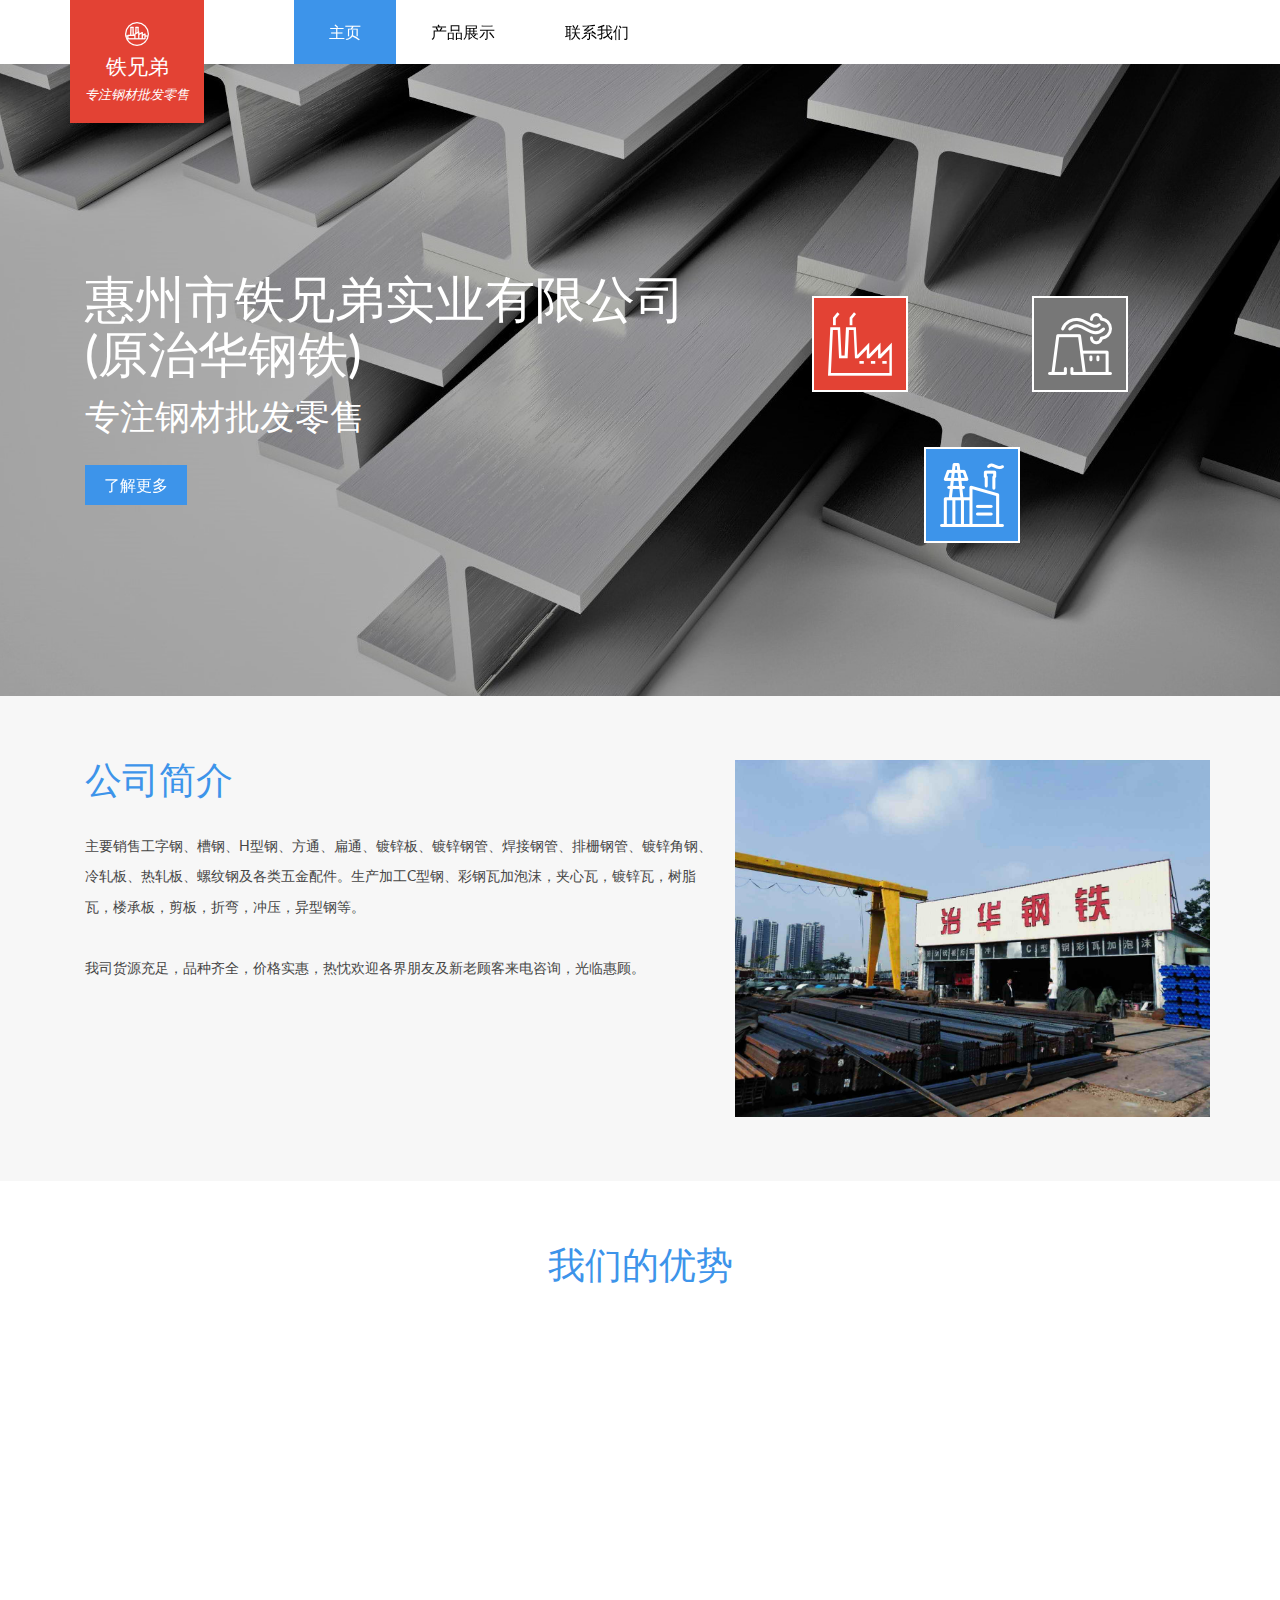
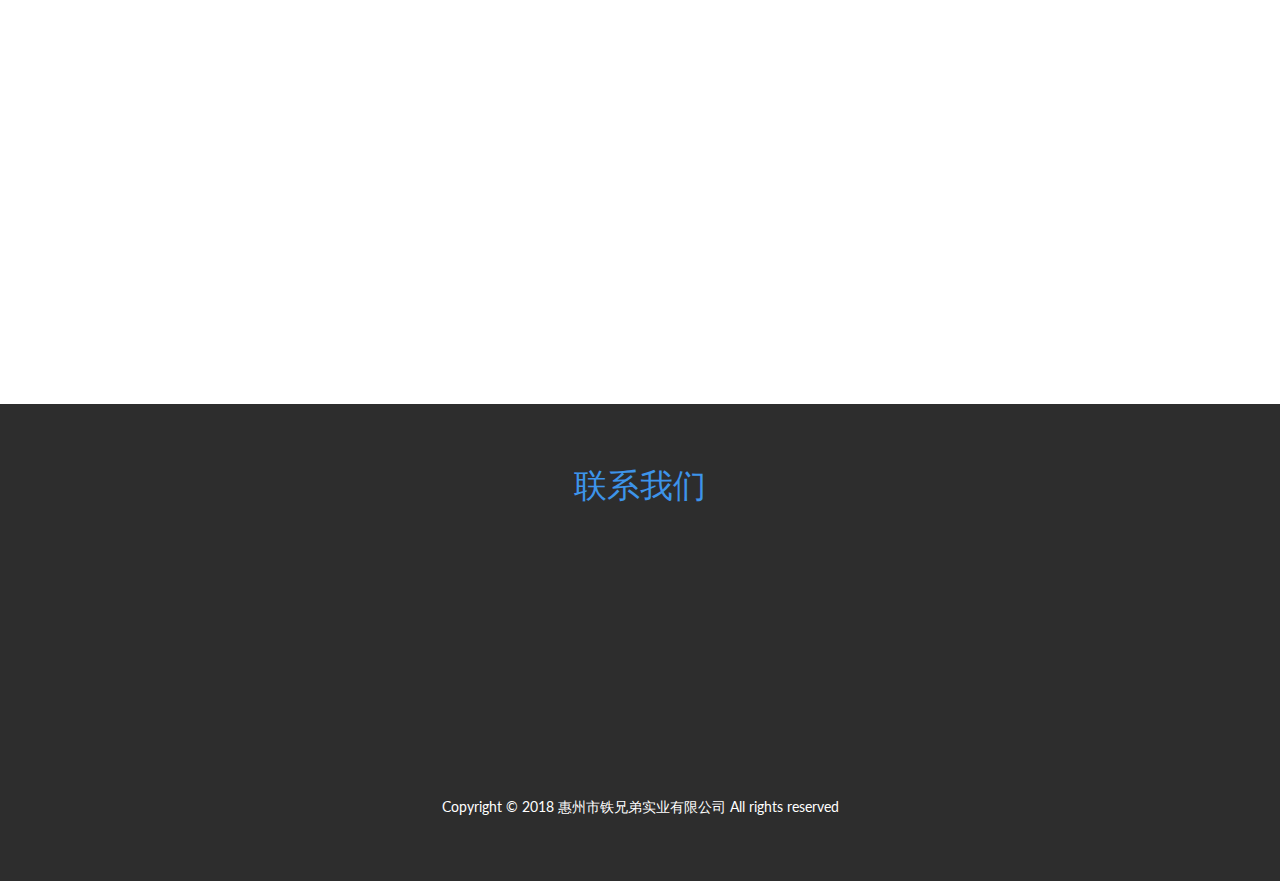
==== commit c6243941: "update html" ====
--- a/index.html
+++ b/index.html
@@ -1,402 +1,396 @@
-<!DOCTYPE html>
-<html>
-<head>
-<title>Home</title>
-<!-- for-mobile-apps -->
-<meta name="viewport" content="width=device-width, initial-scale=1">
-<meta http-equiv="Content-Type" content="text/html; charset=utf-8" />
-<meta name="keywords" content="" />
-<script type="application/x-javascript"> addEventListener("load", function() { setTimeout(hideURLbar, 0); }, false);
-		function hideURLbar(){ window.scrollTo(0,1); } </script>
-<!-- //for-mobile-apps -->
-<link href="css/bootstrap.css" rel="stylesheet" type="text/css" media="all" />
-<link href="css/style.css" rel="stylesheet" type="text/css" media="all" />
-<!-- js -->
-<script type="text/javascript" src="js/jquery-2.1.4.min.js"></script>
-<!-- //js -->
-<!--animate-->
-<link href="css/animate.css" rel="stylesheet" type="text/css" media="all">
-<script src="js/wow.min.js"></script>
-	<script>
-		 new WOW().init();
-	</script>
-<!--//end-animate-->
-<link href='https://fonts.googleapis.com/css?family=Viga' rel='stylesheet' type='text/css'>
-<link href='https://fonts.googleapis.com/css?family=Lato:400,100,100italic,300,300italic,400italic,700,700italic,900,900italic' rel='stylesheet' type='text/css'>
-<script src="js/responsiveslides.min.js"></script>
-<!-- start-smoth-scrolling -->
-<script type="text/javascript" src="js/move-top.js"></script>
-<script type="text/javascript" src="js/easing.js"></script>
-<script type="text/javascript">
-	jQuery(document).ready(function($) {
-		$(".scroll").click(function(event){		
-			event.preventDefault();
-			$('html,body').animate({scrollTop:$(this.hash).offset().top},1000);
-		});
-	});
-</script>
-<!-- start-smoth-scrolling -->
-
-</head>
-<body>
-<!--header-->
-<!-- header -->
-	<div class="header wow zoomIn" data-wow-duration="1.5s" data-wow-delay="0.3s">
-		<div class="container">
-			<div class="logo">
-				<h1><a href="index.html"><i><img src="images/logo.png" alt="" /></i>铁兄弟<span>专注钢材批发零售</span></a></h1>
-			</div>
-			<div class="header-left">
-				<nav class="navbar navbar-default">
-					<!-- Brand and toggle get grouped for better mobile display -->
-					<div class="navbar-header">
-					  <button type="button" class="navbar-toggle collapsed" data-toggle="collapse" data-target="#bs-example-navbar-collapse-1">
-						<span class="sr-only">Toggle navigation</span>
-						<span class="icon-bar"></span>
-						<span class="icon-bar"></span>
-						<span class="icon-bar"></span>
-					  </button>
-					</div>
-					
-					<div class="collapse navbar-collapse nav-wil" id="bs-example-navbar-collapse-1">						
-						<nav class="link-effect-9" id="link-effect-9">
-							<ul class="nav navbar-nav">
-								<li class="active"><a class="hvr-bounce-to-bottom" href="index.html">主页</a></li>
-								<li><a href="gallery.html" class="hvr-bounce-to-bottom">产品展示</a></li>
-								<li><a href="contact.html" class="hvr-bounce-to-bottom">联系我们</a></li>
-							</ul>
-						</nav>
-					</div>					
-				</nav>
-			</div>
-		</div>
-	</div>
-<!-- //header -->
-<!-- banner -->
-<div class="banner">
-	<div class="container">
-		<div class="banner-info">
-			<div class="col-md-7 banner-left wow flipInY" data-wow-duration="1.5s" data-wow-delay="0s">
-				<h3><span> 惠州市铁兄弟实业有限公司(原治华钢铁)</span>专注钢材批发零售</h3>	
-				<p> </p>			
-				<a class="hvr-outline-out scroll" href="#about">了解更多</a>
-			</div>
-			<div class="col-md-5 banner-right wow flipInY" data-wow-duration="1.5s" data-wow-delay="0s">
-					<div class="ban-icon ban-col1">
-						<img src="images/icon1.png" alt="" />
-					</div>
-					<div class="ban-icon ban-col2">
-						<img src="images/icon2.png" alt="" />
-					</div>
-					<div class="ban-icon3">
-					<img src="images/icon3.png" alt="" />
-					</div>
-				<div class="clearfix"></div>
-			</div>
-			<div class="clearfix"></div>
-		</div>
-	</div>
-</div>
-<!-- //banner -->
-<!-- banner-bottom -->
-<!-- <div id="about" class="banner-bottom wow bounceInUp" data-wow-duration="1s" data-wow-delay="0s">
-	<div class="container">
-		<h3>公司简介</h3>
-		<p class="para1">Ut enim ad minima veniam, quis nostrum exercitationem ullam corporis suscipit laboriosam.</p>
-		<div class="col-md-4 bottom-grid multi-gd-text">
-			<a href="gallery.html"><img src="images/pic6.jpg" alt=" "/></a>
-		</div>
-		<div class="col-md-4 bottom-grid mar-pad">
-				<script>
-						// You can also use "$(window).load(function() {"
-						$(function () {
-						 // Slideshow 4
-						$("#slider3").responsiveSlides({
-							auto: true,
-							pager: true,
-							nav: false,
-							speed: 500,
-							namespace: "callbacks",
-							before: function () {
-						$('.events').append("<li>before event fired.</li>");
-						},
-						after: function () {
-							$('.events').append("<li>after event fired.</li>");
-							}
-							});
-						});
-				</script>
-			<div  id="top" class="callbacks_container">
-				<ul class="rslides" id="slider3">
-					<li>
-						<h4>Exercitationem</h4>
-						<p>At vero eos et accusamus et iusto odio dignissimos ducimus
-							qui blanditiis vero eos et accusamus et iusto dignissimos ducimus
-							qui blanditiis.</p>
-					</li>
-					<li>
-						<h4>Dignissimos</h4>
-						<p>At vero eos et accusamus et iusto odio dignissimos ducimus
-							qui blanditiis vero eos et accusamus et iusto dignissimos ducimus
-							qui blanditiis.</p>
-					</li>
-					<li>
-						<h4>Exercitationem</h4>
-						<p>At vero eos et accusamus et iusto odio dignissimos ducimus
-							qui blanditiis vero eos et accusamus et iusto dignissimos ducimus
-							qui blanditiis.</p>
-					</li>
-					<li>
-						<h4>Dignissimos</h4>
-						<p>At vero eos et accusamus et iusto odio dignissimos ducimus
-							qui blanditiis vero eos et accusamus et iusto dignissimos ducimus
-							qui blanditiis.</p>
-					</li>
-				</ul>
-			</div>
-		</div>
-		<div class="col-md-4 bottom-grid multi-gd-text">
-			<a href="gallery.html"><img src="images/pic7.jpg" alt=" "/></a>
-		</div>
-		<div class="clearfix"></div>
-	</div>
-</div> -->
-<!-- //banner-bottom -->
-<!-- services -->
-<div class="main_ser">
-	<div class="container">
-		<div class="col-md-7 main_ser_one wow zoomIn" data-wow-duration="1.5s" data-wow-delay="0.1s">
-			<h3>公司简介</h3>
-			<p> 主要销售工字钢、槽钢、H型钢、方通、扁通、镀锌板、镀锌钢管、焊接钢管、排栅钢管、镀锌角钢、冷轧板、热轧板、螺纹钢及各类五金配件。生产加工C型钢、彩钢瓦加泡沫，夹心瓦，镀锌瓦，树脂瓦，楼承板，剪板，折弯，冲压，异型钢等。</p>
-			<p>我司货源充足，品种齐全，价格实惠，热忱欢迎各界朋友及新老顾客来电咨询，光临惠顾。 </p>
-			<!-- <div class="cont-grids">
-				<div class="col-sm-6 cont-grid-one">
-					<div class="cont-grid-left wel-grid">
-						<div class="btm-clr4">
-							<figure class="icon">
-								<img src="images/icon1.png" alt=" " />
-							</figure>
-						</div>
-					</div>
-					<div class="cont-grid-right">
-						<h4>Voluptatem</h4>
-						<p> Nemo enim ipsam voluptatem quia voluptas sit aspernatur.</p>
-					</div>
-					<div class="clearfix"></div>
-				</div>
-				<div class="col-sm-6 cont-grid-one">
-					<div class="cont-grid-left wel-grid">
-						<div class="btm-clr4">
-							<figure class="icon">
-								<img src="images/icon2.png" alt=" " />
-							</figure>
-						</div>
-					</div>
-					<div class="cont-grid-right">
-						<h4>Voluptatem</h4>
-						<p> Nemo enim ipsam voluptatem quia voluptas sit aspernatur.</p>
-					</div>
-					<div class="clearfix"></div>
-				</div>
-				<div class="col-sm-6 cont-grid-one yes_magr">
-					<div class="cont-grid-left wel-grid">
-						<div class="btm-clr4">
-							<figure class="icon">
-								<img src="images/icon3.png" alt=" " />
-							</figure>
-						</div>
-					</div>
-					<div class="cont-grid-right">
-						<h4>Voluptatem</h4>
-						<p> Nemo enim ipsam voluptatem quia voluptas sit aspernatur.</p>
-					</div>
-					<div class="clearfix"></div>
-				</div>
-				<div class="col-sm-6 cont-grid-one yes_magr">
-					<div class="cont-grid-left wel-grid">
-						<div class="btm-clr4">
-							<figure class="icon">
-								<img src="images/icon1.png" alt=" " />
-							</figure>
-						</div>
-					</div>
-					<div class="cont-grid-right">
-						<h4>Voluptatem</h4>
-						<p> Nemo enim ipsam voluptatem quia voluptas sit aspernatur.</p>
-					</div>
-					<div class="clearfix"></div>
-				</div>
-				<div class="clearfix"></div>
-			</div> -->
-		</div>
-		<div class="tlinks">Collect from <a href="http://www.cssmoban.com/" >网页模板</a></div>
-		<div class="col-md-5 main_ser_two wow zoomIn" data-wow-duration="1.5s" data-wow-delay="0.1s">
-			<img class="img-responsive" src="images/封面.jpg" alt=" "/>
-			<!-- <h4>Consequuntur Voluptatem</h4>
-				<div class="accordion">
-							<div class="accordion-section">
-								<a class="accordion-section-title" href="#accordion-1">Voluptatem Accusantium <i class="glyphicon glyphicon-chevron-down"></i><div class="clearfix"></div>
-								</a>
-								<div id="accordion-1" class="accordion-section-content">
-									<p>Mauris interdum fringilla augue vitae tincidunt. Curabitur vitae tortor id eros euismod ultrices.</p>
-								</div>
-							</div>
-
-							<div class="accordion-section">
-								<a class="accordion-section-title" href="#accordion-2">Interdum Fringilla<i class="glyphicon glyphicon-chevron-down"></i><div class="clearfix"></div>
-								</a>
-								<div id="accordion-2" class="accordion-section-content">
-									<p>Mauris interdum fringilla augue vitae tincidunt. Curabitur vitae tortor id eros euismod ultrices.</p>
-								</div>
-							</div>
-
-							<div class="accordion-section">
-								<a class="accordion-section-title" href="#accordion-3">Curabitur Vitae <i class="glyphicon glyphicon-chevron-down"></i><div class="clearfix"></div>
-								</a>
-								<div id="accordion-3" class="accordion-section-content">
-									<p>Mauris interdum fringilla augue vitae tincidunt. Curabitur vitae tortor id eros euismod ultrices.</p>
-								</div>
-							</div>
-							
-							
-				</div> -->
-				<script>
-							jQuery(document).ready(function() {
-								function close_accordion_section() {
-									jQuery('.accordion .accordion-section-title').removeClass('active');
-									jQuery('.accordion .accordion-section-content').slideUp(300).removeClass('open');
-								}
-
-								jQuery('.accordion-section-title').click(function(e) {
-									// Grab current anchor value
-									var currentAttrValue = jQuery(this).attr('href');
-
-									if(jQuery(e.target).is('.active')) {
-										close_accordion_section();
-									}else {
-										close_accordion_section();
-
-										// Add active class to section title
-										jQuery(this).addClass('active');
-										// Open up the hidden content panel
-										jQuery('.accordion ' + currentAttrValue).slideDown(300).addClass('open'); 
-									}
-
-									e.preventDefault();
-								});
-							});
-				</script>
-
-		</div>
-		<div class="clearfix"></div>
-	</div>
-</div>
-<!-- //services -->
-<!-- treatments -->
-<div class="treatments">
-	<h3>我们的优势</h3>
-	<p class="para1"> </p>
-	<div class="col-md-4 treat-grids treat-pad wow bounceInUp" data-wow-duration="1.5s" data-wow-delay="0s">
-	<h5>三十年老字号</h5>
-		<p>1988年成立于广东省惠州市惠阳区, 至今已经营逾30年, 是 当地最大的钢材销售企业之一, 深受广大顾客朋友的信赖与支持</p>
-	</div>
-	<div class="col-md-4 treat-grids grid wow bounceInUp" data-wow-duration="1.5s" data-wow-delay="0.1s">	
-		<figure class="effect-apollo">
-			<img src="images/加工.jpg" alt=" "/>
-				<figcaption>
-					<p>Test Engineers</p>
-				</figcaption>			
-		</figure>
-	</div>
-	<div class="col-md-4 treat-grids treat-pad wow bounceInUp" data-wow-duration="1.5s" data-wow-delay="0.2s">
-		<h5>全省配送上门</h5>
-			<p>公司配有专业运输团队, 全广东省范围内皆可配送上门, 订单数额较大时可免费配送, 详询客服热线0752-3353466</p>			
-	</div>
-	<div class="col-md-4 treat-grids grid wow bounceInUp" data-wow-duration="1.5s" data-wow-delay="0.3s">	
-		<figure class="effect-apollo">
-			<img src="images/老字号.jpg" alt=" "/>
-				<figcaption>
-					<p>Test Engineers</p>
-				</figcaption>			
-		</figure>
-	</div>
-	<div class="col-md-4 treat-grids treat-head treat_mar wow bounceInUp" data-wow-duration="1.5s" data-wow-delay="0.4s">
-		<h4>定制化产品加工</h4>
-		<p></p>
-				
-		<p>螺纹加工, 钢材切割等各类材料配套加工一应俱全, 仅收取工本费, 价格实惠</p>
-	</div>
-	<div class="col-md-4 treat-grids grid treat_mar wow bounceInUp" data-wow-duration="1.5s" data-wow-delay="0.5s">
-		<figure class="effect-apollo">
-			<img src="images/配送.jpg" alt=" "/>
-				<figcaption>
-					<p>Test Engineers</p>
-				</figcaption>			
-		</figure>
-	</div>
-	<div class="clearfix"></div>
-</div>
-<!-- //treatments -->
-
-<!-- footer -->
-<div class="footer">
-	<div class="container">
-		<h2>联系我们</h2>
-		<p class="para"> </p>
-		<div class="col-md-6 footer-left wow zoomIn" data-wow-duration="1.5s" data-wow-delay="0.1s">
-			<div class="col-sm-2 foo-left text-center">
-				<span class="glyphicon glyphicon-map-marker" aria-hidden="true"></span>
-			</div>
-			<div class="col-sm-10 foo-right">
-				<h4>地址</h4>
-				<p>广东省惠州市惠阳区北环路去秋长镇政府路口交汇处</p>
-				<!-- <ul class="fb_icons">
-					<li><a class="fb" href="#"></a></li>
-					<li><a class="twit" href="#"></a></li>
-					<li><a class="goog" href="#"></a></li>
-					<li><a class="pin" href="#"></a></li>
-					<li><a class="drib" href="#"></a></li>
-				</ul> -->
-
-			</div>
-			<div class="clearfix"></div>
-		</div>
-		<div class="col-md-6 footer-right wow zoomIn" data-wow-duration="1.5s" data-wow-delay="0.1s">
-			<div class="col-sm-2 foo-left text-center">
-				<span class="glyphicon glyphicon-earphone" aria-hidden="true"></span>
-			</div>
-			<div class="col-sm-10 foo-right">
-				<h4>联系电话</h4>
-				<p>营业部: 0752-3353466</p>
-				<p>彭经理: 13392558377</p>
-				<!-- <form action="#" method="post">
-					<input type="text" name="Your email" value="Your email" onfocus="this.value = '';" onblur="if (this.value == '') {this.value = 'Your email';}" required="">
-					<input type="submit" value="Subscribe">
-				</form> -->
-			</div>
-			<div class="clearfix"></div>
-		</div>
-		<div class="clearfix"></div>
-		<p class="copy-right">Copyright &copy; 2018 惠州市铁兄弟实业有限公司 All rights reserved</p>
-	</div>
-</div>
-<!-- //footer -->
-<!-- smooth scrolling -->
-	<script type="text/javascript">
-		$(document).ready(function() {
-		/*
-			var defaults = {
-			containerID: 'toTop', // fading element id
-			containerHoverID: 'toTopHover', // fading element hover id
-			scrollSpeed: 1200,
-			easingType: 'linear' 
-			};
-		*/								
-		$().UItoTop({ easingType: 'easeOutQuart' });
-		});
-	</script>
-	<a href="#" id="toTop" style="display: block;"> <span id="toTopHover" style="opacity: 1;"> </span></a>
-<!-- //smooth scrolling -->
-<script type="text/javascript" src="js/bootstrap-3.1.1.min.js"></script>
-</body>
+<!DOCTYPE html>
+<html>
+<head>
+<title>Home</title>
+<!-- for-mobile-apps -->
+<meta name="viewport" content="width=device-width, initial-scale=1">
+<meta http-equiv="Content-Type" content="text/html; charset=utf-8" />
+<meta name="keywords" content="" />
+<script type="application/x-javascript"> addEventListener("load", function() { setTimeout(hideURLbar, 0); }, false);
+		function hideURLbar(){ window.scrollTo(0,1); } </script>
+<!-- //for-mobile-apps -->
+<link href="css/bootstrap.css" rel="stylesheet" type="text/css" media="all" />
+<link href="css/style.css" rel="stylesheet" type="text/css" media="all" />
+<!-- js -->
+<script type="text/javascript" src="js/jquery-2.1.4.min.js"></script>
+<!-- //js -->
+<!--animate-->
+<link href="css/animate.css" rel="stylesheet" type="text/css" media="all">
+<script src="js/wow.min.js"></script>
+	<script>
+		 new WOW().init();
+	</script>
+<!--//end-animate-->
+<link href='https://fonts.googleapis.com/css?family=Viga' rel='stylesheet' type='text/css'>
+<link href='https://fonts.googleapis.com/css?family=Lato:400,100,100italic,300,300italic,400italic,700,700italic,900,900italic' rel='stylesheet' type='text/css'>
+<script src="js/responsiveslides.min.js"></script>
+<!-- start-smoth-scrolling -->
+<script type="text/javascript" src="js/move-top.js"></script>
+<script type="text/javascript" src="js/easing.js"></script>
+<script type="text/javascript">
+	jQuery(document).ready(function($) {
+		$(".scroll").click(function(event){		
+			event.preventDefault();
+			$('html,body').animate({scrollTop:$(this.hash).offset().top},1000);
+		});
+	});
+</script>
+<!-- start-smoth-scrolling -->
+
+</head>
+<body>
+<!--header-->
+<!-- header -->
+	<div class="header wow zoomIn" data-wow-duration="1.5s" data-wow-delay="0.3s">
+		<div class="container">
+			<div class="logo">
+				<h1><a href="index.html"><i><img src="images/logo.png" alt="" /></i>铁兄弟<span>专注钢材批发零售</span></a></h1>
+			</div>
+			<div class="header-left">
+				<nav class="navbar navbar-default">
+					<!-- Brand and toggle get grouped for better mobile display -->
+					<div class="navbar-header">
+					  <button type="button" class="navbar-toggle collapsed" data-toggle="collapse" data-target="#bs-example-navbar-collapse-1">
+						<span class="sr-only">Toggle navigation</span>
+						<span class="icon-bar"></span>
+						<span class="icon-bar"></span>
+						<span class="icon-bar"></span>
+					  </button>
+					</div>
+					
+					<div class="collapse navbar-collapse nav-wil" id="bs-example-navbar-collapse-1">						
+						<nav class="link-effect-9" id="link-effect-9">
+							<ul class="nav navbar-nav">
+								<li class="active"><a class="hvr-bounce-to-bottom" href="index.html">主页</a></li>
+								<li><a href="gallery.html" class="hvr-bounce-to-bottom">产品展示</a></li>
+								<li><a href="contact.html" class="hvr-bounce-to-bottom">联系我们</a></li>
+							</ul>
+						</nav>
+					</div>					
+				</nav>
+			</div>
+		</div>
+	</div>
+<!-- //header -->
+<!-- banner -->
+<div class="banner">
+	<div class="container">
+		<div class="banner-info">
+			<div class="col-md-7 banner-left wow flipInY" data-wow-duration="1.5s" data-wow-delay="0s">
+				<h3><span> 惠州市铁兄弟实业有限公司(原治华钢铁)</span>专注钢材批发零售</h3>	
+				<p> </p>			
+				<a class="hvr-outline-out scroll" href="#about">了解更多</a>
+			</div>
+			<div class="col-md-5 banner-right wow flipInY" data-wow-duration="1.5s" data-wow-delay="0s">
+					<div class="ban-icon ban-col1">
+						<img src="images/icon1.png" alt="" />
+					</div>
+					<div class="ban-icon ban-col2">
+						<img src="images/icon2.png" alt="" />
+					</div>
+					<div class="ban-icon3">
+					<img src="images/icon3.png" alt="" />
+					</div>
+				<div class="clearfix"></div>
+			</div>
+			<div class="clearfix"></div>
+		</div>
+	</div>
+</div>
+<!-- //banner -->
+<!-- banner-bottom -->
+<!-- <div id="about" class="banner-bottom wow bounceInUp" data-wow-duration="1s" data-wow-delay="0s">
+	<div class="container">
+		<h3>公司简介</h3>
+		<p class="para1">Ut enim ad minima veniam, quis nostrum exercitationem ullam corporis suscipit laboriosam.</p>
+		<div class="col-md-4 bottom-grid multi-gd-text">
+			<a href="gallery.html"><img src="images/pic6.jpg" alt=" "/></a>
+		</div>
+		<div class="col-md-4 bottom-grid mar-pad">
+				<script>
+						// You can also use "$(window).load(function() {"
+						$(function () {
+						 // Slideshow 4
+						$("#slider3").responsiveSlides({
+							auto: true,
+							pager: true,
+							nav: false,
+							speed: 500,
+							namespace: "callbacks",
+							before: function () {
+						$('.events').append("<li>before event fired.</li>");
+						},
+						after: function () {
+							$('.events').append("<li>after event fired.</li>");
+							}
+							});
+						});
+				</script>
+			<div  id="top" class="callbacks_container">
+				<ul class="rslides" id="slider3">
+					<li>
+						<h4>Exercitationem</h4>
+						<p>At vero eos et accusamus et iusto odio dignissimos ducimus
+							qui blanditiis vero eos et accusamus et iusto dignissimos ducimus
+							qui blanditiis.</p>
+					</li>
+					<li>
+						<h4>Dignissimos</h4>
+						<p>At vero eos et accusamus et iusto odio dignissimos ducimus
+							qui blanditiis vero eos et accusamus et iusto dignissimos ducimus
+							qui blanditiis.</p>
+					</li>
+					<li>
+						<h4>Exercitationem</h4>
+						<p>At vero eos et accusamus et iusto odio dignissimos ducimus
+							qui blanditiis vero eos et accusamus et iusto dignissimos ducimus
+							qui blanditiis.</p>
+					</li>
+					<li>
+						<h4>Dignissimos</h4>
+						<p>At vero eos et accusamus et iusto odio dignissimos ducimus
+							qui blanditiis vero eos et accusamus et iusto dignissimos ducimus
+							qui blanditiis.</p>
+					</li>
+				</ul>
+			</div>
+		</div>
+		<div class="col-md-4 bottom-grid multi-gd-text">
+			<a href="gallery.html"><img src="images/pic7.jpg" alt=" "/></a>
+		</div>
+		<div class="clearfix"></div>
+	</div>
+</div> -->
+<!-- //banner-bottom -->
+<!-- services -->
+<div class="main_ser">
+	<div class="container">
+		<div class="col-md-7 main_ser_one wow zoomIn" data-wow-duration="1.5s" data-wow-delay="0.1s">
+			<h3>公司简介</h3>
+			<p> 主要销售工字钢、槽钢、H型钢、方通、扁通、镀锌板、镀锌钢管、焊接钢管、排栅钢管、镀锌角钢、冷轧板、热轧板、螺纹钢及各类五金配件。生产加工C型钢、彩钢瓦加泡沫，夹心瓦，镀锌瓦，树脂瓦，楼承板，剪板，折弯，冲压，异型钢等。</p>
+			<p>我司货源充足，品种齐全，价格实惠，热忱欢迎各界朋友及新老顾客来电咨询，光临惠顾。 </p>
+			<!-- <div class="cont-grids">
+				<div class="col-sm-6 cont-grid-one">
+					<div class="cont-grid-left wel-grid">
+						<div class="btm-clr4">
+							<figure class="icon">
+								<img src="images/icon1.png" alt=" " />
+							</figure>
+						</div>
+					</div>
+					<div class="cont-grid-right">
+						<h4>Voluptatem</h4>
+						<p> Nemo enim ipsam voluptatem quia voluptas sit aspernatur.</p>
+					</div>
+					<div class="clearfix"></div>
+				</div>
+				<div class="col-sm-6 cont-grid-one">
+					<div class="cont-grid-left wel-grid">
+						<div class="btm-clr4">
+							<figure class="icon">
+								<img src="images/icon2.png" alt=" " />
+							</figure>
+						</div>
+					</div>
+					<div class="cont-grid-right">
+						<h4>Voluptatem</h4>
+						<p> Nemo enim ipsam voluptatem quia voluptas sit aspernatur.</p>
+					</div>
+					<div class="clearfix"></div>
+				</div>
+				<div class="col-sm-6 cont-grid-one yes_magr">
+					<div class="cont-grid-left wel-grid">
+						<div class="btm-clr4">
+							<figure class="icon">
+								<img src="images/icon3.png" alt=" " />
+							</figure>
+						</div>
+					</div>
+					<div class="cont-grid-right">
+						<h4>Voluptatem</h4>
+						<p> Nemo enim ipsam voluptatem quia voluptas sit aspernatur.</p>
+					</div>
+					<div class="clearfix"></div>
+				</div>
+				<div class="col-sm-6 cont-grid-one yes_magr">
+					<div class="cont-grid-left wel-grid">
+						<div class="btm-clr4">
+							<figure class="icon">
+								<img src="images/icon1.png" alt=" " />
+							</figure>
+						</div>
+					</div>
+					<div class="cont-grid-right">
+						<h4>Voluptatem</h4>
+						<p> Nemo enim ipsam voluptatem quia voluptas sit aspernatur.</p>
+					</div>
+					<div class="clearfix"></div>
+				</div>
+				<div class="clearfix"></div>
+			</div> -->
+		</div>
+		<div class="tlinks">Collect from <a href="http://www.cssmoban.com/" >网页模板</a></div>
+		<div class="col-md-5 main_ser_two wow zoomIn" data-wow-duration="1.5s" data-wow-delay="0.1s">
+			<img class="img-responsive" src="images/封面.jpg" alt=" "/>
+			<!-- <h4>Consequuntur Voluptatem</h4>
+				<div class="accordion">
+							<div class="accordion-section">
+								<a class="accordion-section-title" href="#accordion-1">Voluptatem Accusantium <i class="glyphicon glyphicon-chevron-down"></i><div class="clearfix"></div>
+								</a>
+								<div id="accordion-1" class="accordion-section-content">
+									<p>Mauris interdum fringilla augue vitae tincidunt. Curabitur vitae tortor id eros euismod ultrices.</p>
+								</div>
+							</div>
+
+							<div class="accordion-section">
+								<a class="accordion-section-title" href="#accordion-2">Interdum Fringilla<i class="glyphicon glyphicon-chevron-down"></i><div class="clearfix"></div>
+								</a>
+								<div id="accordion-2" class="accordion-section-content">
+									<p>Mauris interdum fringilla augue vitae tincidunt. Curabitur vitae tortor id eros euismod ultrices.</p>
+								</div>
+							</div>
+
+							<div class="accordion-section">
+								<a class="accordion-section-title" href="#accordion-3">Curabitur Vitae <i class="glyphicon glyphicon-chevron-down"></i><div class="clearfix"></div>
+								</a>
+								<div id="accordion-3" class="accordion-section-content">
+									<p>Mauris interdum fringilla augue vitae tincidunt. Curabitur vitae tortor id eros euismod ultrices.</p>
+								</div>
+							</div>
+							
+							
+				</div> -->
+				<script>
+							jQuery(document).ready(function() {
+								function close_accordion_section() {
+									jQuery('.accordion .accordion-section-title').removeClass('active');
+									jQuery('.accordion .accordion-section-content').slideUp(300).removeClass('open');
+								}
+
+								jQuery('.accordion-section-title').click(function(e) {
+									// Grab current anchor value
+									var currentAttrValue = jQuery(this).attr('href');
+
+									if(jQuery(e.target).is('.active')) {
+										close_accordion_section();
+									}else {
+										close_accordion_section();
+
+										// Add active class to section title
+										jQuery(this).addClass('active');
+										// Open up the hidden content panel
+										jQuery('.accordion ' + currentAttrValue).slideDown(300).addClass('open'); 
+									}
+
+									e.preventDefault();
+								});
+							});
+				</script>
+
+		</div>
+		<div class="clearfix"></div>
+	</div>
+</div>
+<!-- //services -->
+<!-- treatments -->
+<div class="treatments">
+	<h3>我们的优势</h3>
+	<p class="para1"> </p>
+	<div class="col-md-4 treat-grids treat-pad wow bounceInUp" data-wow-duration="1.5s" data-wow-delay="0s">	
+	<h5>三十年老字号</h5>
+		<p>1988年成立于广东省惠州市惠阳区, 至今已经营逾30年, 是 当地最大的钢材销售企业之一, 深受广大顾客朋友的信赖与支持</p>
+	</div>
+	<div class="col-md-4 treat-grids grid wow bounceInUp" data-wow-duration="1.5s" data-wow-delay="0.1s">	
+		<figure class="effect-apollo">
+			<img src="images/老字号.jpg" alt=" "/>				
+		</figure>
+	</div>
+
+
+	<div class="col-md-4 treat-grids treat-pad wow bounceInUp" data-wow-duration="1.5s" data-wow-delay="0.2s">		
+		<h5>定制化产品加工</h5>
+			<p>螺纹加工, 钢材切割等各类材料配套加工一应俱全, 仅收取工本费, 价格实惠</p>			
+	</div>
+	<div class="col-md-4 treat-grids grid wow bounceInUp" data-wow-duration="1.5s" data-wow-delay="0.3s">	
+		<figure class="effect-apollo">
+			<img src="images/加工.jpg" alt=" "/>				
+		</figure>
+	</div>
+
+
+	<div class="col-md-4 treat-grids treat-head treat_mar wow bounceInUp" data-wow-duration="1.5s" data-wow-delay="0.4s">
+		<h4>全省配送上门</h4>
+		<p></p>			
+		<p>公司配有专业运输团队, 全广东省范围内皆可配送上门, 订单数额较大时可免费配送, 详询客服热线0752-3353466</p>
+	</div>
+	<div class="col-md-4 treat-grids grid treat_mar wow bounceInUp" data-wow-duration="1.5s" data-wow-delay="0.5s">
+		<figure class="effect-apollo">
+			<img src="images/配送.jpg" alt=" "/>				
+		</figure>
+	</div>
+	<div class="clearfix"></div>
+</div>
+<!-- //treatments -->
+
+<!-- footer -->
+<div class="footer">
+	<div class="container">
+		<h2>联系我们</h2>
+		<p class="para"> </p>
+		<div class="col-md-6 footer-left wow zoomIn" data-wow-duration="1.5s" data-wow-delay="0.1s">
+			<div class="col-sm-2 foo-left text-center">
+				<span class="glyphicon glyphicon-map-marker" aria-hidden="true"></span>
+			</div>
+			<div class="col-sm-10 foo-right">
+				<h4>地址</h4>
+				<p>广东省惠州市惠阳区北环路去秋长镇政府路口交汇处</p>
+				<!-- <ul class="fb_icons">
+					<li><a class="fb" href="#"></a></li>
+					<li><a class="twit" href="#"></a></li>
+					<li><a class="goog" href="#"></a></li>
+					<li><a class="pin" href="#"></a></li>
+					<li><a class="drib" href="#"></a></li>
+				</ul> -->
+
+			</div>
+			<div class="clearfix"></div>
+		</div>
+		<div class="col-md-6 footer-right wow zoomIn" data-wow-duration="1.5s" data-wow-delay="0.1s">
+			<div class="col-sm-2 foo-left text-center">
+				<span class="glyphicon glyphicon-earphone" aria-hidden="true"></span>
+			</div>
+			<div class="col-sm-10 foo-right">
+				<h4>联系电话</h4>
+				<p>营业部: 0752-3353466</p>
+				<p>彭经理: 13392558377</p>
+				<!-- <form action="#" method="post">
+					<input type="text" name="Your email" value="Your email" onfocus="this.value = '';" onblur="if (this.value == '') {this.value = 'Your email';}" required="">
+					<input type="submit" value="Subscribe">
+				</form> -->
+			</div>
+			<div class="clearfix"></div>
+		</div>
+		<div class="clearfix"></div>
+		<p class="copy-right">Copyright &copy; 2018 惠州市铁兄弟实业有限公司 All rights reserved</p>
+	</div>
+</div>
+<!-- //footer -->
+<!-- smooth scrolling -->
+	<script type="text/javascript">
+		$(document).ready(function() {
+		/*
+			var defaults = {
+			containerID: 'toTop', // fading element id
+			containerHoverID: 'toTopHover', // fading element hover id
+			scrollSpeed: 1200,
+			easingType: 'linear' 
+			};
+		*/								
+		$().UItoTop({ easingType: 'easeOutQuart' });
+		});
+	</script>
+	<a href="#" id="toTop" style="display: block;"> <span id="toTopHover" style="opacity: 1;"> </span></a>
+<!-- //smooth scrolling -->
+<script type="text/javascript" src="js/bootstrap-3.1.1.min.js"></script>
+</body>
 </html>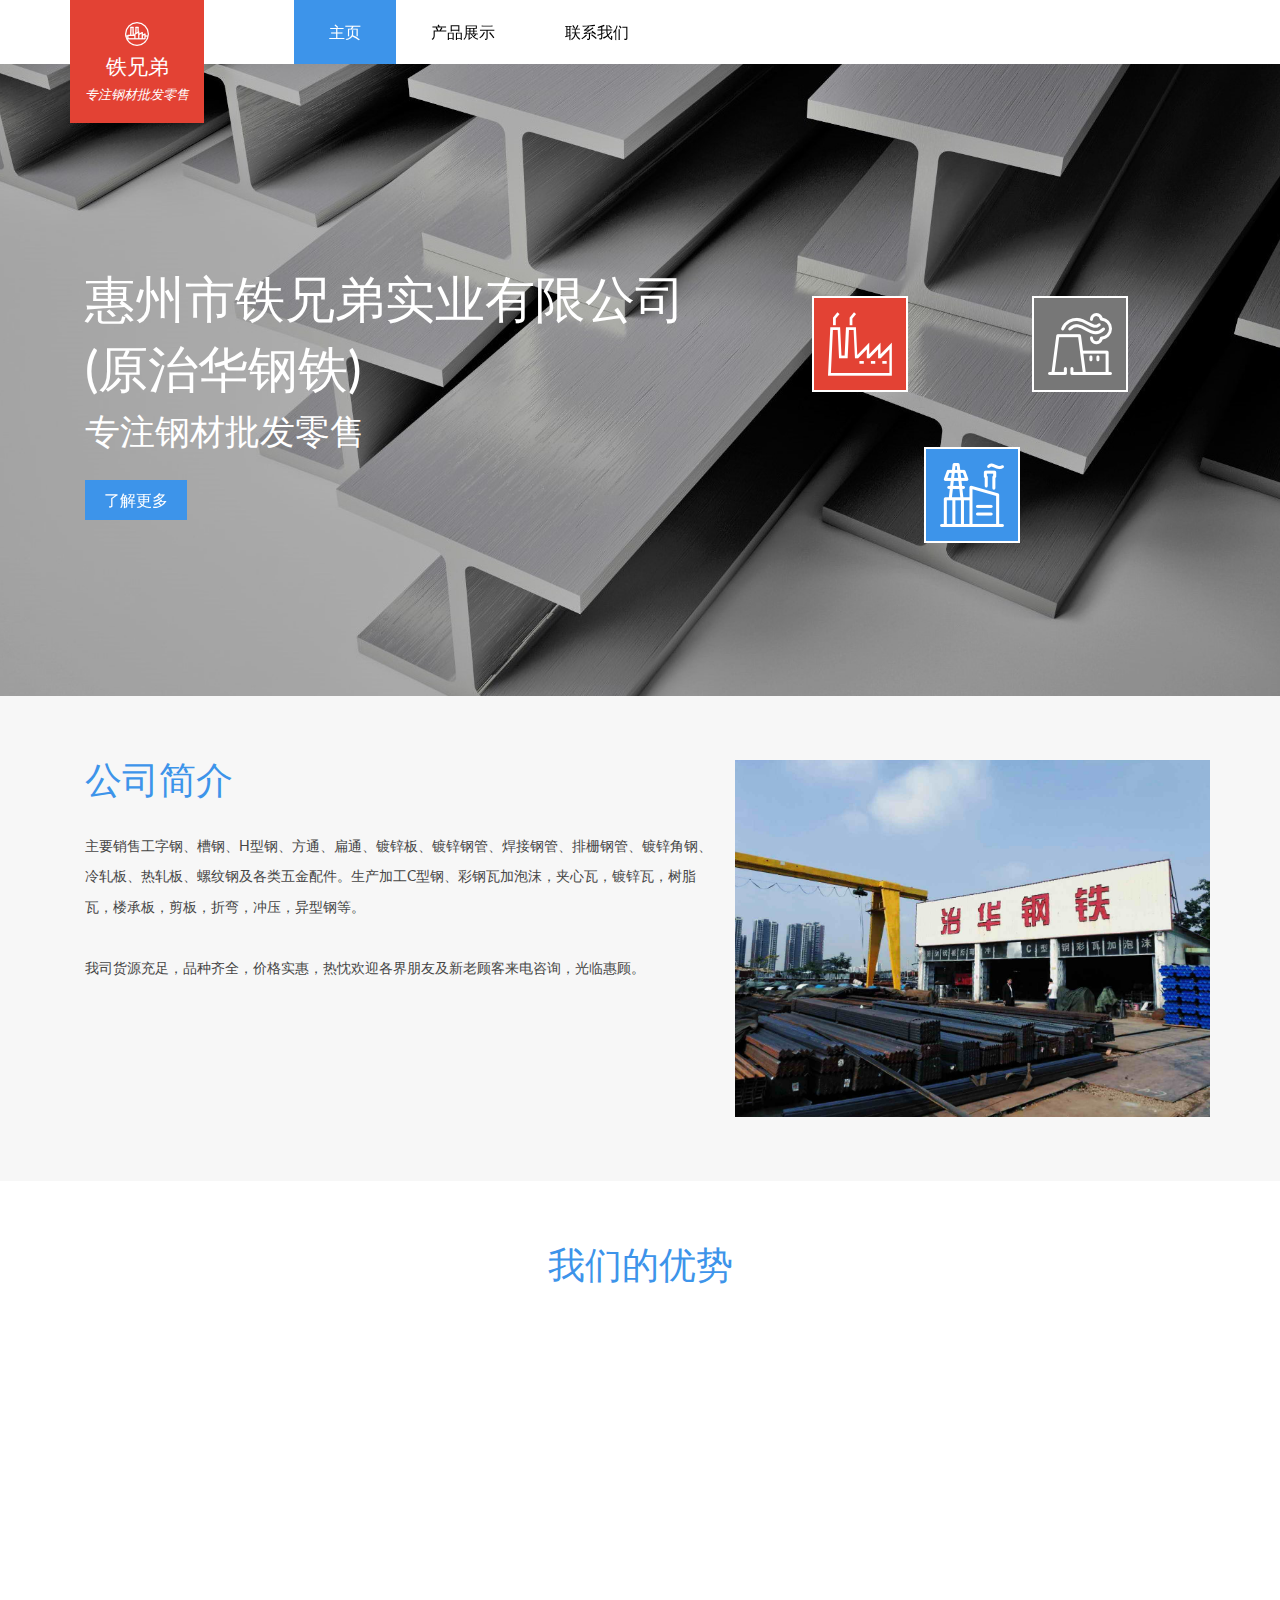
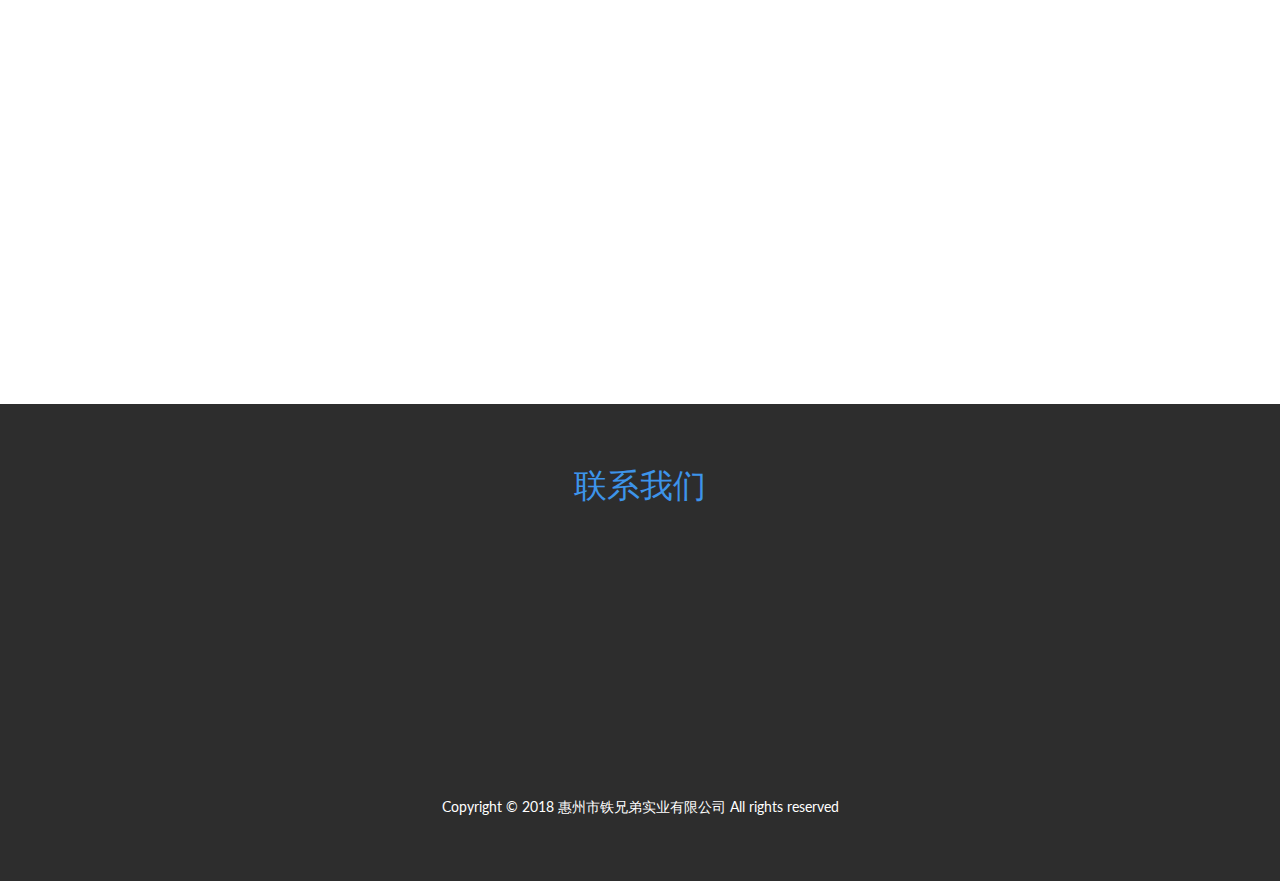
==== commit 79abebf8: "updates punc" ====
--- a/index.html
+++ b/index.html
@@ -1,7 +1,7 @@
 <!DOCTYPE html>
 <html>
 <head>
-<title>Home</title>
+<title>惠州市铁兄弟实业有限公司(原治华钢铁)——专注钢材批发零售</title>
 <!-- for-mobile-apps -->
 <meta name="viewport" content="width=device-width, initial-scale=1">
 <meta http-equiv="Content-Type" content="text/html; charset=utf-8" />
@@ -77,7 +77,7 @@
 	<div class="container">
 		<div class="banner-info">
 			<div class="col-md-7 banner-left wow flipInY" data-wow-duration="1.5s" data-wow-delay="0s">
-				<h3><span> 惠州市铁兄弟实业有限公司(原治华钢铁)</span>专注钢材批发零售</h3>	
+				<h3><span> 惠州市铁兄弟实业有限公司</span><span>(原治华钢铁)</span>专注钢材批发零售</h3>	
 				<p> </p>			
 				<a class="hvr-outline-out scroll" href="#about">了解更多</a>
 			</div>
@@ -229,7 +229,7 @@
 				<div class="clearfix"></div>
 			</div> -->
 		</div>
-		<div class="tlinks">Collect from <a href="http://www.cssmoban.com/" >网页模板</a></div>
+		<!-- <div class="tlinks">Collect from <a href="http://www.cssmoban.com/" >网页模板</a></div> -->
 		<div class="col-md-5 main_ser_two wow zoomIn" data-wow-duration="1.5s" data-wow-delay="0.1s">
 			<img class="img-responsive" src="images/封面.jpg" alt=" "/>
 			<!-- <h4>Consequuntur Voluptatem</h4>
@@ -298,7 +298,7 @@
 	<p class="para1"> </p>
 	<div class="col-md-4 treat-grids treat-pad wow bounceInUp" data-wow-duration="1.5s" data-wow-delay="0s">	
 	<h5>三十年老字号</h5>
-		<p>1988年成立于广东省惠州市惠阳区, 至今已经营逾30年, 是 当地最大的钢材销售企业之一, 深受广大顾客朋友的信赖与支持</p>
+		<p>1988年成立于广东省惠州市惠阳区，至今已逾30年，是当地规模最大的钢材销售企业之一，深受广大顾客朋友的信赖与支持。</p>
 	</div>
 	<div class="col-md-4 treat-grids grid wow bounceInUp" data-wow-duration="1.5s" data-wow-delay="0.1s">	
 		<figure class="effect-apollo">
@@ -309,7 +309,7 @@
 
 	<div class="col-md-4 treat-grids treat-pad wow bounceInUp" data-wow-duration="1.5s" data-wow-delay="0.2s">		
 		<h5>定制化产品加工</h5>
-			<p>螺纹加工, 钢材切割等各类材料配套加工一应俱全, 仅收取工本费, 价格实惠</p>			
+			<p>C型钢加工，彩钢瓦加工，剪板，折板等各类材料配套加工一应俱全，仅收取工本费用，价格实惠。</p>			
 	</div>
 	<div class="col-md-4 treat-grids grid wow bounceInUp" data-wow-duration="1.5s" data-wow-delay="0.3s">	
 		<figure class="effect-apollo">
@@ -321,7 +321,7 @@
 	<div class="col-md-4 treat-grids treat-head treat_mar wow bounceInUp" data-wow-duration="1.5s" data-wow-delay="0.4s">
 		<h4>全省配送上门</h4>
 		<p></p>			
-		<p>公司配有专业运输团队, 全广东省范围内皆可配送上门, 订单数额较大时可免费配送, 详询客服热线0752-3353466</p>
+		<p>公司配有专业运输团队，全广东省范围内皆可配送上门，订单数额较大时可免费配送，详询客服热线 0752-3353466</p>
 	</div>
 	<div class="col-md-4 treat-grids grid treat_mar wow bounceInUp" data-wow-duration="1.5s" data-wow-delay="0.5s">
 		<figure class="effect-apollo">
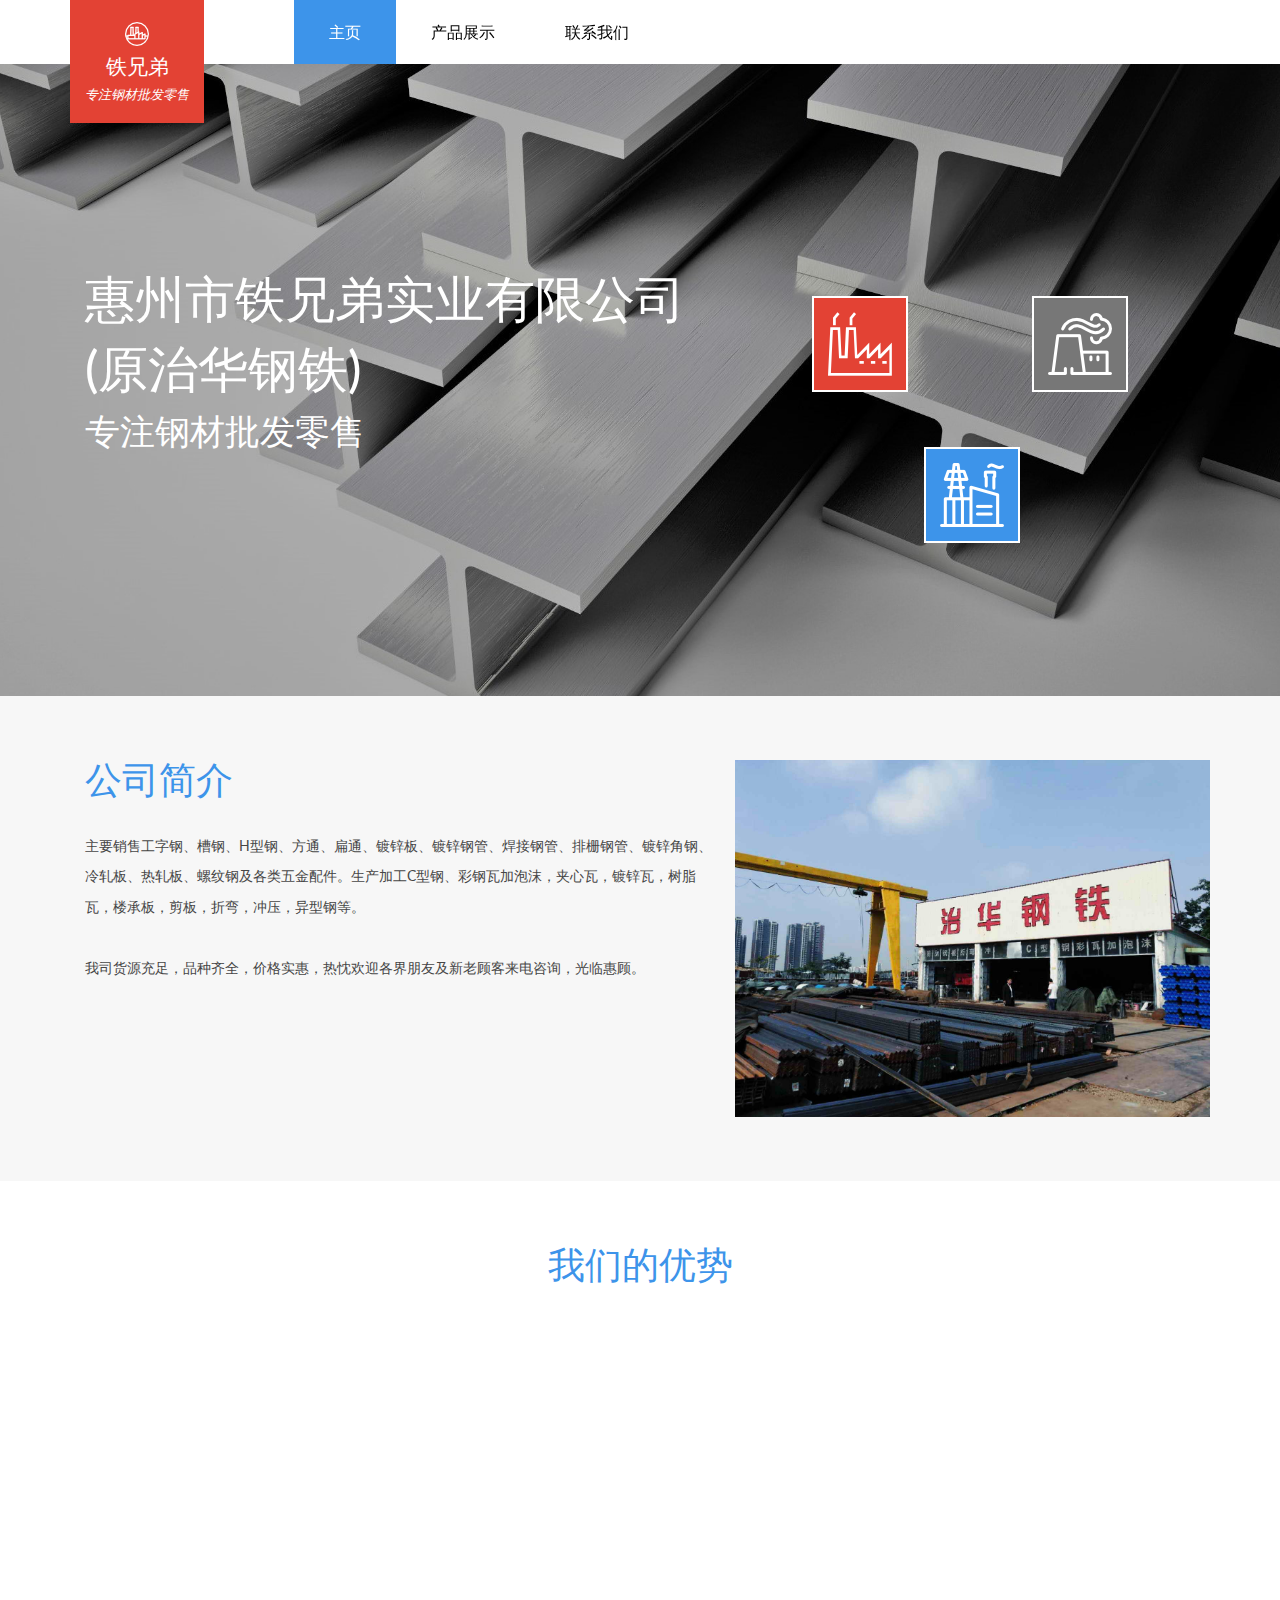
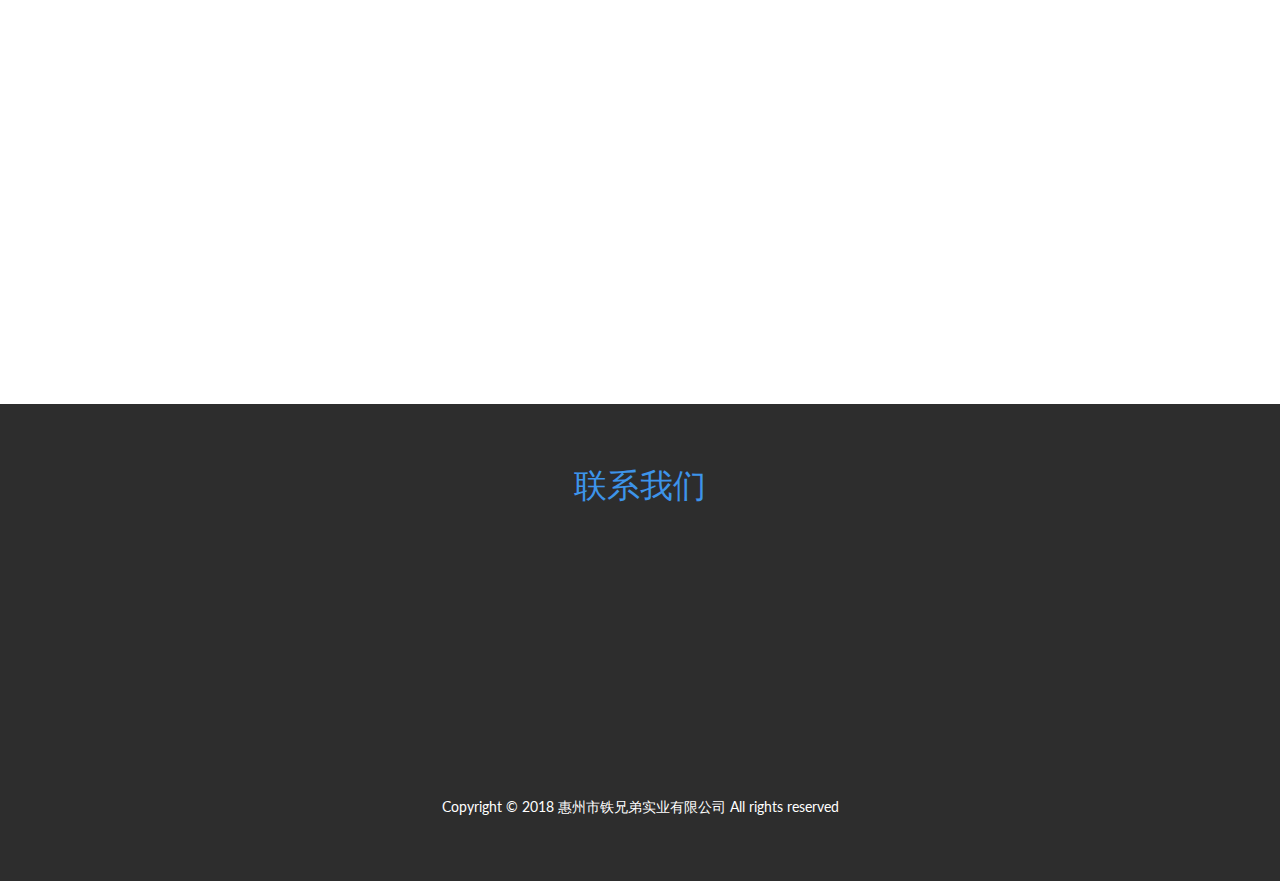
==== commit 424448e0: "Update index.html" ====
--- a/index.html
+++ b/index.html
@@ -78,8 +78,7 @@
 		<div class="banner-info">
 			<div class="col-md-7 banner-left wow flipInY" data-wow-duration="1.5s" data-wow-delay="0s">
 				<h3><span> 惠州市铁兄弟实业有限公司</span><span>(原治华钢铁)</span>专注钢材批发零售</h3>	
-				<p> </p>			
-				<a class="hvr-outline-out scroll" href="#about">了解更多</a>
+				<p> </p>							
 			</div>
 			<div class="col-md-5 banner-right wow flipInY" data-wow-duration="1.5s" data-wow-delay="0s">
 					<div class="ban-icon ban-col1">
@@ -393,4 +392,4 @@
 <!-- //smooth scrolling -->
 <script type="text/javascript" src="js/bootstrap-3.1.1.min.js"></script>
 </body>
-</html>+</html>
